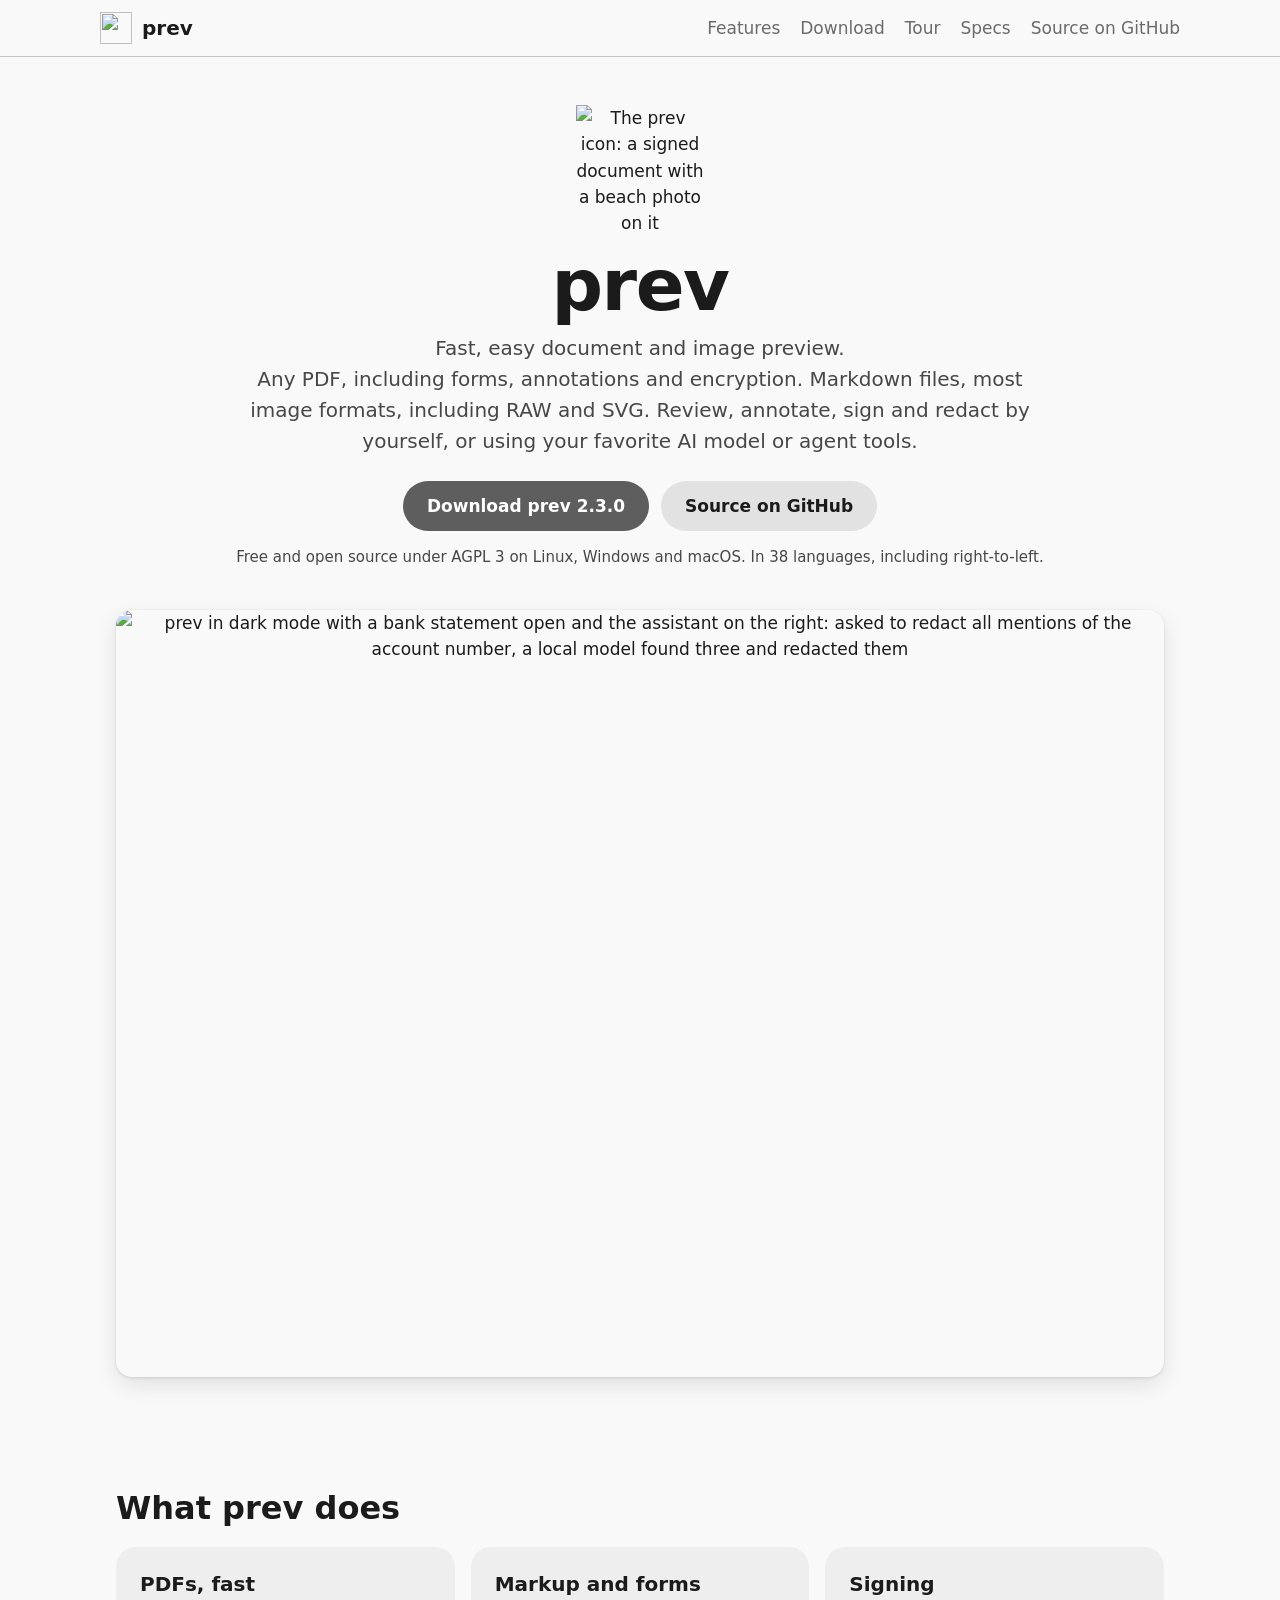
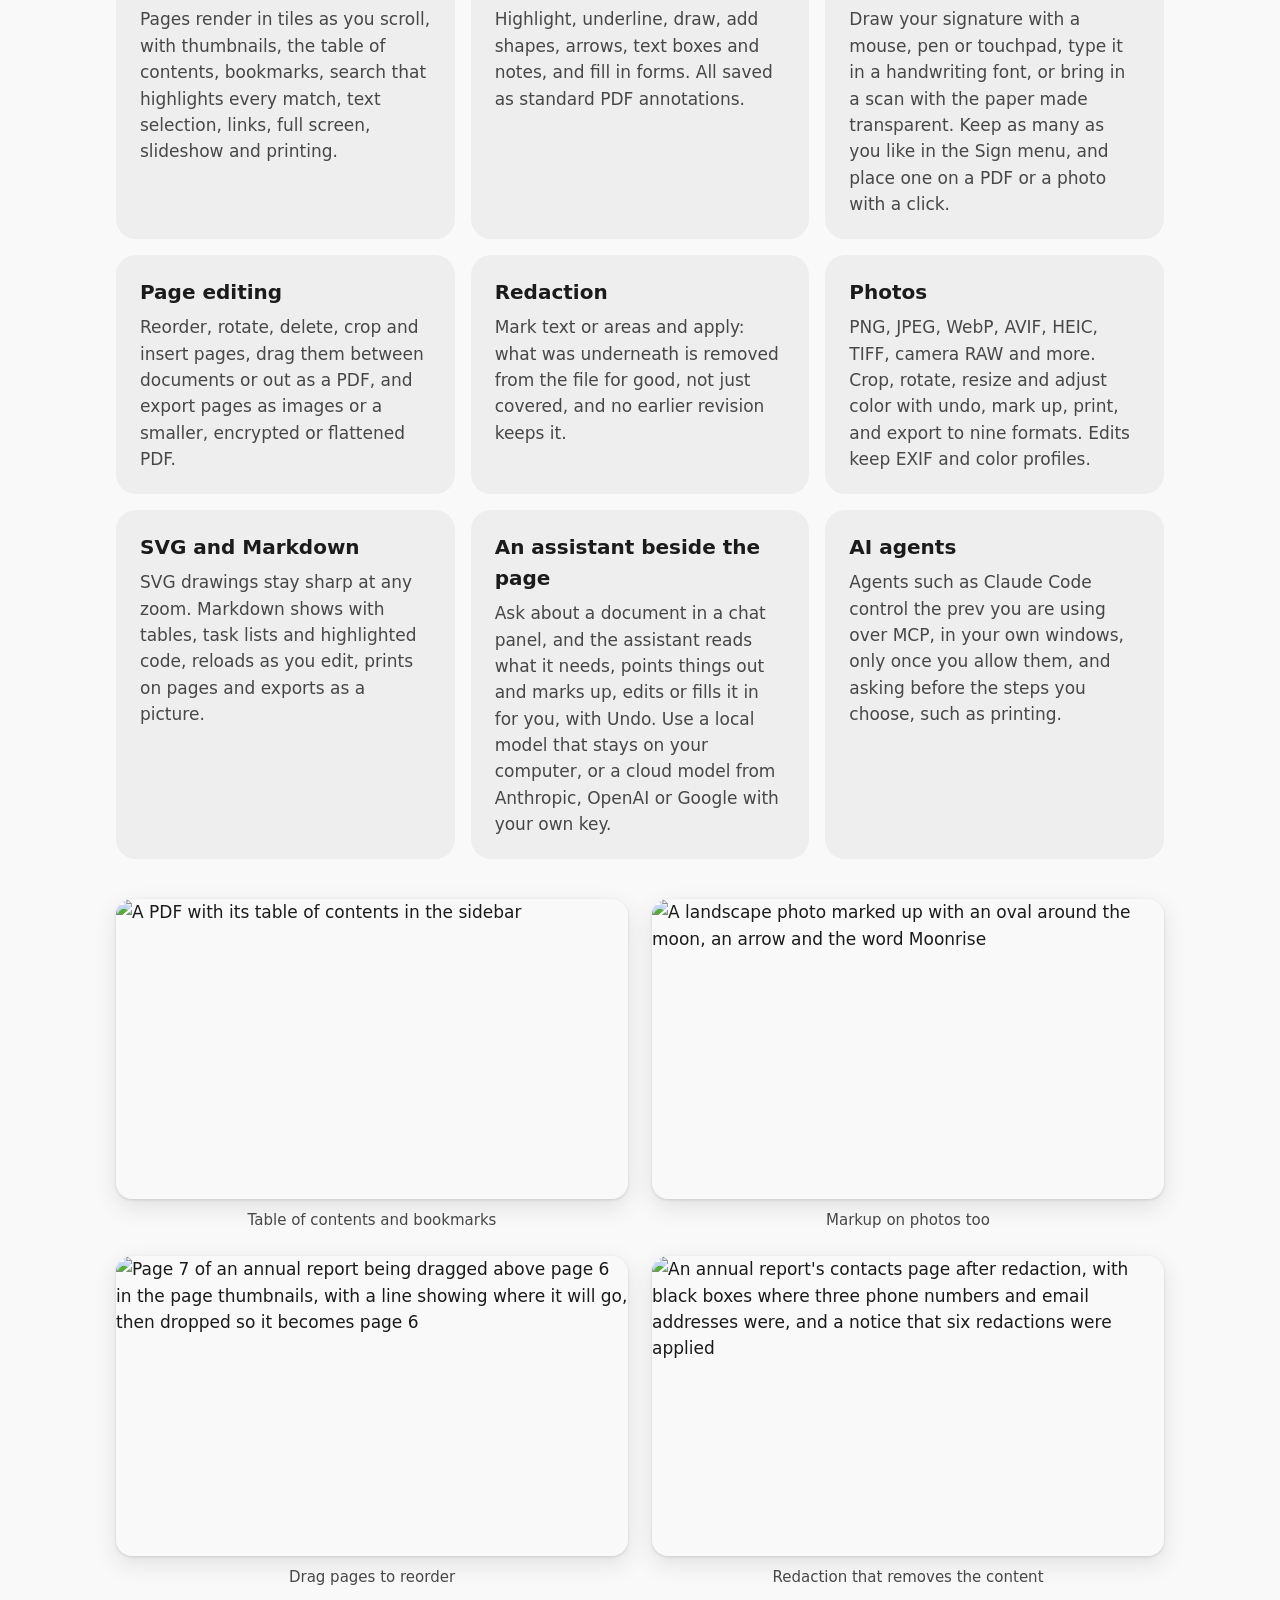
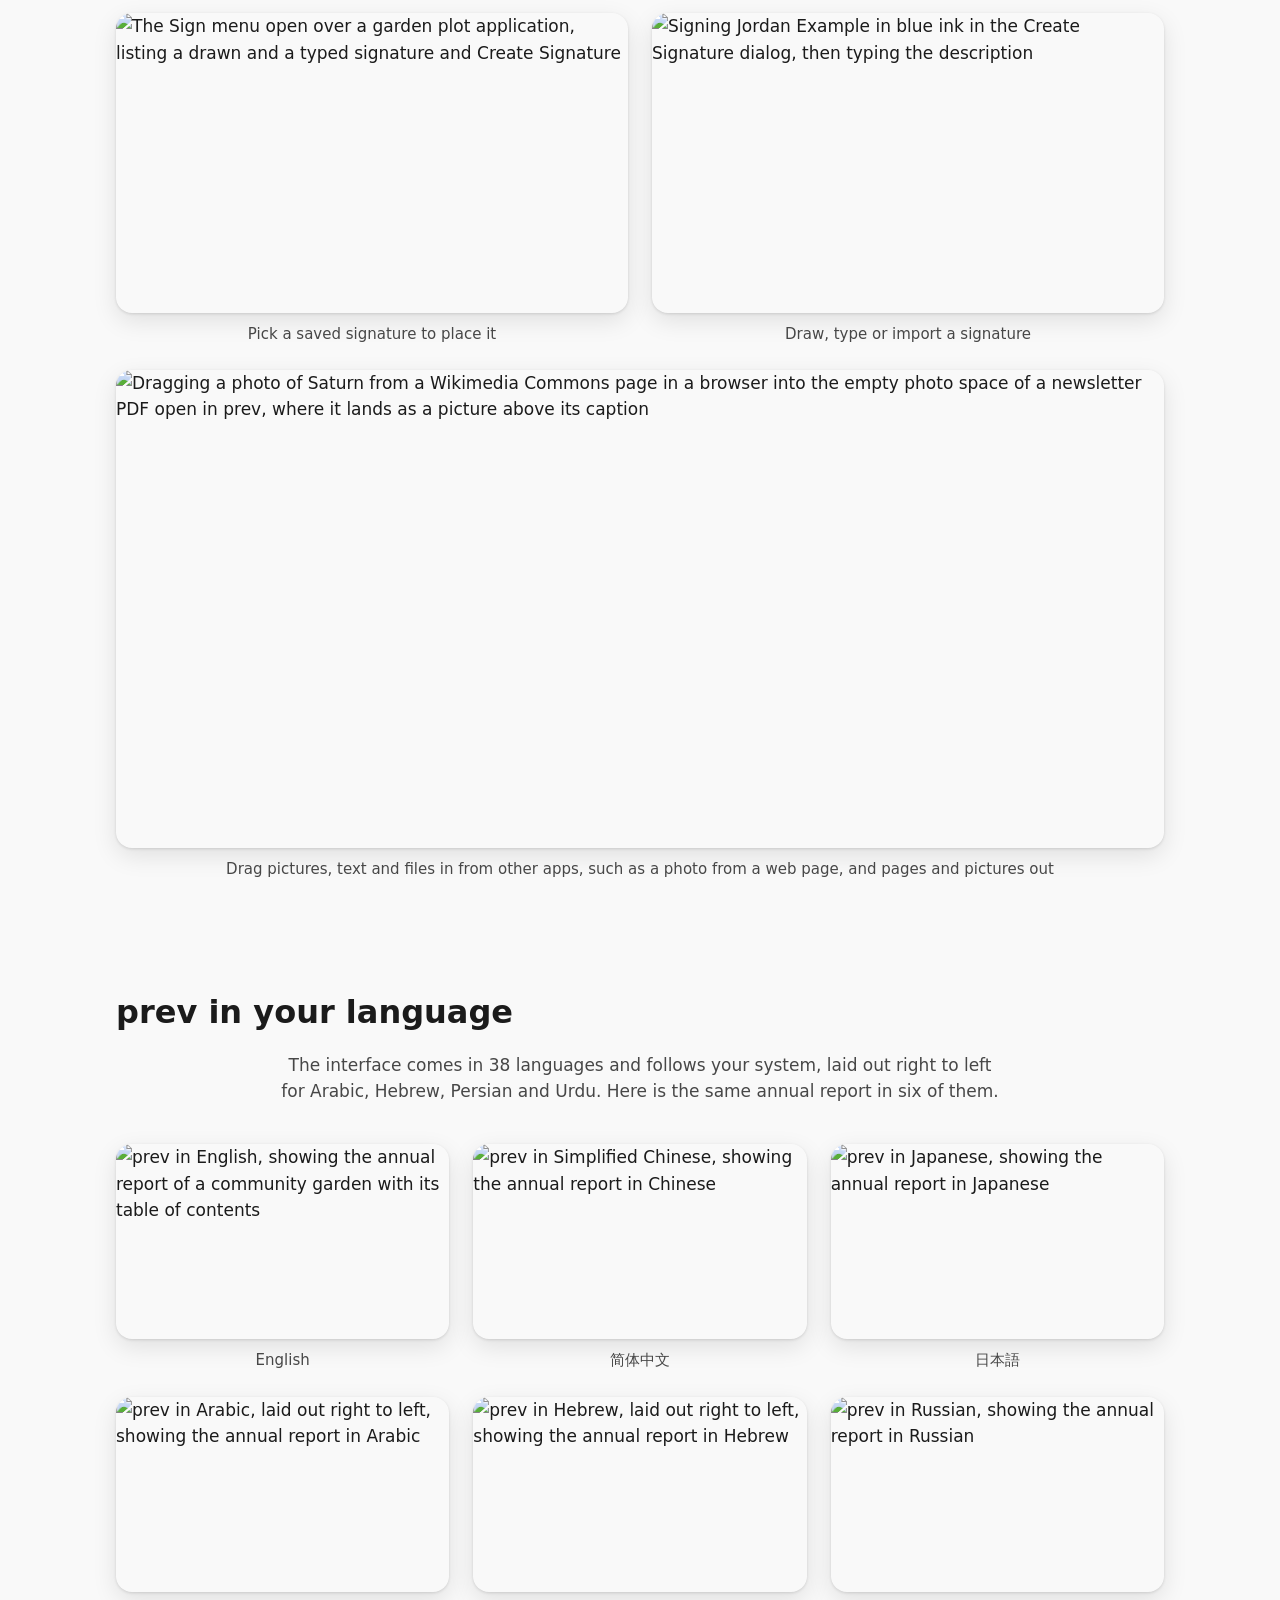
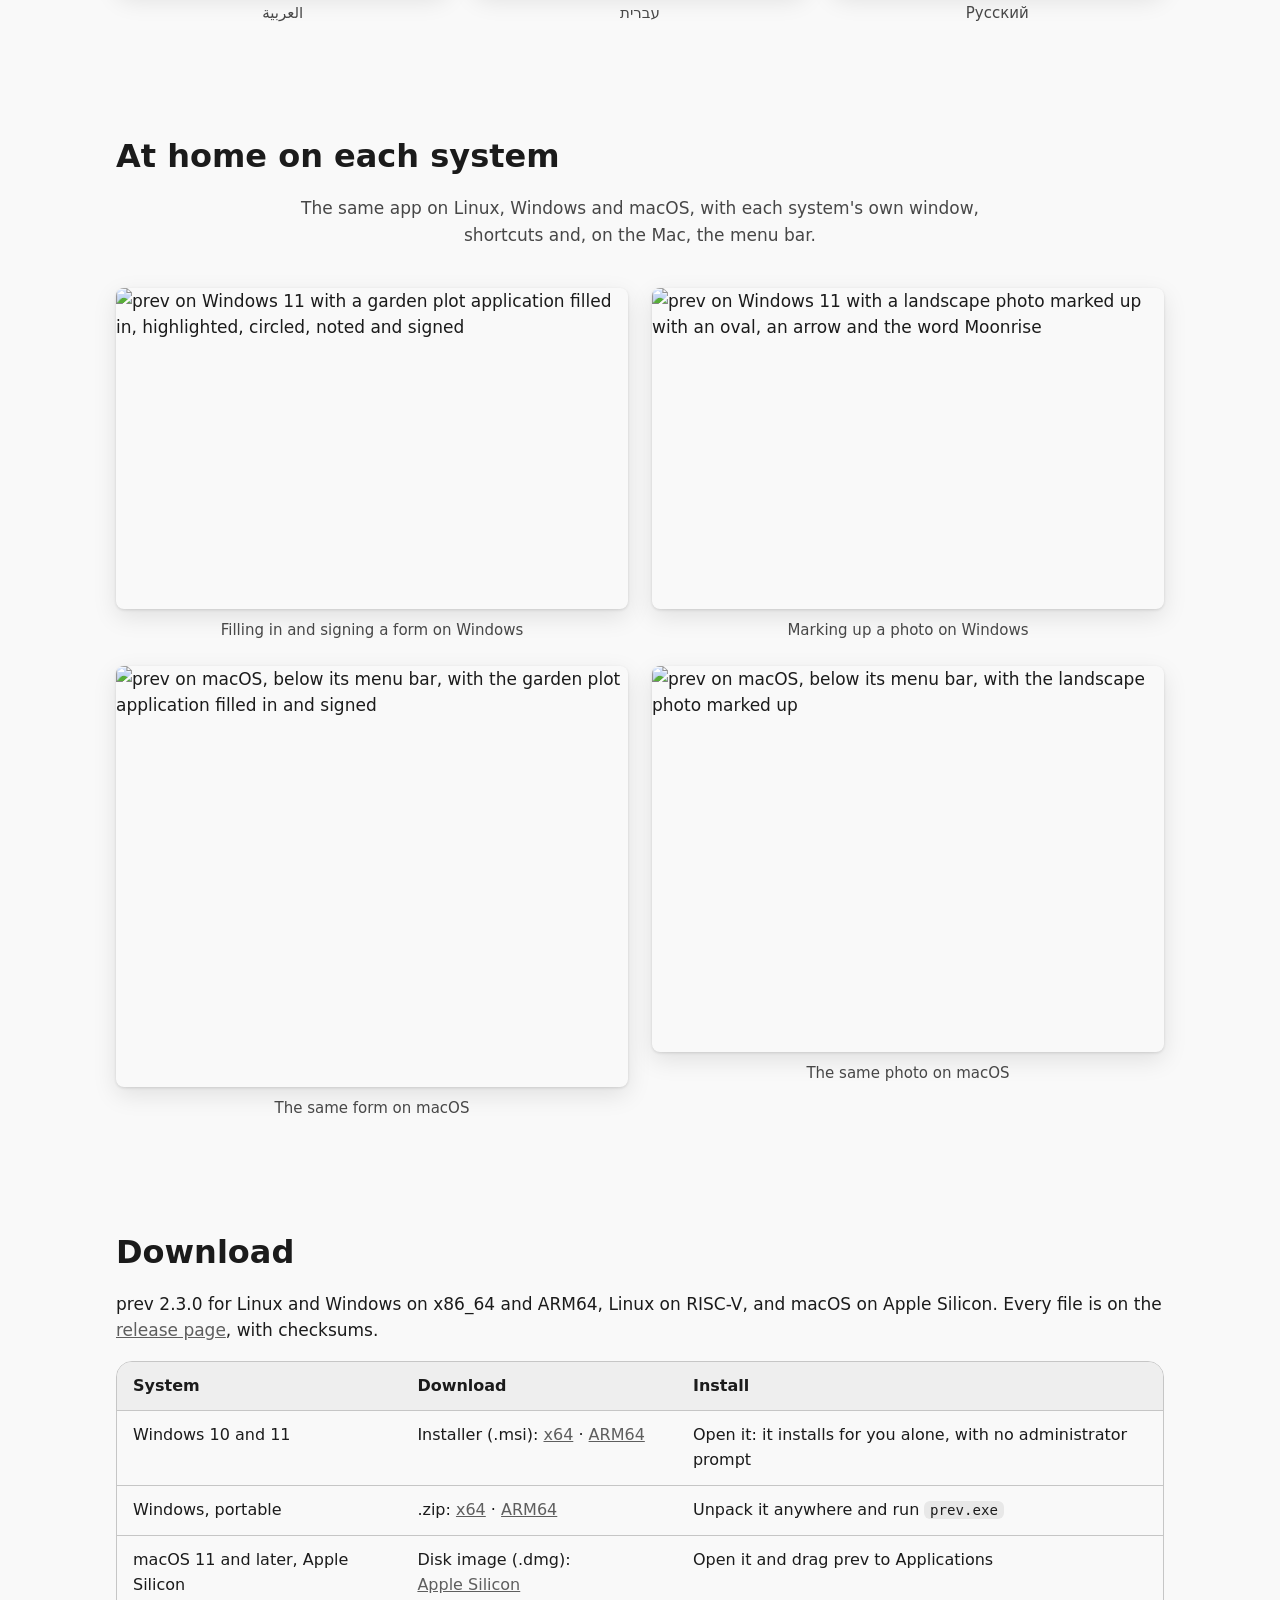
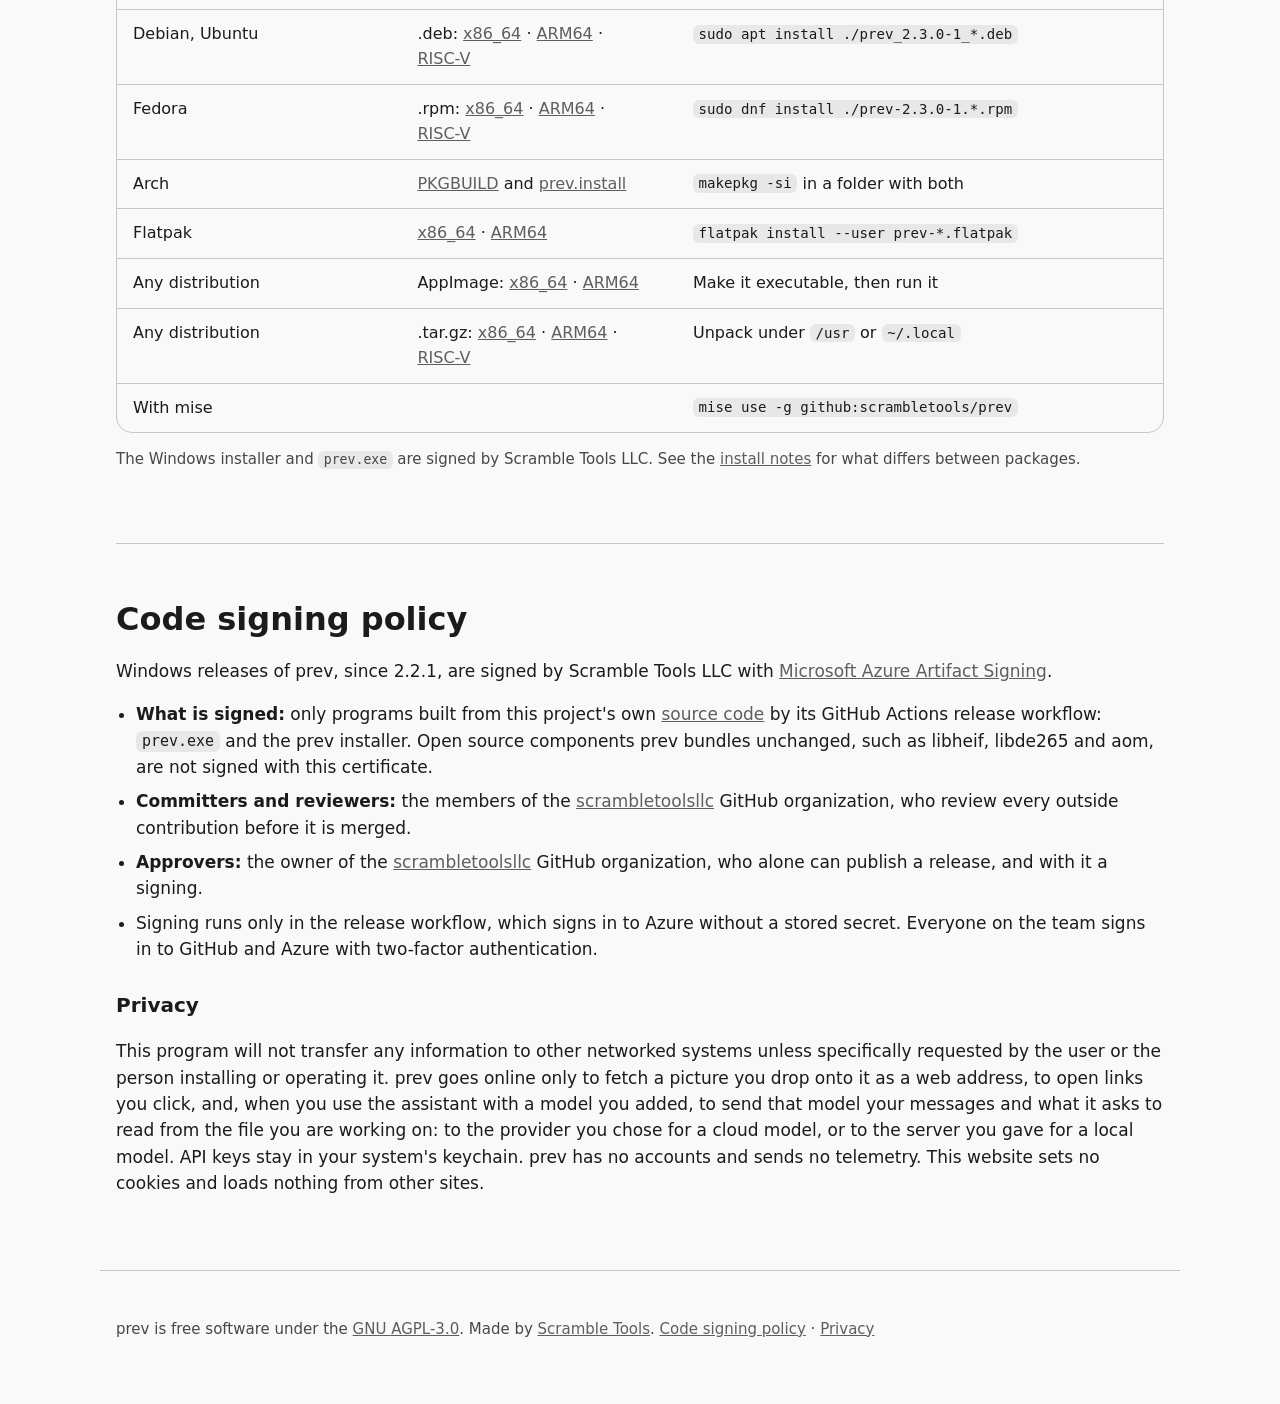
==== site/index.html @ 0a272d53 "docs: printing in the tour and on the site - The tour has a Printing section, with the Export menu's" ====
<!doctype html>
<html lang="en">
<head>
<meta charset="utf-8">
<meta name="viewport" content="width=device-width, initial-scale=1">
<title>prev: a fast PDF and image viewer for Linux, Windows and macOS</title>
<meta name="description" content="prev is a free, open source viewer and editor for PDFs, images, SVG drawings and Markdown, similar to macOS Preview, with a built-in AI assistant and an MCP server for agents such as Claude Code.">
<link rel="icon" href="icon.svg" type="image/svg+xml">
<link rel="stylesheet" href="style.css">
</head>
<body>

<header class="top">
  <a class="brand" href="#"><img src="icon.svg" alt="" width="32" height="32">prev</a>
  <nav>
    <a href="#features">Features</a>
    <a href="#download">Download</a>
    <a href="guide.html">Tour</a>
    <a href="specs.html">Specs</a>
    <a href="https://github.com/scrambletools/prev">Source on GitHub</a>
  </nav>
</header>

<main>
  <section class="hero">
    <img class="hero-icon" src="icon.svg" alt="The prev icon: a signed document with a beach photo on it" width="128" height="128">
    <h1>prev</h1>
    <p class="lede"><span class="lede-first">Fast, easy document and image preview.</span>
      <span class="lede-rest">Any PDF, including forms, annotations and encryption. Markdown files, most image formats, including RAW and SVG.
      Review, annotate, sign and redact by yourself, or using your favorite AI model or agent&nbsp;tools.</span></p>
    <p class="actions">
      <a class="button filled" href="#download">Download prev 2.3.0</a>
      <a class="button tonal" href="https://github.com/scrambletools/prev">Source on GitHub</a>
    </p>
    <p class="small">Free and open source under AGPL 3 on Linux, Windows and macOS. In 38 languages, including right-to-left.</p>
    <img class="shot hero-shot" src="screenshots/hero-assistant.gif" alt="prev in dark mode with a bank statement open and the assistant on the right: asked to redact all mentions of the account number, a local model found three and redacted them" width="1360" height="996">
  </section>

  <section id="features" class="features">
    <h2>What prev does</h2>
    <div class="grid">
      <article>
        <h3>PDFs, fast</h3>
        <p>Pages render in tiles as you scroll, with thumbnails, the table of contents, bookmarks, search that highlights every match, text selection, links, full screen, slideshow and printing.</p>
      </article>
      <article>
        <h3>Markup and forms</h3>
        <p>Highlight, underline, draw, add shapes, arrows, text boxes and notes, and fill in forms. All saved as standard PDF annotations.</p>
      </article>
      <article>
        <h3>Signing</h3>
        <p>Draw your signature with a mouse, pen or touchpad, type it in a handwriting font, or bring in a scan with the paper made transparent. Keep as many as you like in the Sign menu, and place one on a PDF or a photo with a click.</p>
      </article>
      <article>
        <h3>Page editing</h3>
        <p>Reorder, rotate, delete, crop and insert pages, drag them between documents or out as a PDF, and export pages as images or a smaller, encrypted or flattened PDF.</p>
      </article>
      <article>
        <h3>Redaction</h3>
        <p>Mark text or areas and apply: what was underneath is removed from the file for good, not just covered, and no earlier revision keeps it.</p>
      </article>
      <article>
        <h3>Photos</h3>
        <p>PNG, JPEG, WebP, AVIF, HEIC, TIFF, camera RAW and more. Crop, rotate, resize and adjust color with undo, mark up, print, and export to nine formats. Edits keep EXIF and color profiles.</p>
      </article>
      <article>
        <h3>SVG and Markdown</h3>
        <p>SVG drawings stay sharp at any zoom. Markdown shows with tables, task lists and highlighted code, reloads as you edit, prints on pages and exports as a picture.</p>
      </article>
      <article>
        <h3>An assistant beside the page</h3>
        <p>Ask about a document in a chat panel, and the assistant reads what it needs, points things out and marks up, edits or fills it in for you, with Undo. Use a local model that stays on your computer, or a cloud model from Anthropic, OpenAI or Google with your own key.</p>
      </article>
      <article>
        <h3>AI agents</h3>
        <p>Agents such as Claude Code control the prev you are using over MCP, in your own windows, only once you allow them, and asking before the steps you choose, such as printing.</p>
      </article>
    </div>
    <div class="gallery">
      <figure><img class="shot" src="screenshots/table-of-contents.png" alt="A PDF with its table of contents in the sidebar" width="1360" height="796" loading="lazy"><figcaption>Table of contents and bookmarks</figcaption></figure>
      <figure><img class="shot" src="screenshots/image-markup.png" alt="A landscape photo marked up with an oval around the moon, an arrow and the word Moonrise" width="1360" height="796" loading="lazy"><figcaption>Markup on photos too</figcaption></figure>
      <figure><img class="shot" src="screenshots/pages.gif" alt="Page 7 of an annual report being dragged above page 6 in the page thumbnails, with a line showing where it will go, then dropped so it becomes page 6" width="1360" height="796" loading="lazy"><figcaption>Drag pages to reorder</figcaption></figure>
      <figure><img class="shot" src="screenshots/redaction-applied.png" alt="An annual report's contacts page after redaction, with black boxes where three phone numbers and email addresses were, and a notice that six redactions were applied" width="1360" height="796" loading="lazy"><figcaption>Redaction that removes the content</figcaption></figure>
      <figure><img class="shot" src="screenshots/signatures.png" alt="The Sign menu open over a garden plot application, listing a drawn and a typed signature and Create Signature" width="1360" height="796" loading="lazy"><figcaption>Pick a saved signature to place it</figcaption></figure>
      <figure><img class="shot" src="screenshots/signature-draw.gif" alt="Signing Jordan Example in blue ink in the Create Signature dialog, then typing the description" width="1360" height="796" loading="lazy"><figcaption>Draw, type or import a signature</figcaption></figure>
    </div>
    <figure class="wide">
      <img class="shot" src="screenshots/drag-from-browser.gif" alt="Dragging a photo of Saturn from a Wikimedia Commons page in a browser into the empty photo space of a newsletter PDF open in prev, where it lands as a picture above its caption" width="1360" height="620" loading="lazy">
      <figcaption>Drag pictures, text and files in from other apps, such as a photo from a web page, and pages and pictures out</figcaption>
    </figure>
  </section>

  <section id="languages" class="features">
    <h2>prev in your language</h2>
    <p class="section-lede">The interface comes in 38 languages and follows your system, laid out right to left for Arabic, Hebrew, Persian and Urdu. Here is the same annual report in six of them.</p>
    <div class="gallery three">
      <figure><img class="shot" src="screenshots/languages/en.png" alt="prev in English, showing the annual report of a community garden with its table of contents" width="1360" height="796" loading="lazy"><figcaption>English</figcaption></figure>
      <figure><img class="shot" src="screenshots/languages/zh-CN.png" alt="prev in Simplified Chinese, showing the annual report in Chinese" width="1360" height="796" loading="lazy"><figcaption>简体中文</figcaption></figure>
      <figure><img class="shot" src="screenshots/languages/ja.png" alt="prev in Japanese, showing the annual report in Japanese" width="1360" height="796" loading="lazy"><figcaption>日本語</figcaption></figure>
      <figure><img class="shot" src="screenshots/languages/ar.png" alt="prev in Arabic, laid out right to left, showing the annual report in Arabic" width="1360" height="796" loading="lazy"><figcaption>العربية</figcaption></figure>
      <figure><img class="shot" src="screenshots/languages/he.png" alt="prev in Hebrew, laid out right to left, showing the annual report in Hebrew" width="1360" height="796" loading="lazy"><figcaption>עברית</figcaption></figure>
      <figure><img class="shot" src="screenshots/languages/ru.png" alt="prev in Russian, showing the annual report in Russian" width="1360" height="796" loading="lazy"><figcaption>Русский</figcaption></figure>
    </div>
  </section>

  <section id="platforms" class="features">
    <h2>At home on each system</h2>
    <p class="section-lede">The same app on Linux, Windows and macOS, with each system's own window, shortcuts and, on the Mac, the menu bar.</p>
    <div class="gallery">
      <figure><img class="shot plain" src="screenshots/platforms/windows-markup.png" alt="prev on Windows 11 with a garden plot application filled in, highlighted, circled, noted and signed" width="1346" height="843" loading="lazy"><figcaption>Filling in and signing a form on Windows</figcaption></figure>
      <figure><img class="shot plain" src="screenshots/platforms/windows-image-markup.png" alt="prev on Windows 11 with a landscape photo marked up with an oval, an arrow and the word Moonrise" width="1346" height="843" loading="lazy"><figcaption>Marking up a photo on Windows</figcaption></figure>
      <figure><img class="shot plain" src="screenshots/platforms/macos-markup.png" alt="prev on macOS, below its menu bar, with the garden plot application filled in and signed" width="1210" height="996" loading="lazy"><figcaption>The same form on macOS</figcaption></figure>
      <figure><img class="shot plain" src="screenshots/platforms/macos-image-markup.png" alt="prev on macOS, below its menu bar, with the landscape photo marked up" width="1212" height="913" loading="lazy"><figcaption>The same photo on macOS</figcaption></figure>
    </div>
  </section>

  <section id="download" class="download">
    <h2>Download</h2>
    <p>prev 2.3.0 for Linux and Windows on x86_64 and ARM64, Linux on RISC-V, and macOS on Apple Silicon. Every file is on the <a href="https://github.com/scrambletools/prev/releases/latest">release page</a>, with checksums.</p>
    <div class="table">
      <table>
        <thead><tr><th>System</th><th>Download</th><th>Install</th></tr></thead>
        <tbody>
          <tr><td>Windows 10 and 11</td><td>Installer (.msi): <a href="https://github.com/scrambletools/prev/releases/download/v2.3.0/prev-2.3.0-x64.msi">x64</a> · <a href="https://github.com/scrambletools/prev/releases/download/v2.3.0/prev-2.3.0-arm64.msi">ARM64</a></td><td>Open it: it installs for you alone, with no administrator prompt</td></tr>
          <tr><td>Windows, portable</td><td>.zip: <a href="https://github.com/scrambletools/prev/releases/download/v2.3.0/prev-2.3.0-x64-windows.zip">x64</a> · <a href="https://github.com/scrambletools/prev/releases/download/v2.3.0/prev-2.3.0-arm64-windows.zip">ARM64</a></td><td>Unpack it anywhere and run <code>prev.exe</code></td></tr>
          <tr><td>macOS 11 and later, Apple Silicon</td><td>Disk image (.dmg): <a href="https://github.com/scrambletools/prev/releases/download/v2.3.0/prev-2.3.0-arm64.dmg">Apple Silicon</a></td><td>Open it and drag prev to Applications</td></tr>
          <tr><td>Debian, Ubuntu</td><td>.deb: <a href="https://github.com/scrambletools/prev/releases/download/v2.3.0/prev_2.3.0-1_amd64.deb">x86_64</a> · <a href="https://github.com/scrambletools/prev/releases/download/v2.3.0/prev_2.3.0-1_arm64.deb">ARM64</a> · <a href="https://github.com/scrambletools/prev/releases/download/v2.3.0/prev_2.3.0-1_riscv64.deb">RISC-V</a></td><td><code>sudo apt install ./prev_2.3.0-1_*.deb</code></td></tr>
          <tr><td>Fedora</td><td>.rpm: <a href="https://github.com/scrambletools/prev/releases/download/v2.3.0/prev-2.3.0-1.x86_64.rpm">x86_64</a> · <a href="https://github.com/scrambletools/prev/releases/download/v2.3.0/prev-2.3.0-1.aarch64.rpm">ARM64</a> · <a href="https://github.com/scrambletools/prev/releases/download/v2.3.0/prev-2.3.0-1.riscv64.rpm">RISC-V</a></td><td><code>sudo dnf install ./prev-2.3.0-1.*.rpm</code></td></tr>
          <tr><td>Arch</td><td><a href="https://github.com/scrambletools/prev/releases/download/v2.3.0/PKGBUILD">PKGBUILD</a> and <a href="https://github.com/scrambletools/prev/releases/download/v2.3.0/prev.install">prev.install</a></td><td><code>makepkg -si</code> in a folder with both</td></tr>
          <tr><td>Flatpak</td><td><a href="https://github.com/scrambletools/prev/releases/download/v2.3.0/prev-x86_64.flatpak">x86_64</a> · <a href="https://github.com/scrambletools/prev/releases/download/v2.3.0/prev-aarch64.flatpak">ARM64</a></td><td><code>flatpak install --user prev-*.flatpak</code></td></tr>
          <tr><td>Any distribution</td><td>AppImage: <a href="https://github.com/scrambletools/prev/releases/download/v2.3.0/prev-2.3.0-x86_64.AppImage">x86_64</a> · <a href="https://github.com/scrambletools/prev/releases/download/v2.3.0/prev-2.3.0-aarch64.AppImage">ARM64</a></td><td>Make it executable, then run it</td></tr>
          <tr><td>Any distribution</td><td>.tar.gz: <a href="https://github.com/scrambletools/prev/releases/download/v2.3.0/prev-2.3.0-x86_64-linux.tar.gz">x86_64</a> · <a href="https://github.com/scrambletools/prev/releases/download/v2.3.0/prev-2.3.0-aarch64-linux.tar.gz">ARM64</a> · <a href="https://github.com/scrambletools/prev/releases/download/v2.3.0/prev-2.3.0-riscv64-linux.tar.gz">RISC-V</a></td><td>Unpack under <code>/usr</code> or <code>~/.local</code></td></tr>
          <tr><td>With mise</td><td></td><td><code>mise use -g github:scrambletools/prev</code></td></tr>
        </tbody>
      </table>
    </div>
    <p class="small">The Windows installer and <code>prev.exe</code> are signed by Scramble Tools LLC. See the <a href="https://github.com/scrambletools/prev#install">install notes</a> for what differs between packages.</p>
  </section>

  <section id="code-signing" class="policy">
    <h2>Code signing policy</h2>
    <p>Windows releases of prev, since 2.2.1, are signed by Scramble Tools LLC with
      <a href="https://learn.microsoft.com/azure/artifact-signing/">Microsoft Azure Artifact Signing</a>.</p>
    <ul>
      <li><strong>What is signed:</strong> only programs built from this project's own
        <a href="https://github.com/scrambletools/prev">source code</a> by its GitHub Actions release
        workflow: <code>prev.exe</code> and the prev installer. Open source components prev bundles
        unchanged, such as libheif, libde265 and aom, are not signed with this certificate.</li>
      <li><strong>Committers and reviewers:</strong> the members of the
        <a href="https://github.com/scrambletoolsllc">scrambletoolsllc</a> GitHub organization, who review
        every outside contribution before it is merged.</li>
      <li><strong>Approvers:</strong> the owner of the
        <a href="https://github.com/scrambletoolsllc">scrambletoolsllc</a> GitHub organization, who alone can
        publish a release, and with it a signing.</li>
      <li>Signing runs only in the release workflow, which signs in to Azure without a stored secret.
        Everyone on the team signs in to GitHub and Azure with two-factor authentication.</li>
    </ul>
    <h3 id="privacy">Privacy</h3>
    <p>This program will not transfer any information to other networked systems unless specifically
      requested by the user or the person installing or operating it. prev goes online only to fetch a
      picture you drop onto it as a web address, to open links you click, and, when you use the
      assistant with a model you added, to send that model your messages and what it asks to read
      from the file you are working on: to the provider you chose for a cloud model, or to the
      server you gave for a local model. API keys stay in your system's keychain. prev has no
      accounts and sends no telemetry. This website sets no cookies and loads nothing from other
      sites.</p>
  </section>
</main>

<footer>
  <p>prev is free software under the <a href="https://github.com/scrambletools/prev/blob/main/LICENSE">GNU AGPL-3.0</a>.
    Made by <a href="https://github.com/scrambletools">Scramble Tools</a>.
    <a href="#code-signing">Code signing policy</a> · <a href="#privacy">Privacy</a></p>
</footer>

</body>
</html>
---- site/style.css ----
/* prev's website, in Material 3 colors from a grey seed: the accent is
   grey, and the surfaces are the app's own for a grey accent. */

@font-face {
  font-family: "Roboto Flex";
  src: url("RobotoFlex.ttf") format("truetype");
  font-weight: 100 1000;
  font-display: swap;
}

:root {
  --primary: #5e5e5e;
  --on-primary: #ffffff;
  --primary-container: #e2e2e2;
  --on-primary-container: #1b1b1b;
  --surface: #f9f9f9;
  --surface-container: #eeeeee;
  --surface-container-high: #e8e8e8;
  --on-surface: #1b1b1b;
  --on-surface-variant: #474747;
  --nav-link: #6b6b6b;
  --outline-variant: #c6c6c6;
  --shadow: 0 1px 3px rgb(0 0 0 / 0.12), 0 8px 24px rgb(0 0 0 / 0.10);
  --hero-shadow: var(--shadow);
  color-scheme: light;
}

@media (prefers-color-scheme: dark) {
  :root {
    --primary: #c6c6c6;
    --on-primary: #303030;
    --primary-container: #474747;
    --on-primary-container: #e2e2e2;
    --surface: #131313;
    --surface-container: #1f1f1f;
    --surface-container-high: #2a2a2a;
    --on-surface: #e2e2e2;
    --on-surface-variant: #c6c6c6;
    --nav-link: #9a9a9a;
    --outline-variant: #474747;
    --shadow: 0 1px 3px rgb(0 0 0 / 0.4), 0 8px 24px rgb(0 0 0 / 0.35);
    /* A hairline and a soft glow in the accent color, so the dark hero
       screenshot stands off the dark page. */
    --hero-shadow:
      0 0 0 1px rgb(198 198 198 / 0.20),
      0 0 48px 0 rgb(198 198 198 / 0.18),
      0 0 140px 16px rgb(120 120 120 / 0.20),
      0 24px 64px rgb(0 0 0 / 0.5);
    color-scheme: dark;
  }
}

* { box-sizing: border-box; }

body {
  margin: 0;
  background: var(--surface);
  color: var(--on-surface);
  font-family: "Roboto Flex", system-ui, sans-serif;
  font-size: 17px;
  line-height: 1.55;
}

a { color: var(--primary); }

code {
  font-family: ui-monospace, "DejaVu Sans Mono", monospace;
  font-size: 0.88em;
  background: var(--surface-container-high);
  padding: 0.1em 0.4em;
  border-radius: 6px;
  overflow-wrap: anywhere;
}

.top {
  position: sticky;
  top: 0;
  z-index: 1;
  display: flex;
  align-items: center;
  justify-content: space-between;
  gap: 16px;
  flex-wrap: wrap;
  padding: 12px max(16px, calc((100% - 1080px) / 2));
  background: color-mix(in srgb, var(--surface) 88%, transparent);
  backdrop-filter: blur(12px);
  border-bottom: 1px solid var(--outline-variant);
}

.brand {
  display: flex;
  align-items: center;
  gap: 10px;
  color: var(--on-surface);
  font-weight: 650;
  font-size: 20px;
  text-decoration: none;
}

.top nav { display: flex; gap: 20px; flex-wrap: wrap; }
/* The links a tone below the text, so the page shown, or on the front
   page the section last gone to, stands out in the text's own color: the
   grey accent is the links' color in dark mode. */
.top nav a { color: var(--nav-link); text-decoration: none; font-weight: 500; }
.top nav a:hover,
.top nav a[aria-current="page"],
body:has(#features:target) .top nav a[href$="#features"],
body:has(#download:target) .top nav a[href$="#download"] { color: var(--on-surface); }

/* The language menu: a list of links, which opens without script. */
.top nav { align-items: center; }
.languages { position: relative; }
.languages summary {
  display: flex;
  align-items: center;
  gap: 6px;
  cursor: pointer;
  list-style: none;
  color: var(--nav-link);
  font-weight: 500;
}
.languages summary::-webkit-details-marker { display: none; }
.languages summary:hover { color: var(--on-surface); }
.languages ul {
  position: absolute;
  inset-inline-end: 0;
  top: calc(100% + 8px);
  margin: 0;
  padding: 8px;
  list-style: none;
  columns: 3;
  column-gap: 8px;
  width: max-content;
  max-width: min(640px, calc(100vw - 32px));
  max-height: min(70vh, 560px);
  overflow-y: auto;
  background: var(--surface-container-high);
  border-radius: 16px;
  box-shadow: var(--shadow);
}
.languages li { break-inside: avoid; }
@media (max-width: 640px) {
  /* Across the screen, under the button, as the header wraps. */
  .languages ul {
    position: fixed;
    inset-inline: 16px;
    top: auto;
    margin-top: 8px;
    width: auto;
    max-width: none;
    columns: 2;
  }
}
.languages ul a {
  display: block;
  padding: 6px 12px;
  border-radius: 8px;
  color: var(--on-surface);
}
.languages ul a:hover { background: var(--surface-container); color: var(--on-surface); }
.languages ul a[aria-current] { color: var(--primary); font-weight: 650; }

main, footer { max-width: 1080px; margin: 0 auto; padding: 0 16px; }

section { padding: 56px 0; }
h1 { font-size: clamp(48px, 9vw, 72px); line-height: 1; margin: 16px 0 12px; font-weight: 700; letter-spacing: -0.02em; }
h2 { font-size: 32px; line-height: 1.2; margin: 0 0 20px; font-weight: 650; }
h3 { font-size: 20px; margin: 0 0 6px; font-weight: 650; }

.hero { text-align: center; padding-top: 48px; }
.hero-icon { display: block; margin: 0 auto; }
.lede { font-size: 20px; max-width: 680px; margin: 0 auto 24px; color: var(--on-surface-variant); }
/* The rest of the hero's lede wraps at twice the width of its first
   line, centred under it; narrower windows wrap it at their own width. */
.hero .lede { width: fit-content; max-width: none; }
.lede-first { display: block; white-space: nowrap; }
.lede-rest { display: block; width: 0; min-width: 200%; margin-inline-start: -50%; }
@media (max-width: 1000px) {
  .hero .lede { max-width: 680px; }
  .lede-rest { width: auto; min-width: 0; margin-inline-start: 0; }
}
/* The two widths are the English lede's; a translation wraps as any
   other text does. */
html:not([lang="en"]) .hero .lede { max-width: 680px; }
html:not([lang="en"]) .lede-first { white-space: normal; }
html:not([lang="en"]) .lede-rest { width: auto; min-width: 0; margin-inline-start: 0; }
@media (max-width: 640px) {
  .lede-first { white-space: normal; }
}
.small { font-size: 15px; color: var(--on-surface-variant); }

.actions { display: flex; gap: 12px; justify-content: center; flex-wrap: wrap; margin: 0 0 12px; }
.button {
  display: inline-block;
  padding: 12px 24px;
  border-radius: 999px;
  font-weight: 600;
  text-decoration: none;
}
.button.filled { background: var(--primary); color: var(--on-primary); }
.button.tonal { background: var(--primary-container); color: var(--on-primary-container); }
.button:hover { filter: brightness(1.08); }

.shot { display: block; width: 100%; height: auto; border-radius: 16px; box-shadow: var(--shadow); }
.hero-shot { margin-top: 40px; box-shadow: var(--hero-shadow); }

.grid { display: grid; grid-template-columns: repeat(auto-fit, minmax(280px, 1fr)); gap: 16px; }
.grid article { background: var(--surface-container); border-radius: 20px; padding: 22px 24px; }
.grid p { margin: 0; color: var(--on-surface-variant); }

.gallery { display: grid; grid-template-columns: repeat(2, 1fr); gap: 24px; margin-top: 40px; }
.gallery.three { grid-template-columns: repeat(3, 1fr); }
.shot.plain { border-radius: 8px; }
.section-lede { max-width: 720px; margin: 0 auto; text-align: center; color: var(--on-surface-variant); }
figure { margin: 0; }
figure.wide { margin-top: 24px; }
figcaption { margin-top: 10px; text-align: center; color: var(--on-surface-variant); font-size: 15px; }

.table { overflow-x: auto; border-radius: 16px; border: 1px solid var(--outline-variant); }
table { width: 100%; border-collapse: collapse; font-size: 16px; }
th, td { text-align: start; padding: 12px 16px; border-bottom: 1px solid var(--outline-variant); vertical-align: top; }
tr:last-child td { border-bottom: none; }
th { background: var(--surface-container); font-weight: 600; }
td a { white-space: nowrap; }

.policy { border-top: 1px solid var(--outline-variant); }
.policy ul { padding-inline-start: 20px; }
.policy li { margin-bottom: 8px; }
.policy h3 { margin-top: 28px; }

/* The specifications: label and value rows. */
.spec { width: 100%; border-collapse: collapse; margin: 8px 0 16px; font-size: 16px; }
.spec th, .spec td { text-align: start; vertical-align: top; padding: 10px 0; border-bottom: 1px solid var(--outline-variant); }
.spec th { width: 190px; padding-inline-end: 20px; background: none; color: var(--on-surface-variant); font-weight: 600; }
.spec tr:last-child th, .spec tr:last-child td { border-bottom: none; }
.lede-left { color: var(--on-surface-variant); font-size: 18px; }
@media (max-width: 640px) {
  .spec, .spec tbody, .spec tr, .spec th, .spec td { display: block; width: auto; }
  .spec tr { padding: 0; border-bottom: 1px solid var(--outline-variant); }
  .spec tr:last-child { border-bottom: none; }
  .spec th { padding: 10px 0 0; border: none; }
  .spec td { padding: 2px 0 10px; border: none; }
}

/* The guide: one column of text, its screenshots a little wider. */
.guide { max-width: 860px; padding-top: 32px; padding-bottom: 56px; }
.guide h1 { font-size: clamp(40px, 7vw, 56px); margin-bottom: 24px; }
.guide h2 { margin-top: 56px; scroll-margin-top: 80px; }
.guide h3 { margin-top: 32px; scroll-margin-top: 80px; }
.guide figure { margin: 24px 0; }
.guide .table { margin: 16px 0; }
.guide pre { background: var(--surface-container-high); border-radius: 12px; padding: 14px 16px; overflow-x: auto; }
.guide pre code { background: none; padding: 0; overflow-wrap: normal; }
.guide li { margin-bottom: 6px; }
.guide .gallery { margin: 16px 0; gap: 16px; }
.guide figure.states { max-width: 520px; margin-left: auto; margin-right: auto; }
.guide figure.portrait { max-width: 460px; margin-left: auto; margin-right: auto; }
.contents ul { display: flex; flex-wrap: wrap; gap: 8px; padding: 0; margin: 0 0 24px; list-style: none; }
.contents li { margin: 0; }
.contents a { display: inline-block; padding: 6px 14px; border-radius: 999px; background: var(--surface-container); color: var(--on-surface); text-decoration: none; font-size: 15px; }
.contents a:hover { background: var(--primary-container); color: var(--on-primary-container); }

footer { padding: 32px 16px 48px; border-top: 1px solid var(--outline-variant); color: var(--on-surface-variant); font-size: 15px; }

@media (max-width: 640px) {
  section { padding: 40px 0; }
  .gallery, .gallery.three { grid-template-columns: 1fr; }
  /* Each download as a small card: the system, the file, then how. */
  thead { display: none; }
  table, tbody, tr, td { display: block; }
  tr { padding: 12px 16px; border-bottom: 1px solid var(--outline-variant); }
  tr:last-child { border-bottom: none; }
  td { padding: 2px 0; border: none; }
  td:first-child { font-weight: 600; }
  td:empty { display: none; }
  td code { white-space: normal; word-break: break-all; }
  .lede { font-size: 18px; }
  .top nav { gap: 14px; font-size: 15px; }
}
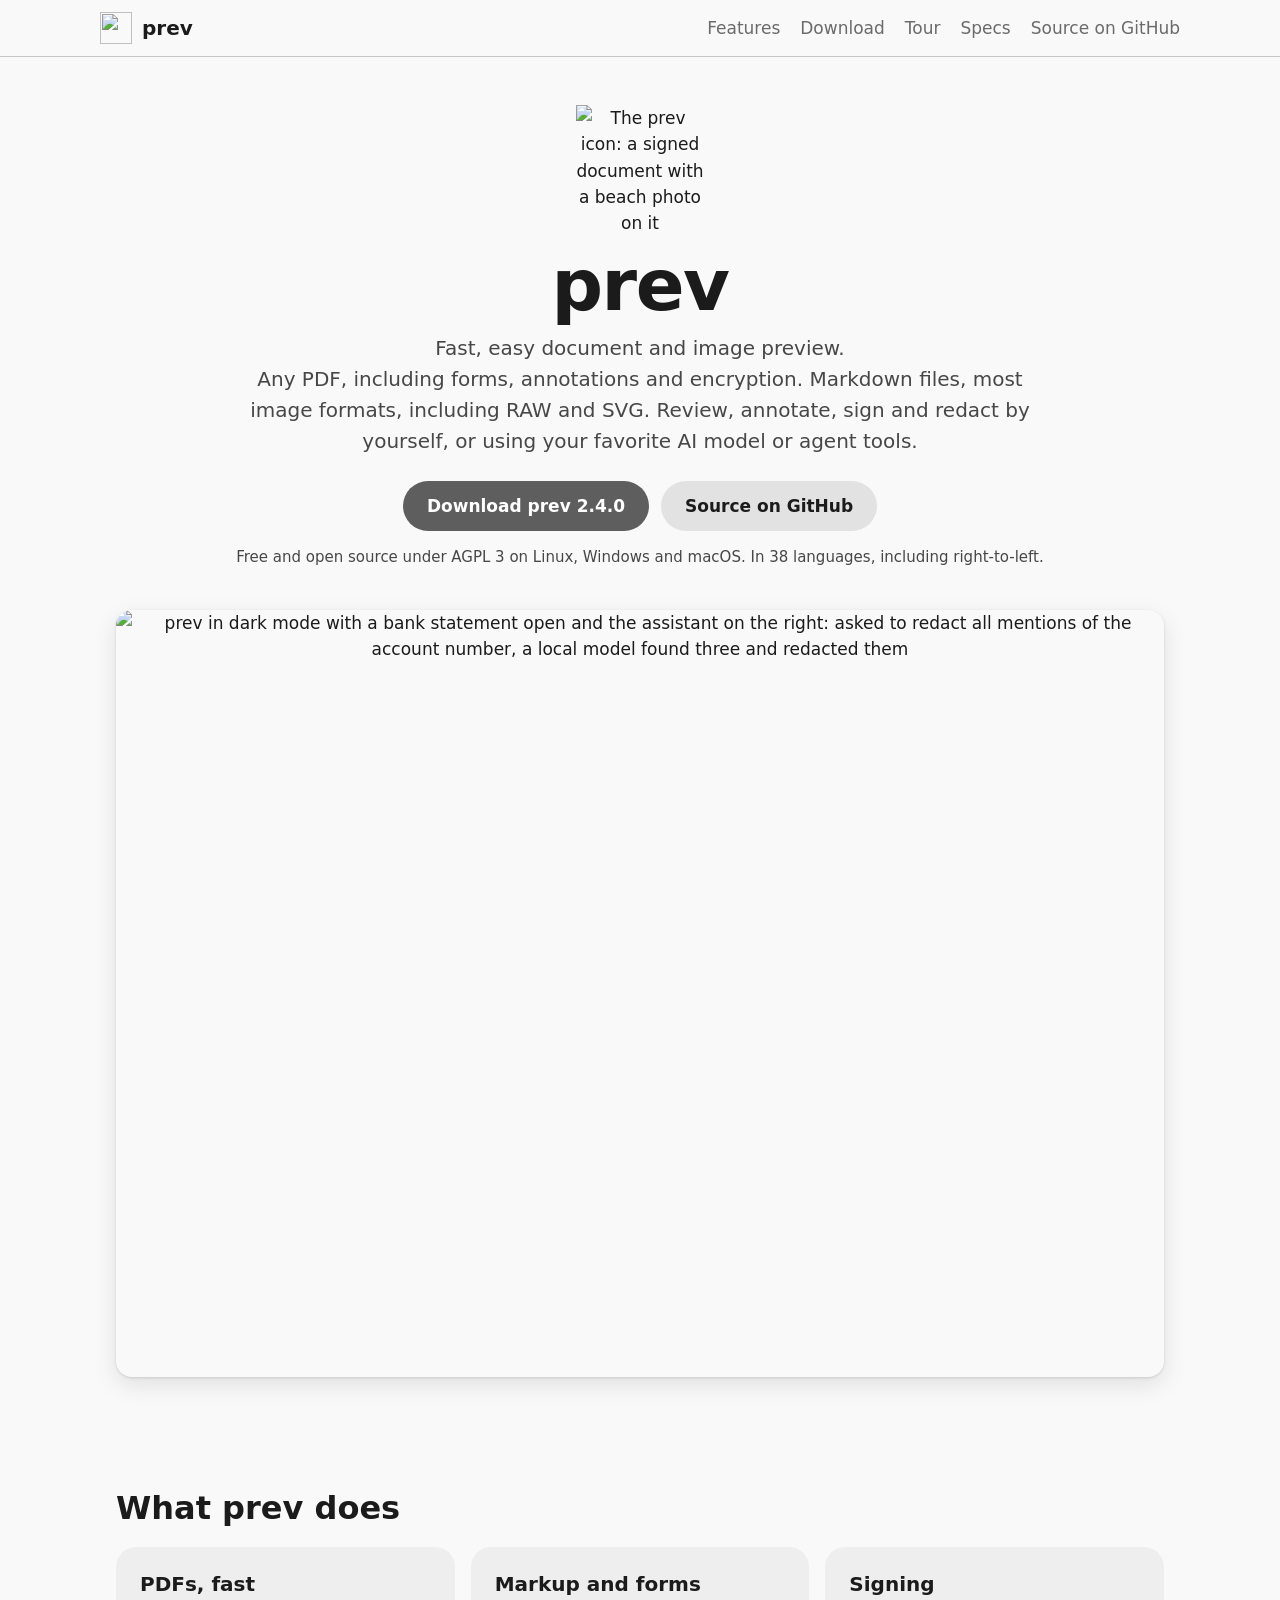
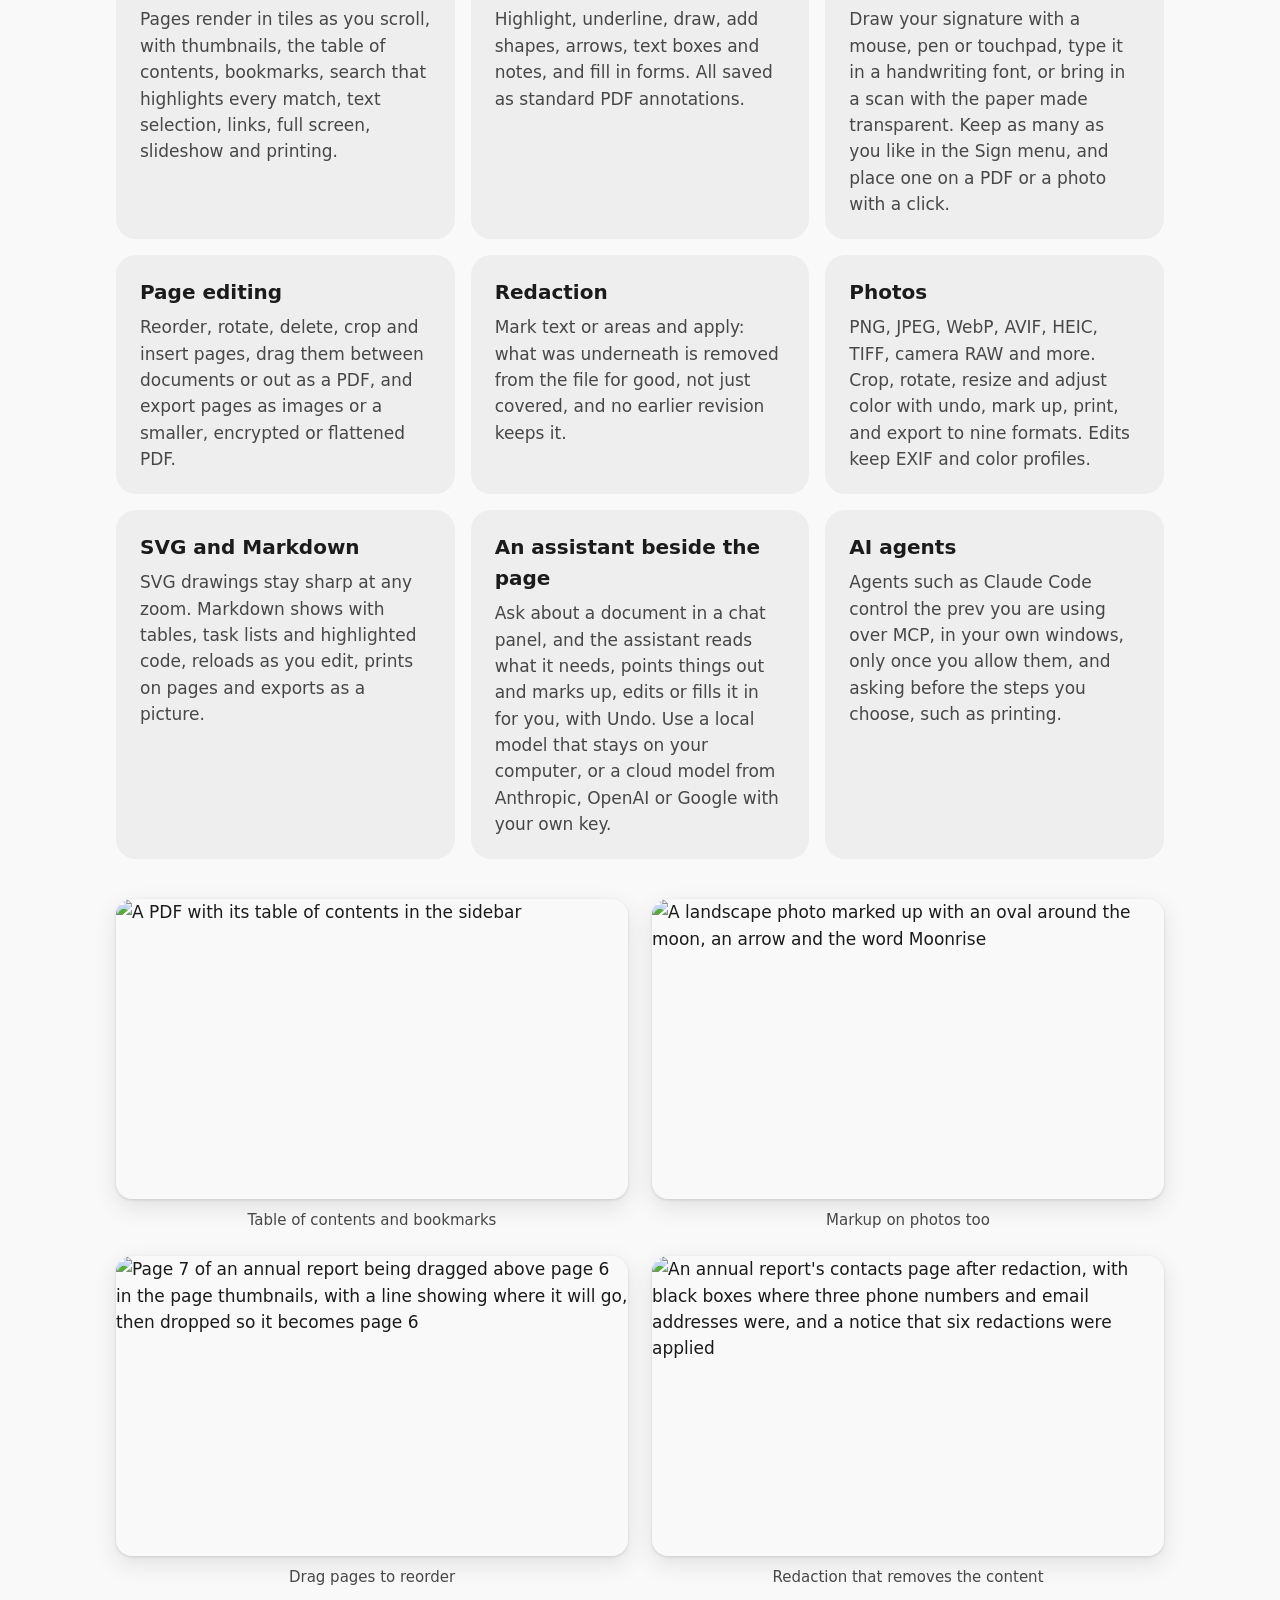
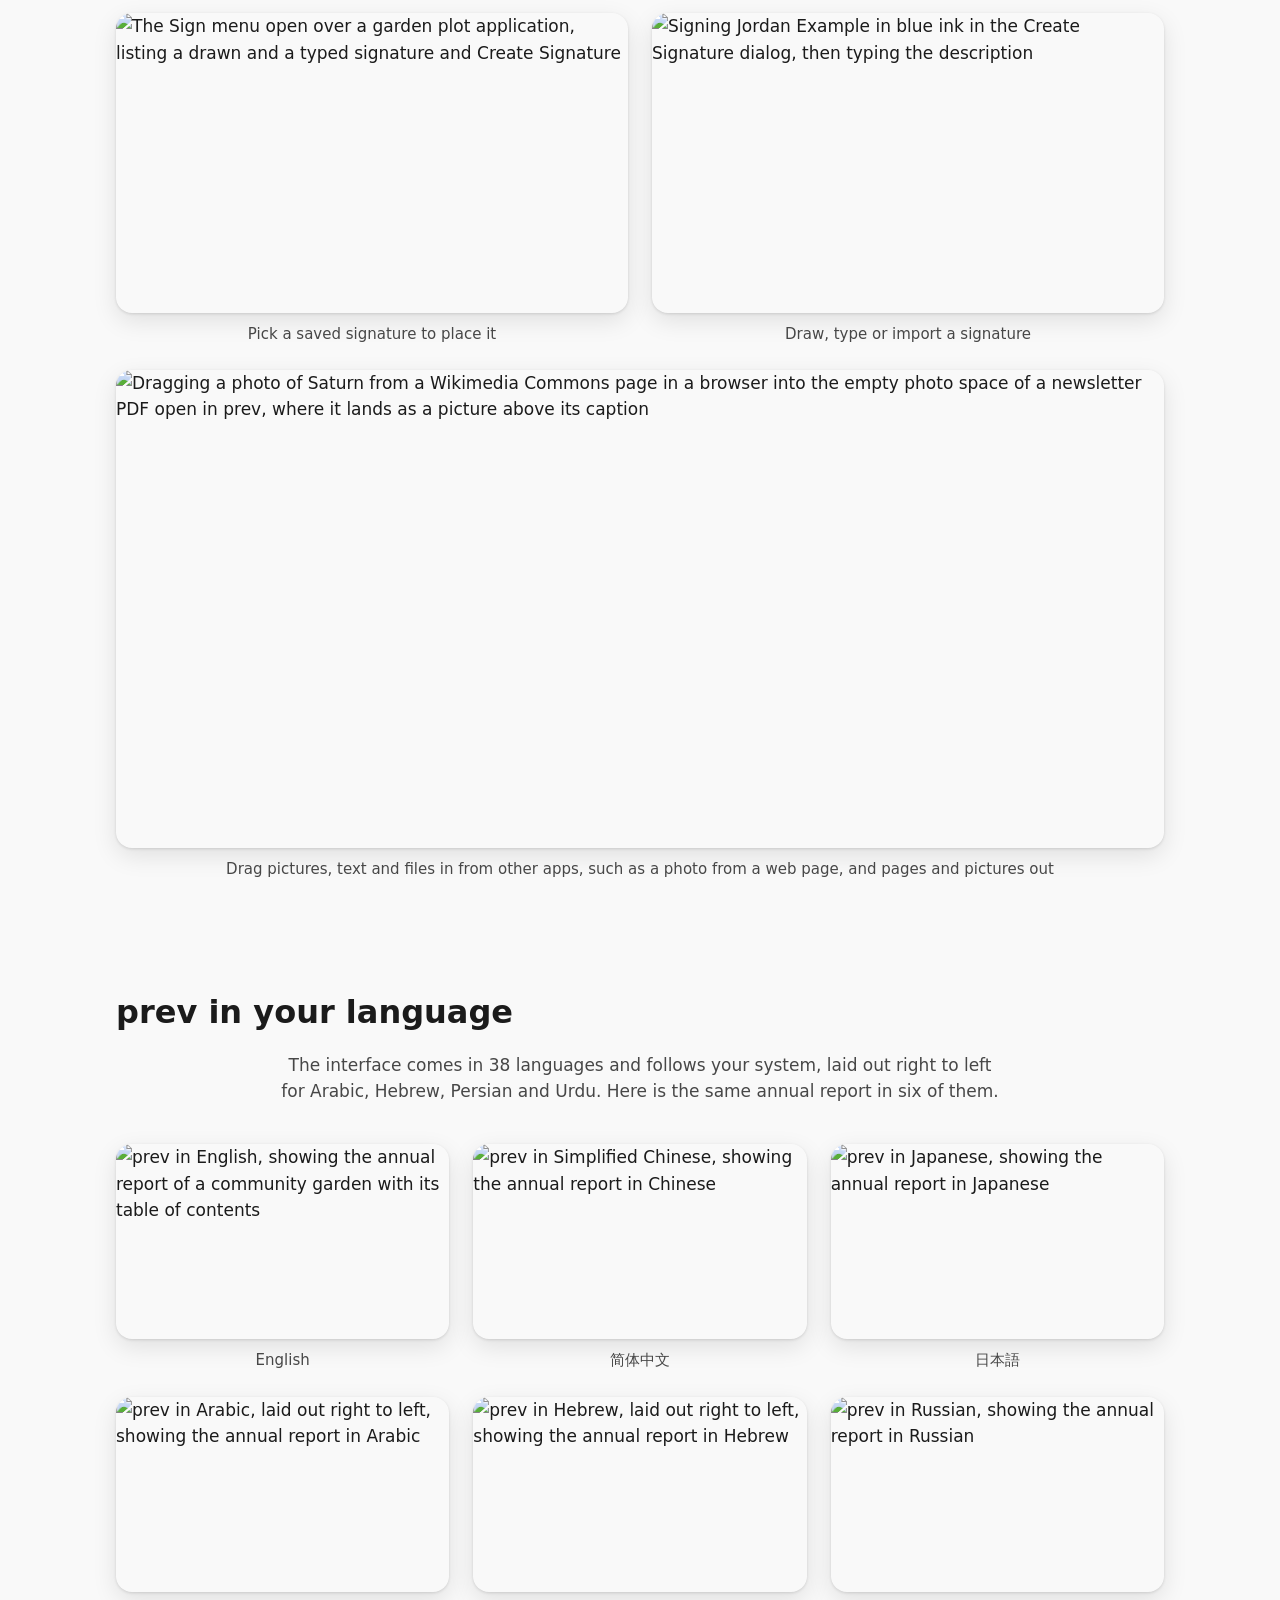
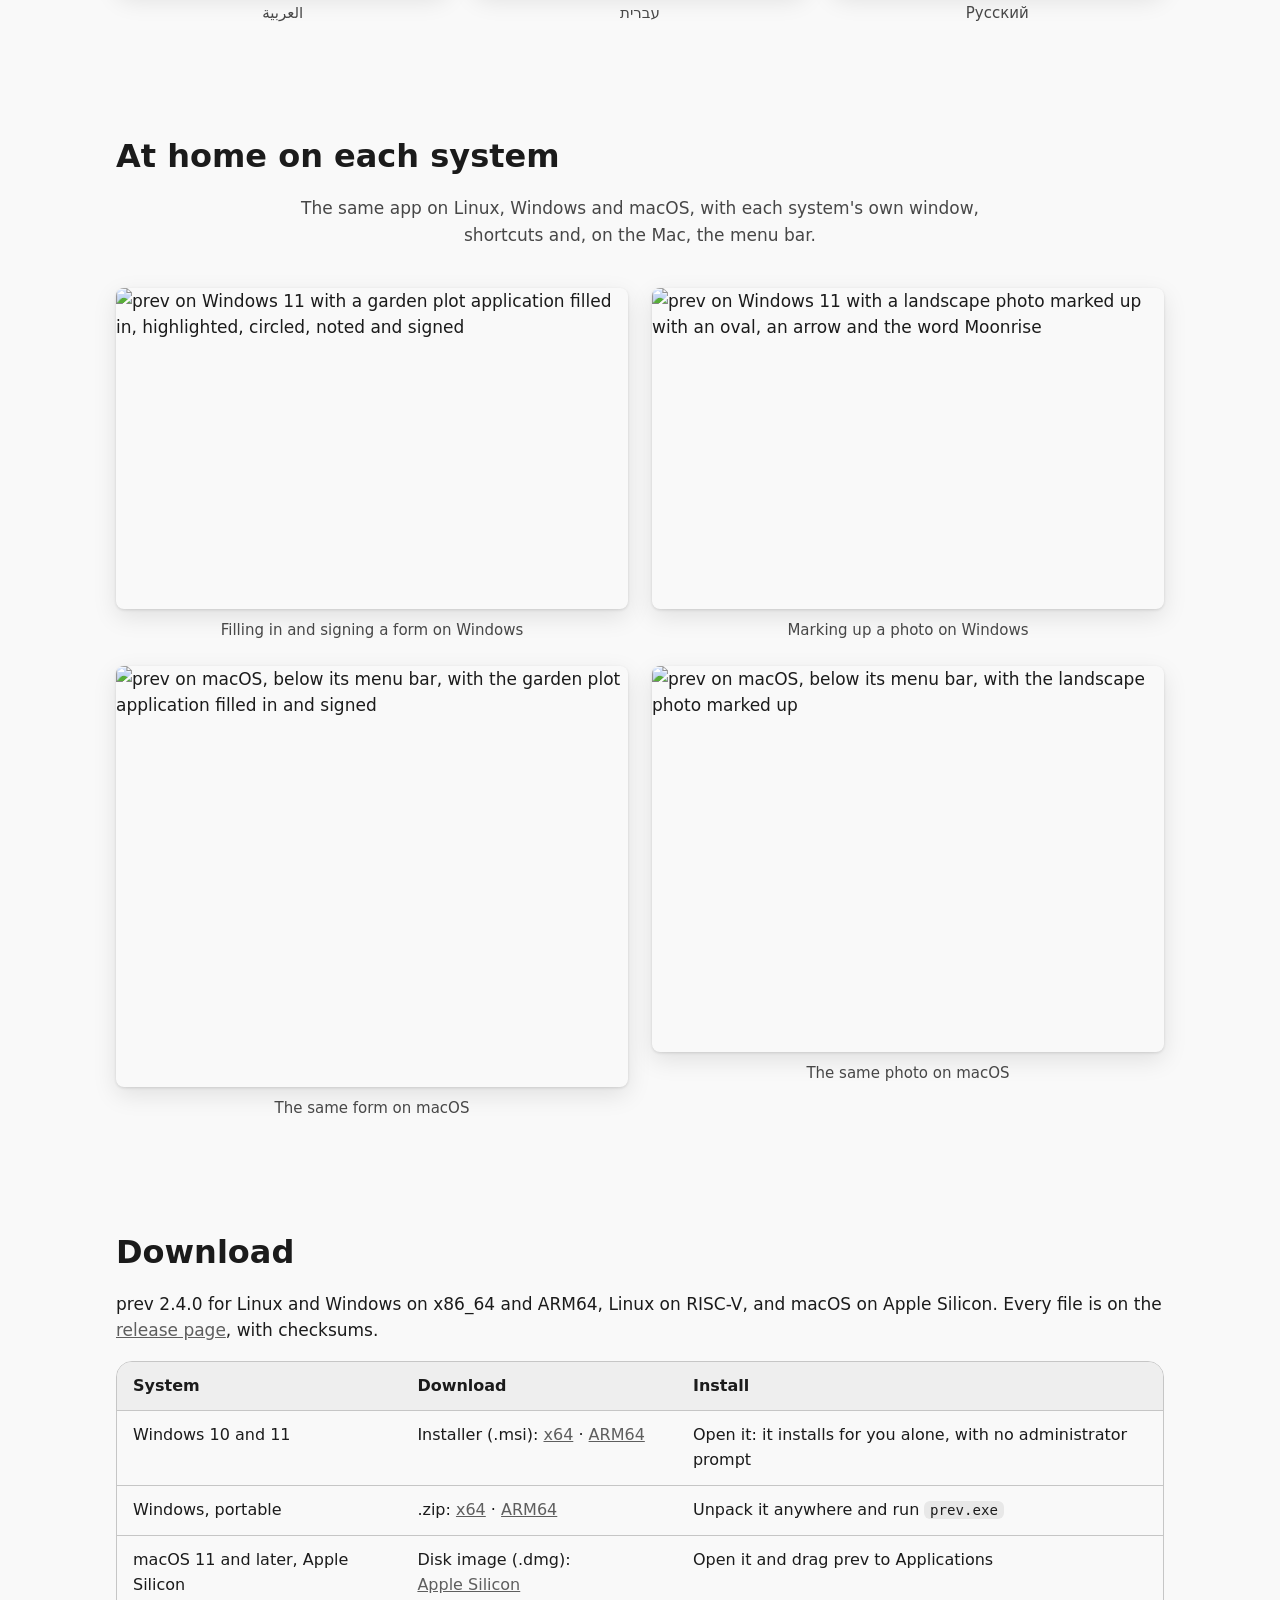
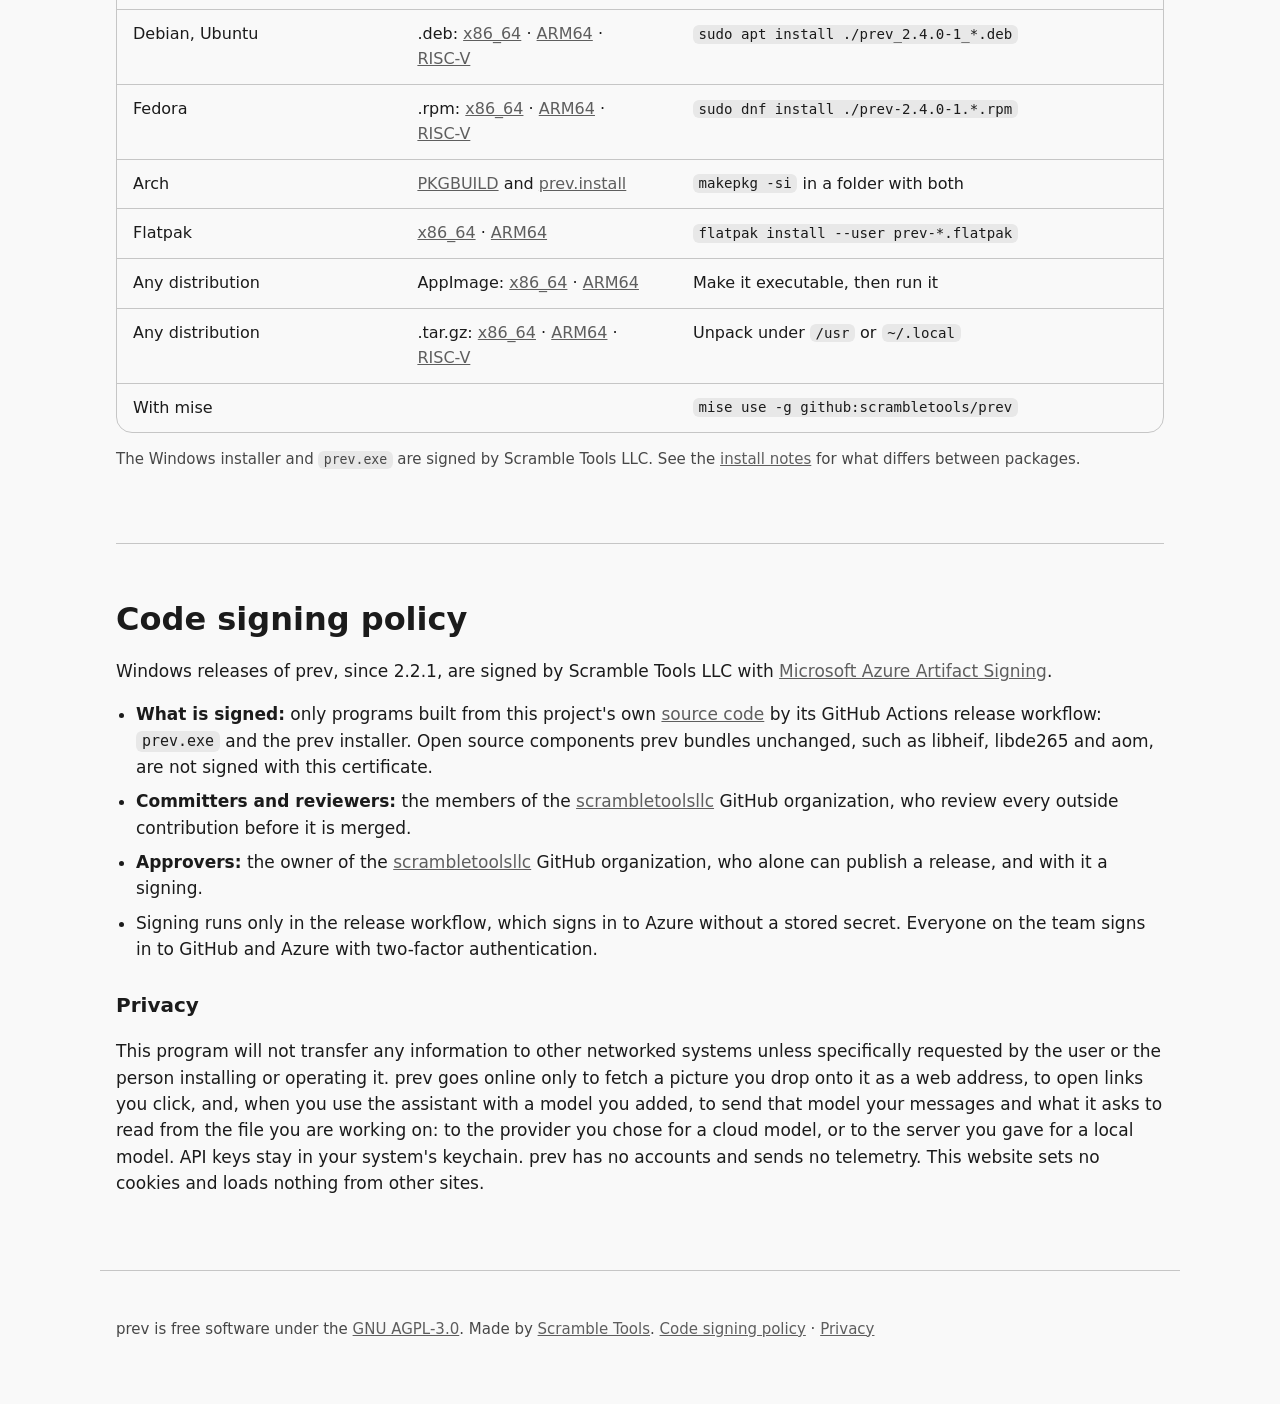
==== commit 4e053660: "docs: point the downloads at 2.4.0 - The site, the specs and the README's install table name 2.4.0 -" ====
--- a/site/index.html
+++ b/site/index.html
@@ -29,7 +29,7 @@
       <span class="lede-rest">Any PDF, including forms, annotations and encryption. Markdown files, most image formats, including RAW and SVG.
       Review, annotate, sign and redact by yourself, or using your favorite AI model or agent&nbsp;tools.</span></p>
     <p class="actions">
-      <a class="button filled" href="#download">Download prev 2.3.0</a>
+      <a class="button filled" href="#download">Download prev 2.4.0</a>
       <a class="button tonal" href="https://github.com/scrambletools/prev">Source on GitHub</a>
     </p>
     <p class="small">Free and open source under AGPL 3 on Linux, Windows and macOS. In 38 languages, including right-to-left.</p>
@@ -116,20 +116,20 @@
 
   <section id="download" class="download">
     <h2>Download</h2>
-    <p>prev 2.3.0 for Linux and Windows on x86_64 and ARM64, Linux on RISC-V, and macOS on Apple Silicon. Every file is on the <a href="https://github.com/scrambletools/prev/releases/latest">release page</a>, with checksums.</p>
+    <p>prev 2.4.0 for Linux and Windows on x86_64 and ARM64, Linux on RISC-V, and macOS on Apple Silicon. Every file is on the <a href="https://github.com/scrambletools/prev/releases/latest">release page</a>, with checksums.</p>
     <div class="table">
       <table>
         <thead><tr><th>System</th><th>Download</th><th>Install</th></tr></thead>
         <tbody>
-          <tr><td>Windows 10 and 11</td><td>Installer (.msi): <a href="https://github.com/scrambletools/prev/releases/download/v2.3.0/prev-2.3.0-x64.msi">x64</a> · <a href="https://github.com/scrambletools/prev/releases/download/v2.3.0/prev-2.3.0-arm64.msi">ARM64</a></td><td>Open it: it installs for you alone, with no administrator prompt</td></tr>
-          <tr><td>Windows, portable</td><td>.zip: <a href="https://github.com/scrambletools/prev/releases/download/v2.3.0/prev-2.3.0-x64-windows.zip">x64</a> · <a href="https://github.com/scrambletools/prev/releases/download/v2.3.0/prev-2.3.0-arm64-windows.zip">ARM64</a></td><td>Unpack it anywhere and run <code>prev.exe</code></td></tr>
-          <tr><td>macOS 11 and later, Apple Silicon</td><td>Disk image (.dmg): <a href="https://github.com/scrambletools/prev/releases/download/v2.3.0/prev-2.3.0-arm64.dmg">Apple Silicon</a></td><td>Open it and drag prev to Applications</td></tr>
-          <tr><td>Debian, Ubuntu</td><td>.deb: <a href="https://github.com/scrambletools/prev/releases/download/v2.3.0/prev_2.3.0-1_amd64.deb">x86_64</a> · <a href="https://github.com/scrambletools/prev/releases/download/v2.3.0/prev_2.3.0-1_arm64.deb">ARM64</a> · <a href="https://github.com/scrambletools/prev/releases/download/v2.3.0/prev_2.3.0-1_riscv64.deb">RISC-V</a></td><td><code>sudo apt install ./prev_2.3.0-1_*.deb</code></td></tr>
-          <tr><td>Fedora</td><td>.rpm: <a href="https://github.com/scrambletools/prev/releases/download/v2.3.0/prev-2.3.0-1.x86_64.rpm">x86_64</a> · <a href="https://github.com/scrambletools/prev/releases/download/v2.3.0/prev-2.3.0-1.aarch64.rpm">ARM64</a> · <a href="https://github.com/scrambletools/prev/releases/download/v2.3.0/prev-2.3.0-1.riscv64.rpm">RISC-V</a></td><td><code>sudo dnf install ./prev-2.3.0-1.*.rpm</code></td></tr>
-          <tr><td>Arch</td><td><a href="https://github.com/scrambletools/prev/releases/download/v2.3.0/PKGBUILD">PKGBUILD</a> and <a href="https://github.com/scrambletools/prev/releases/download/v2.3.0/prev.install">prev.install</a></td><td><code>makepkg -si</code> in a folder with both</td></tr>
-          <tr><td>Flatpak</td><td><a href="https://github.com/scrambletools/prev/releases/download/v2.3.0/prev-x86_64.flatpak">x86_64</a> · <a href="https://github.com/scrambletools/prev/releases/download/v2.3.0/prev-aarch64.flatpak">ARM64</a></td><td><code>flatpak install --user prev-*.flatpak</code></td></tr>
-          <tr><td>Any distribution</td><td>AppImage: <a href="https://github.com/scrambletools/prev/releases/download/v2.3.0/prev-2.3.0-x86_64.AppImage">x86_64</a> · <a href="https://github.com/scrambletools/prev/releases/download/v2.3.0/prev-2.3.0-aarch64.AppImage">ARM64</a></td><td>Make it executable, then run it</td></tr>
-          <tr><td>Any distribution</td><td>.tar.gz: <a href="https://github.com/scrambletools/prev/releases/download/v2.3.0/prev-2.3.0-x86_64-linux.tar.gz">x86_64</a> · <a href="https://github.com/scrambletools/prev/releases/download/v2.3.0/prev-2.3.0-aarch64-linux.tar.gz">ARM64</a> · <a href="https://github.com/scrambletools/prev/releases/download/v2.3.0/prev-2.3.0-riscv64-linux.tar.gz">RISC-V</a></td><td>Unpack under <code>/usr</code> or <code>~/.local</code></td></tr>
+          <tr><td>Windows 10 and 11</td><td>Installer (.msi): <a href="https://github.com/scrambletools/prev/releases/download/v2.4.0/prev-2.4.0-x64.msi">x64</a> · <a href="https://github.com/scrambletools/prev/releases/download/v2.4.0/prev-2.4.0-arm64.msi">ARM64</a></td><td>Open it: it installs for you alone, with no administrator prompt</td></tr>
+          <tr><td>Windows, portable</td><td>.zip: <a href="https://github.com/scrambletools/prev/releases/download/v2.4.0/prev-2.4.0-x64-windows.zip">x64</a> · <a href="https://github.com/scrambletools/prev/releases/download/v2.4.0/prev-2.4.0-arm64-windows.zip">ARM64</a></td><td>Unpack it anywhere and run <code>prev.exe</code></td></tr>
+          <tr><td>macOS 11 and later, Apple Silicon</td><td>Disk image (.dmg): <a href="https://github.com/scrambletools/prev/releases/download/v2.4.0/prev-2.4.0-arm64.dmg">Apple Silicon</a></td><td>Open it and drag prev to Applications</td></tr>
+          <tr><td>Debian, Ubuntu</td><td>.deb: <a href="https://github.com/scrambletools/prev/releases/download/v2.4.0/prev_2.4.0-1_amd64.deb">x86_64</a> · <a href="https://github.com/scrambletools/prev/releases/download/v2.4.0/prev_2.4.0-1_arm64.deb">ARM64</a> · <a href="https://github.com/scrambletools/prev/releases/download/v2.4.0/prev_2.4.0-1_riscv64.deb">RISC-V</a></td><td><code>sudo apt install ./prev_2.4.0-1_*.deb</code></td></tr>
+          <tr><td>Fedora</td><td>.rpm: <a href="https://github.com/scrambletools/prev/releases/download/v2.4.0/prev-2.4.0-1.x86_64.rpm">x86_64</a> · <a href="https://github.com/scrambletools/prev/releases/download/v2.4.0/prev-2.4.0-1.aarch64.rpm">ARM64</a> · <a href="https://github.com/scrambletools/prev/releases/download/v2.4.0/prev-2.4.0-1.riscv64.rpm">RISC-V</a></td><td><code>sudo dnf install ./prev-2.4.0-1.*.rpm</code></td></tr>
+          <tr><td>Arch</td><td><a href="https://github.com/scrambletools/prev/releases/download/v2.4.0/PKGBUILD">PKGBUILD</a> and <a href="https://github.com/scrambletools/prev/releases/download/v2.4.0/prev.install">prev.install</a></td><td><code>makepkg -si</code> in a folder with both</td></tr>
+          <tr><td>Flatpak</td><td><a href="https://github.com/scrambletools/prev/releases/download/v2.4.0/prev-x86_64.flatpak">x86_64</a> · <a href="https://github.com/scrambletools/prev/releases/download/v2.4.0/prev-aarch64.flatpak">ARM64</a></td><td><code>flatpak install --user prev-*.flatpak</code></td></tr>
+          <tr><td>Any distribution</td><td>AppImage: <a href="https://github.com/scrambletools/prev/releases/download/v2.4.0/prev-2.4.0-x86_64.AppImage">x86_64</a> · <a href="https://github.com/scrambletools/prev/releases/download/v2.4.0/prev-2.4.0-aarch64.AppImage">ARM64</a></td><td>Make it executable, then run it</td></tr>
+          <tr><td>Any distribution</td><td>.tar.gz: <a href="https://github.com/scrambletools/prev/releases/download/v2.4.0/prev-2.4.0-x86_64-linux.tar.gz">x86_64</a> · <a href="https://github.com/scrambletools/prev/releases/download/v2.4.0/prev-2.4.0-aarch64-linux.tar.gz">ARM64</a> · <a href="https://github.com/scrambletools/prev/releases/download/v2.4.0/prev-2.4.0-riscv64-linux.tar.gz">RISC-V</a></td><td>Unpack under <code>/usr</code> or <code>~/.local</code></td></tr>
           <tr><td>With mise</td><td></td><td><code>mise use -g github:scrambletools/prev</code></td></tr>
         </tbody>
       </table>
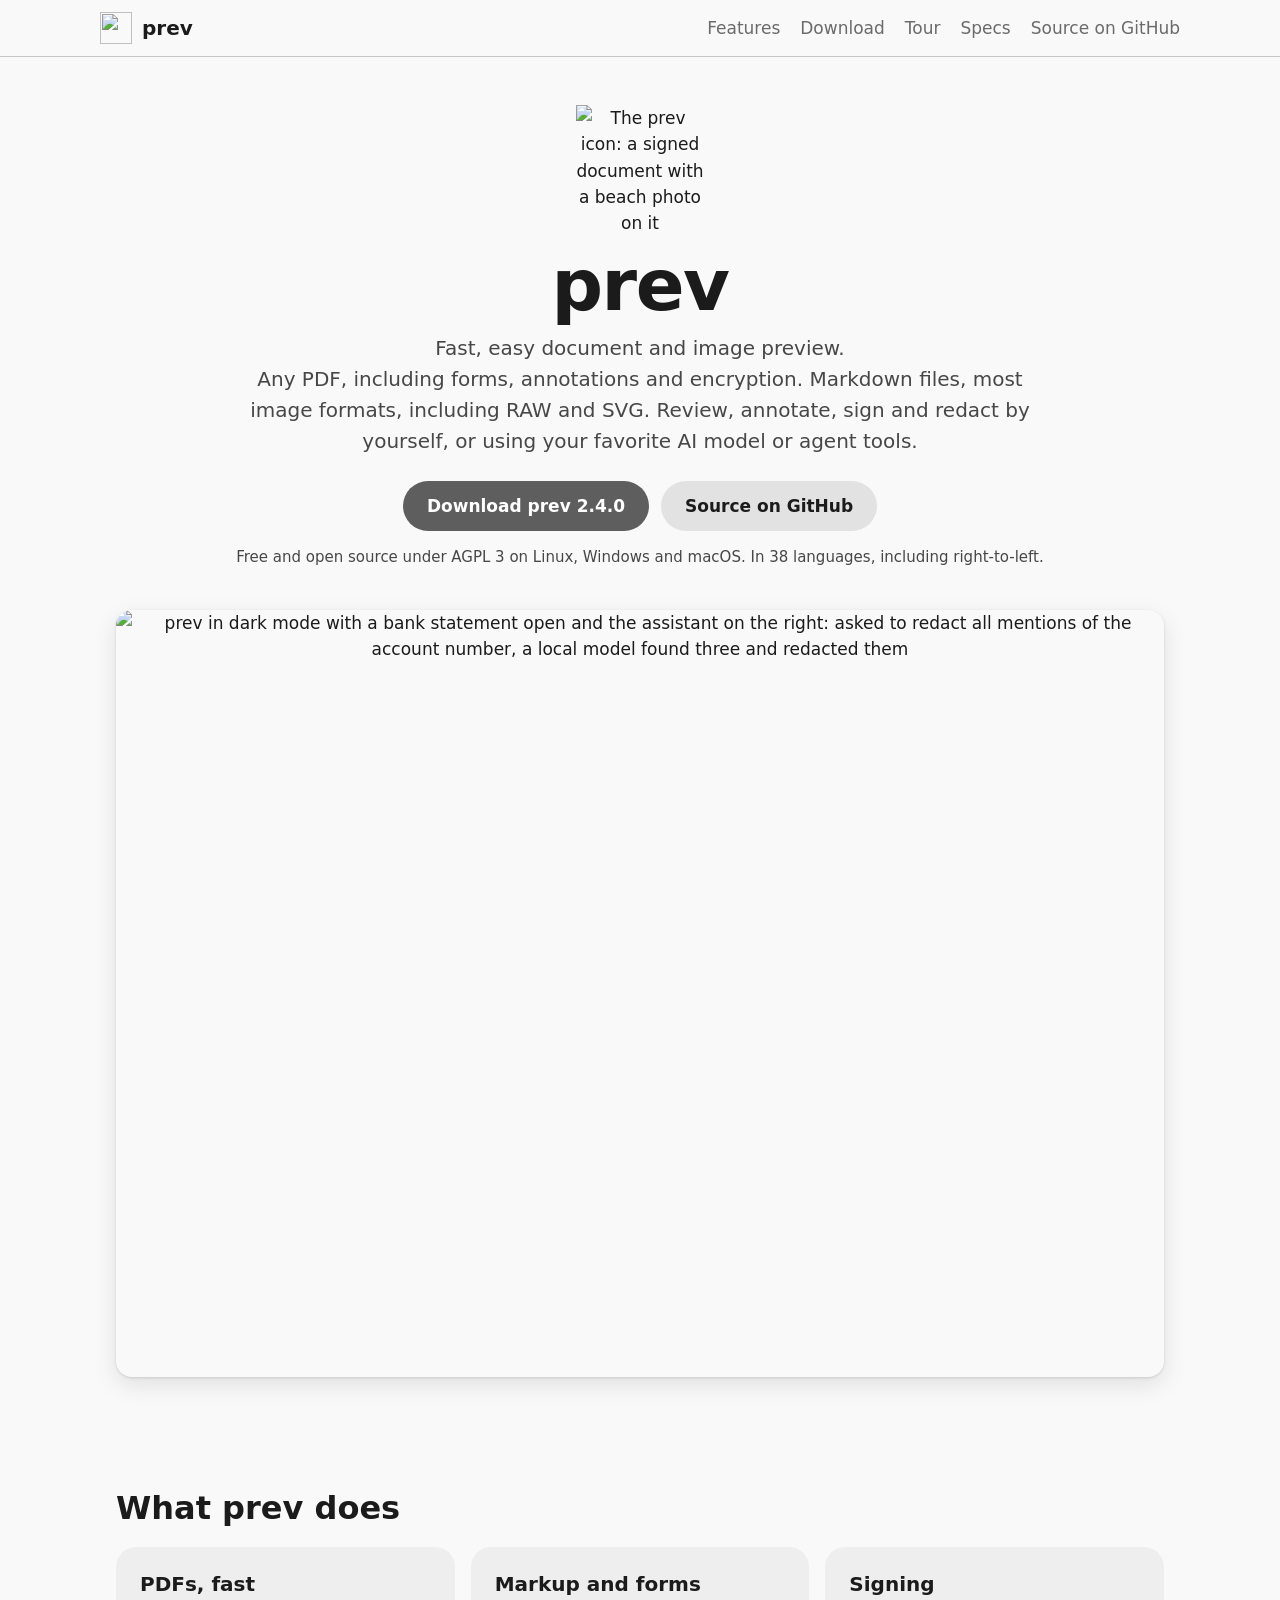
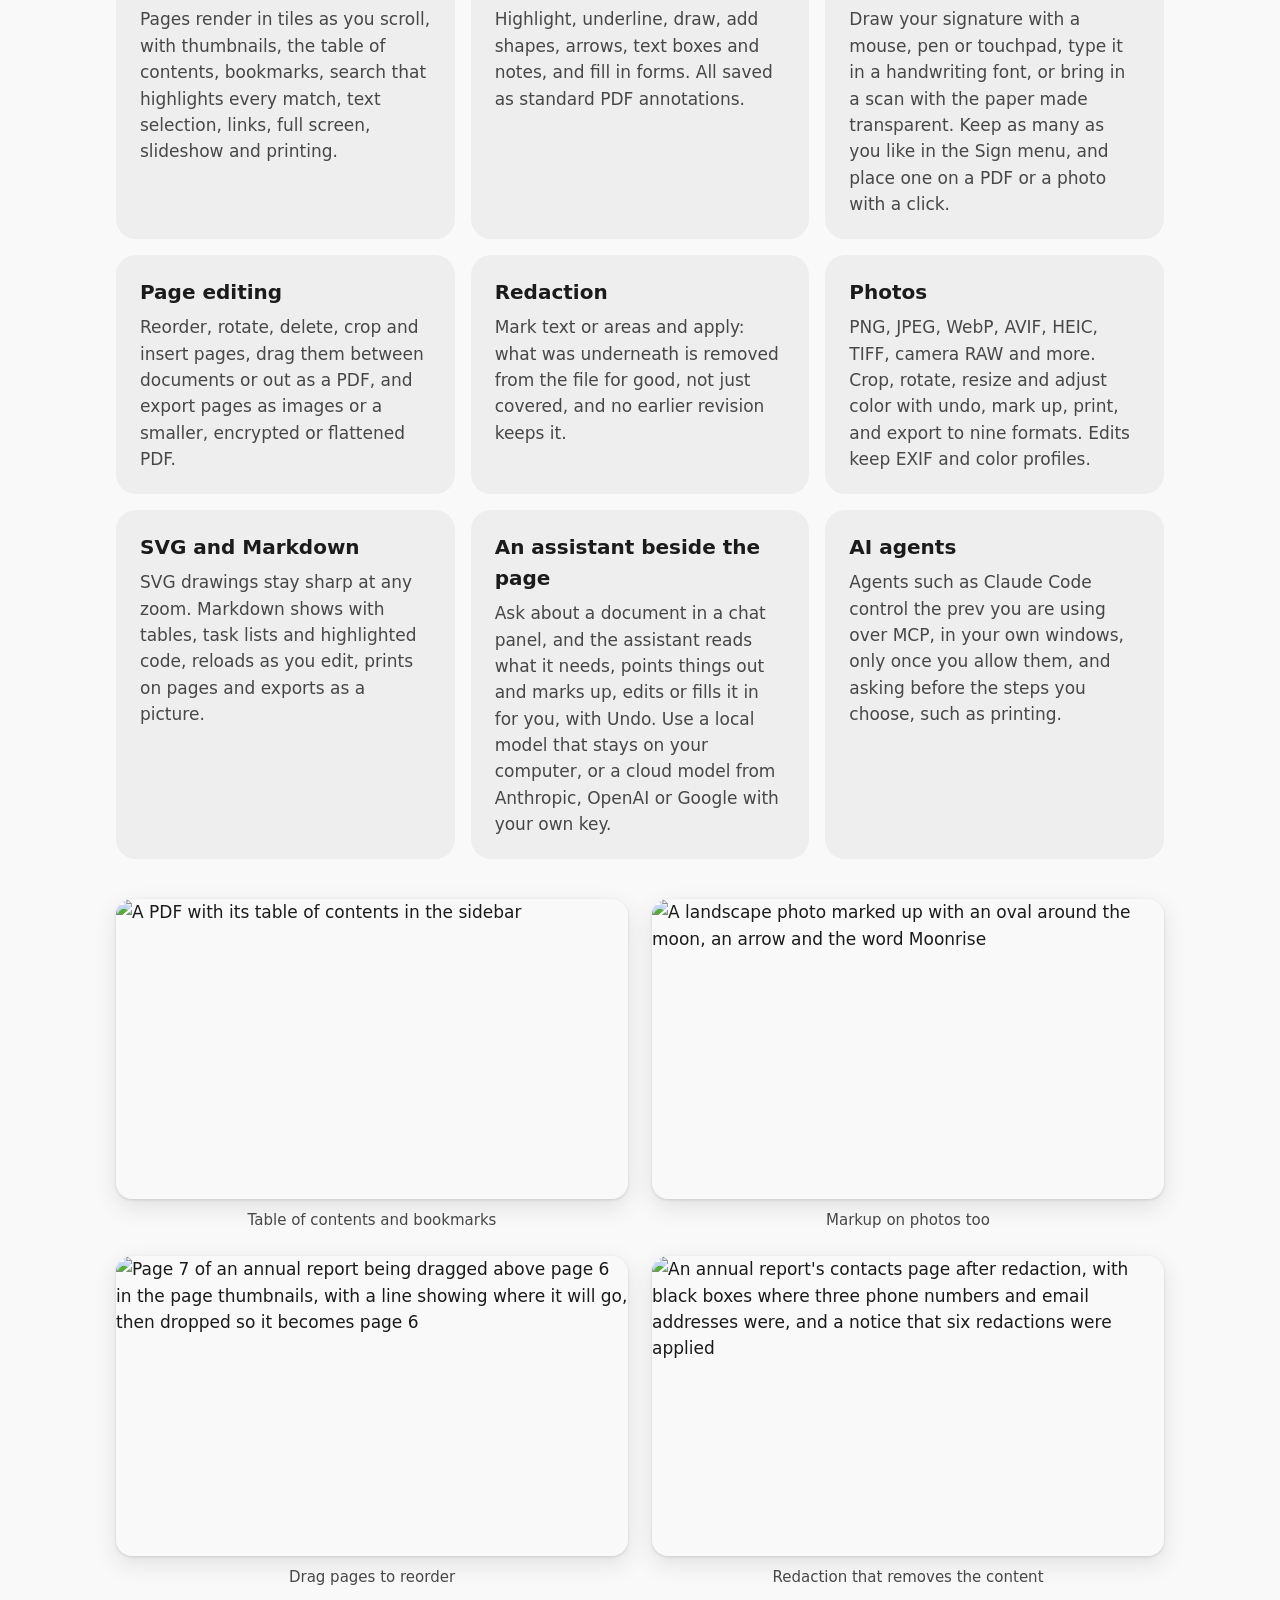
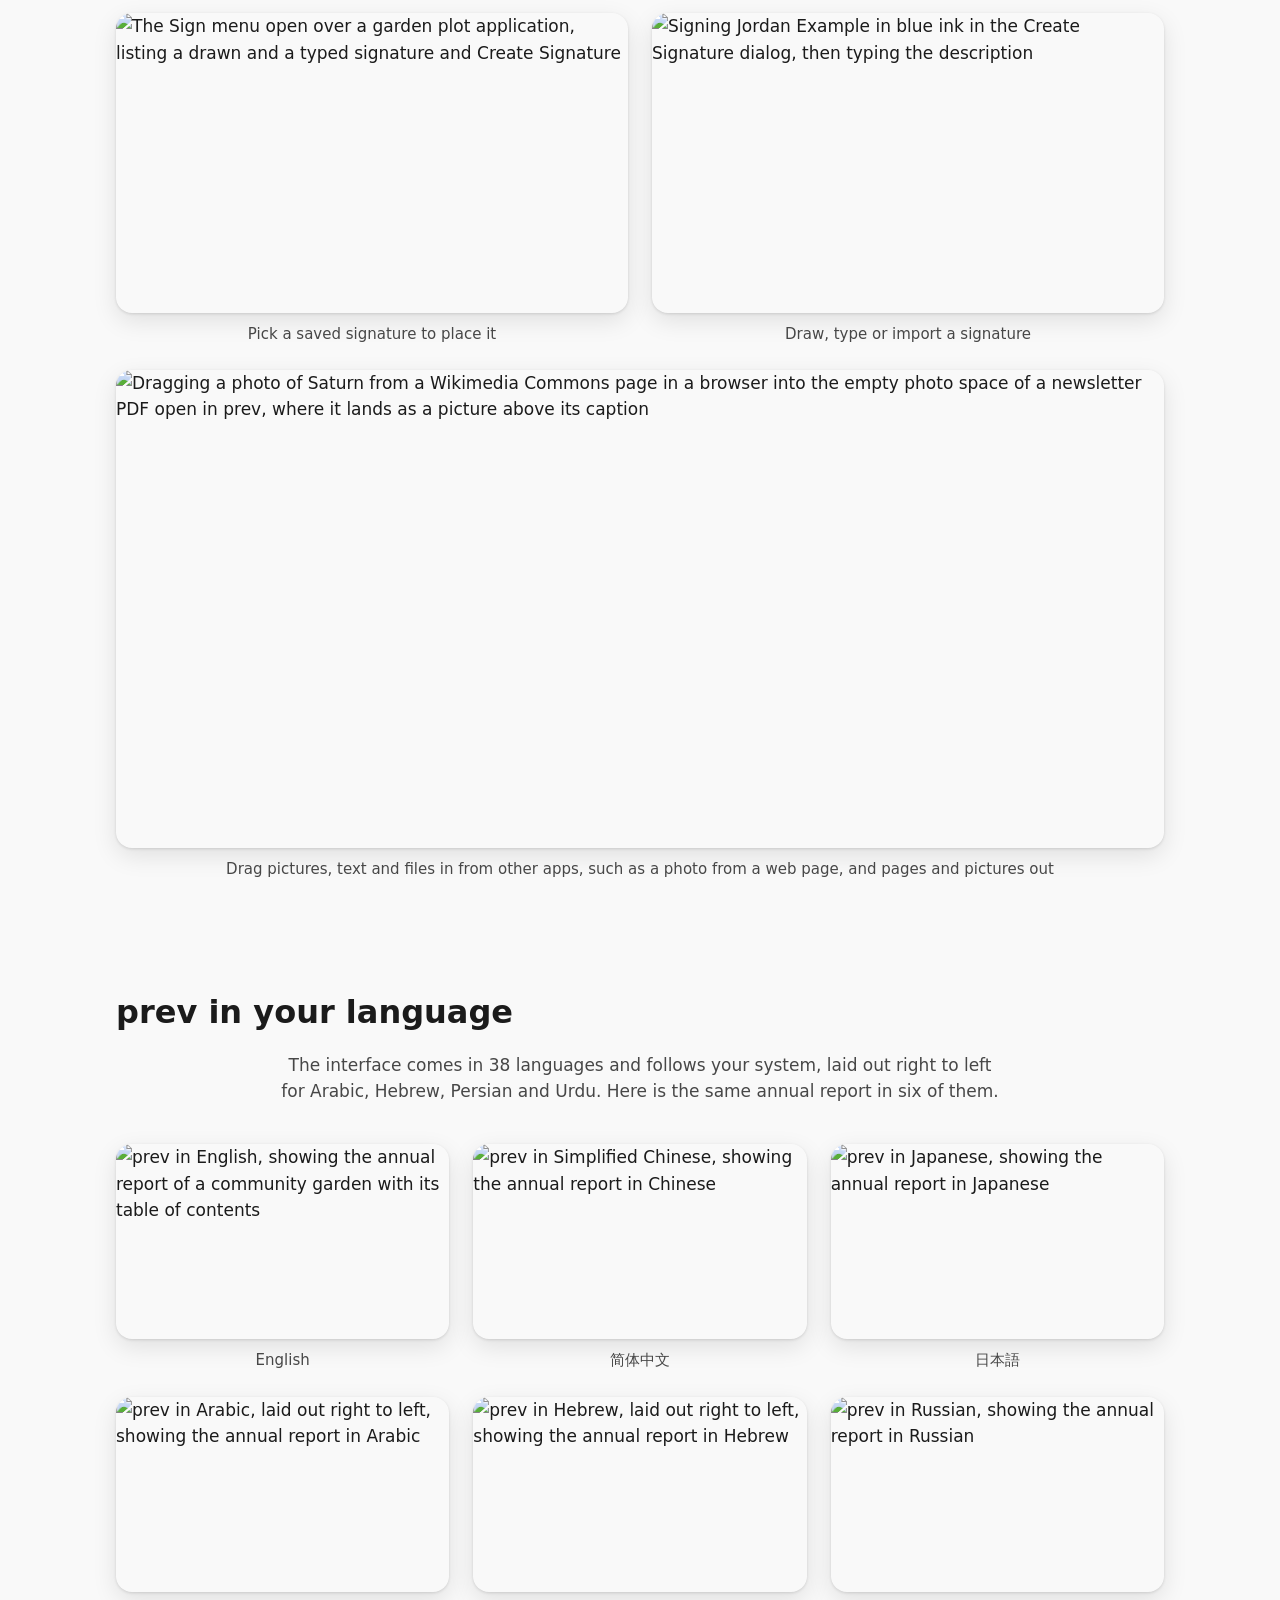
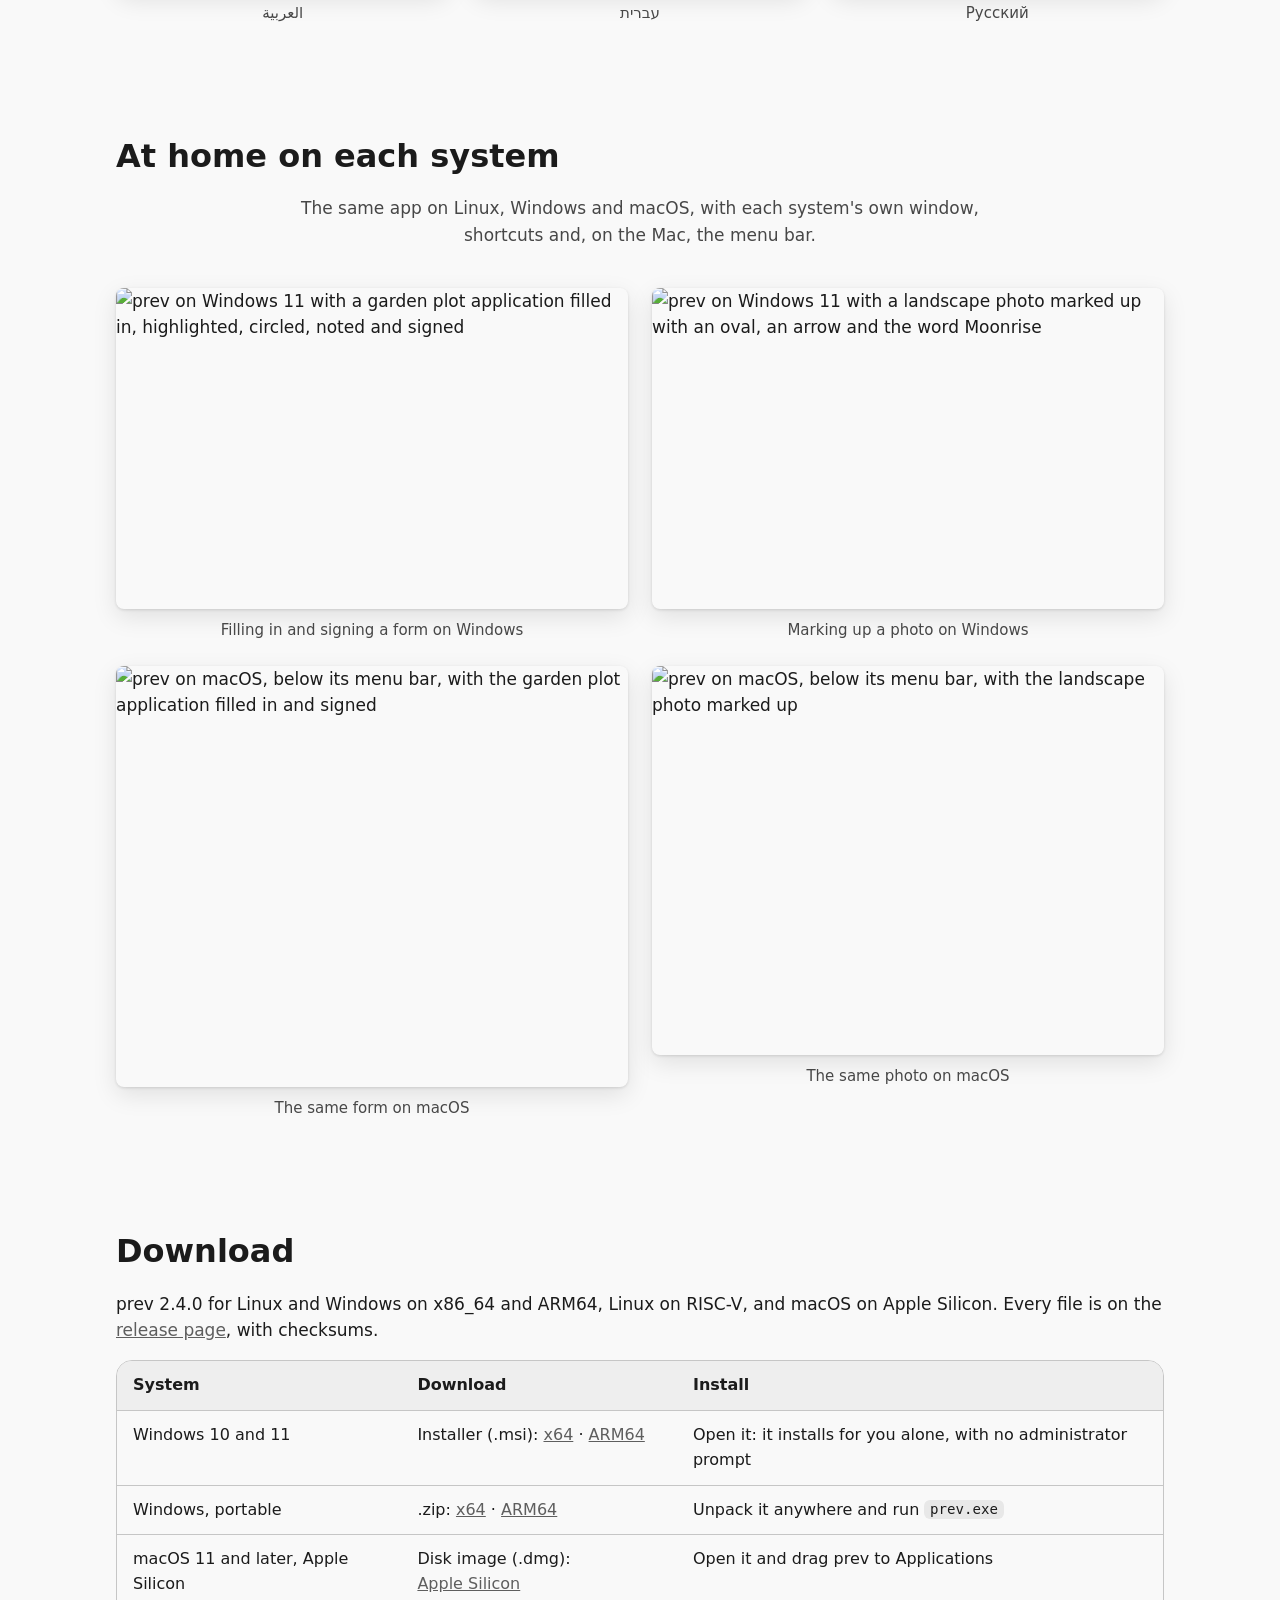
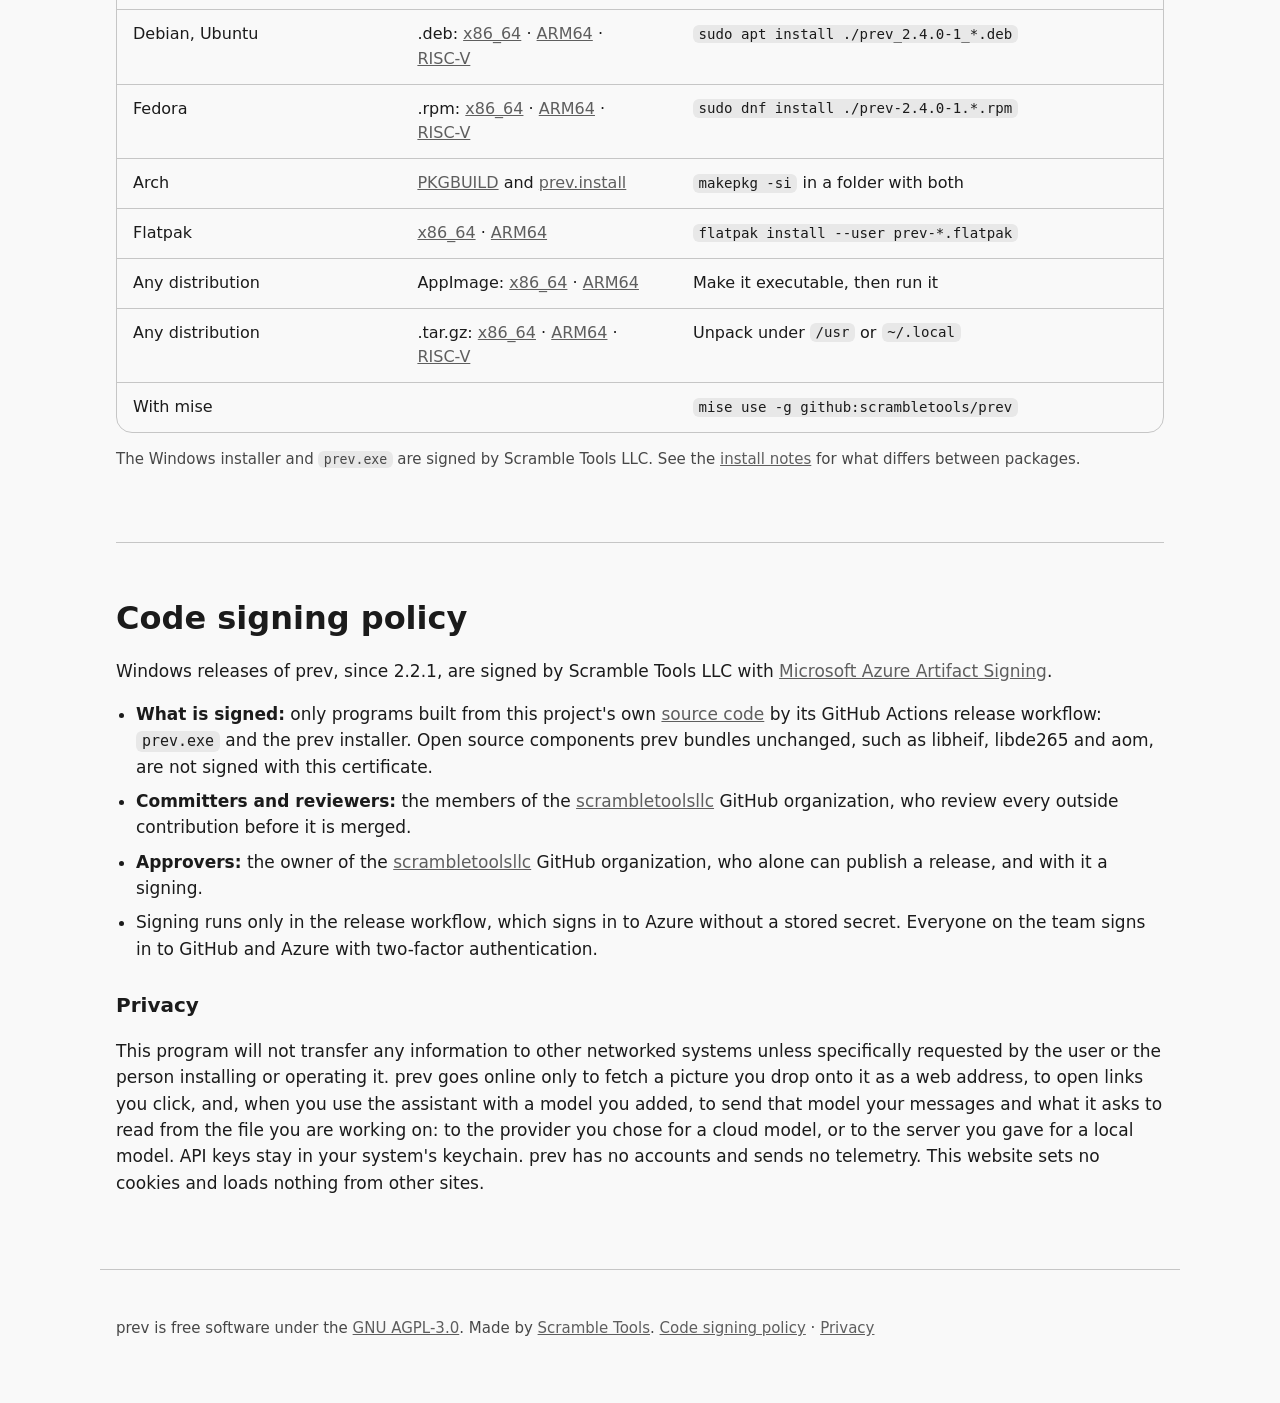
==== commit c144bc1f: "docs: retake every tour screenshot for 2.4.0 - Each shot and GIF shows 2.4.0's toolbar with its Open" ====
--- a/site/index.html
+++ b/site/index.html
@@ -109,8 +109,8 @@
     <div class="gallery">
       <figure><img class="shot plain" src="screenshots/platforms/windows-markup.png" alt="prev on Windows 11 with a garden plot application filled in, highlighted, circled, noted and signed" width="1346" height="843" loading="lazy"><figcaption>Filling in and signing a form on Windows</figcaption></figure>
       <figure><img class="shot plain" src="screenshots/platforms/windows-image-markup.png" alt="prev on Windows 11 with a landscape photo marked up with an oval, an arrow and the word Moonrise" width="1346" height="843" loading="lazy"><figcaption>Marking up a photo on Windows</figcaption></figure>
-      <figure><img class="shot plain" src="screenshots/platforms/macos-markup.png" alt="prev on macOS, below its menu bar, with the garden plot application filled in and signed" width="1210" height="996" loading="lazy"><figcaption>The same form on macOS</figcaption></figure>
-      <figure><img class="shot plain" src="screenshots/platforms/macos-image-markup.png" alt="prev on macOS, below its menu bar, with the landscape photo marked up" width="1212" height="913" loading="lazy"><figcaption>The same photo on macOS</figcaption></figure>
+      <figure><img class="shot plain" src="screenshots/platforms/macos-markup.png" alt="prev on macOS, below its menu bar, with the garden plot application filled in and signed" width="1210" height="995" loading="lazy"><figcaption>The same form on macOS</figcaption></figure>
+      <figure><img class="shot plain" src="screenshots/platforms/macos-image-markup.png" alt="prev on macOS, below its menu bar, with the landscape photo marked up" width="1212" height="921" loading="lazy"><figcaption>The same photo on macOS</figcaption></figure>
     </div>
   </section>
 
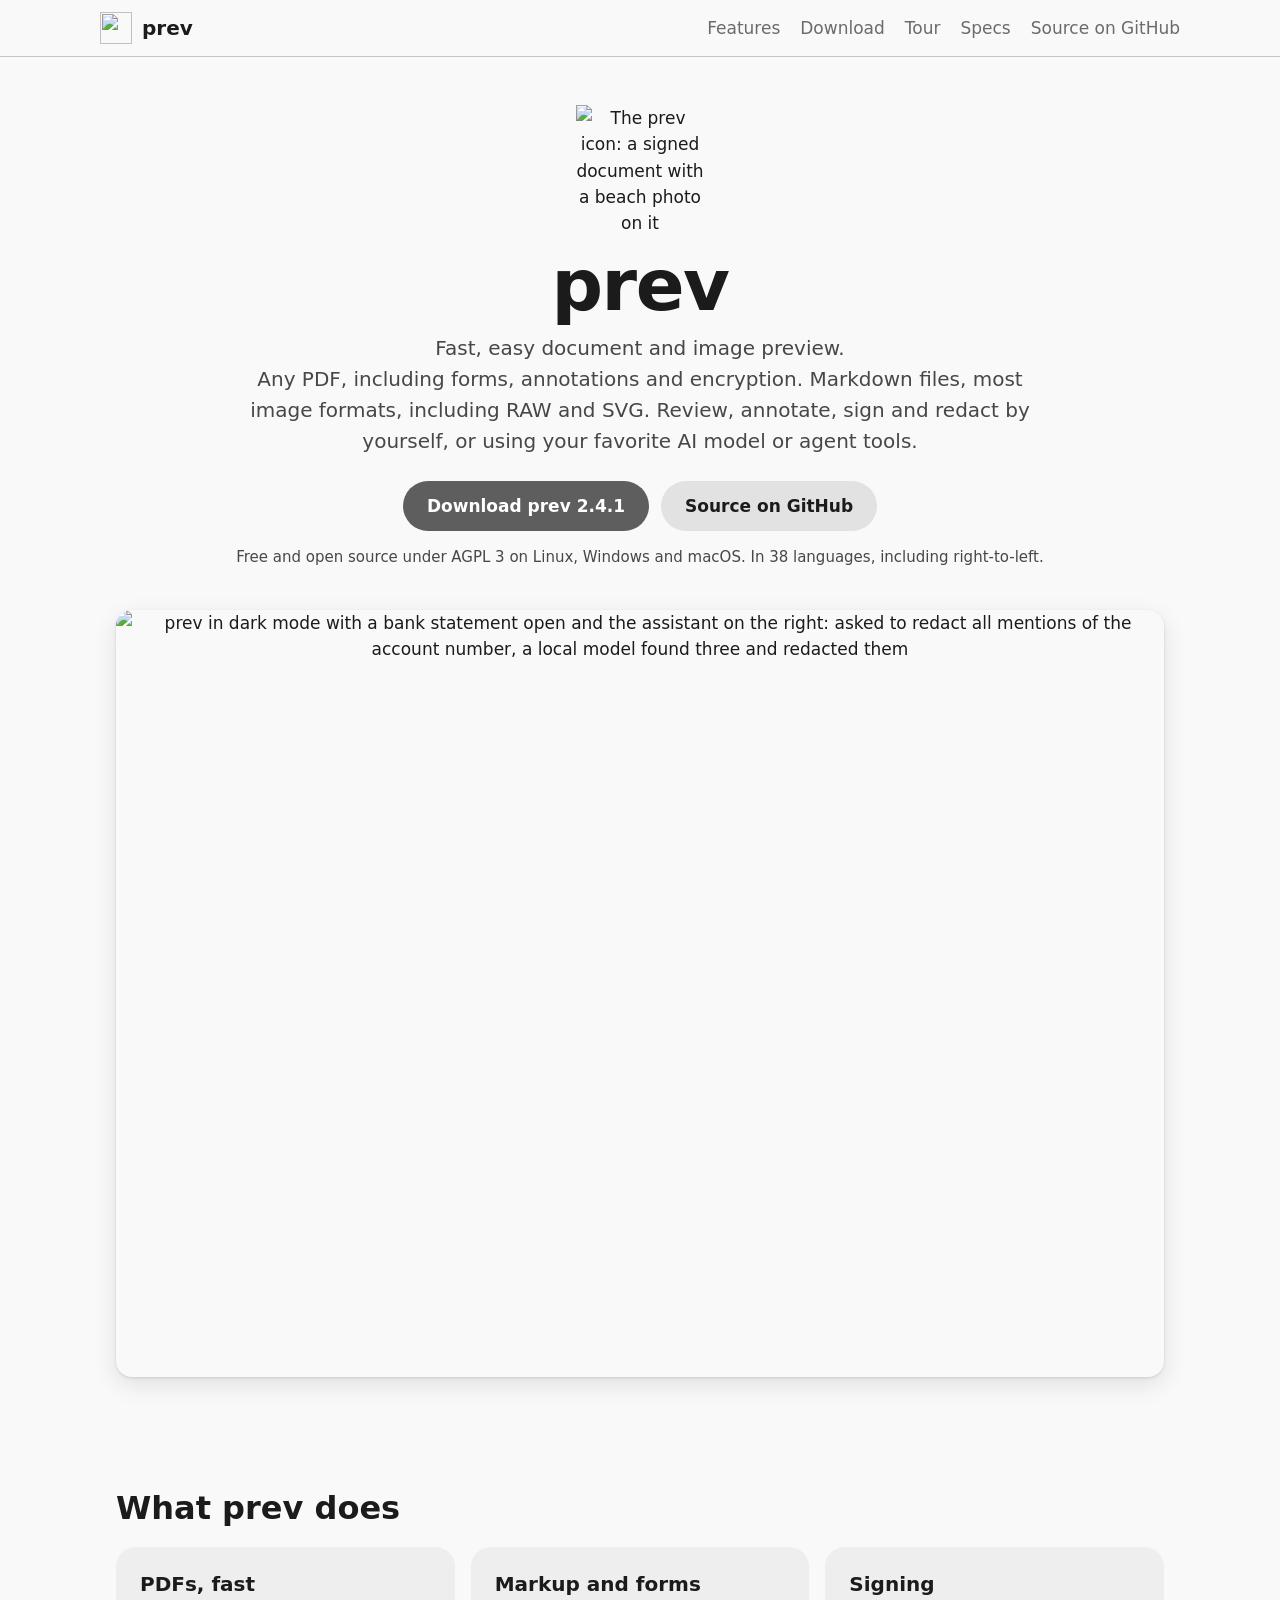
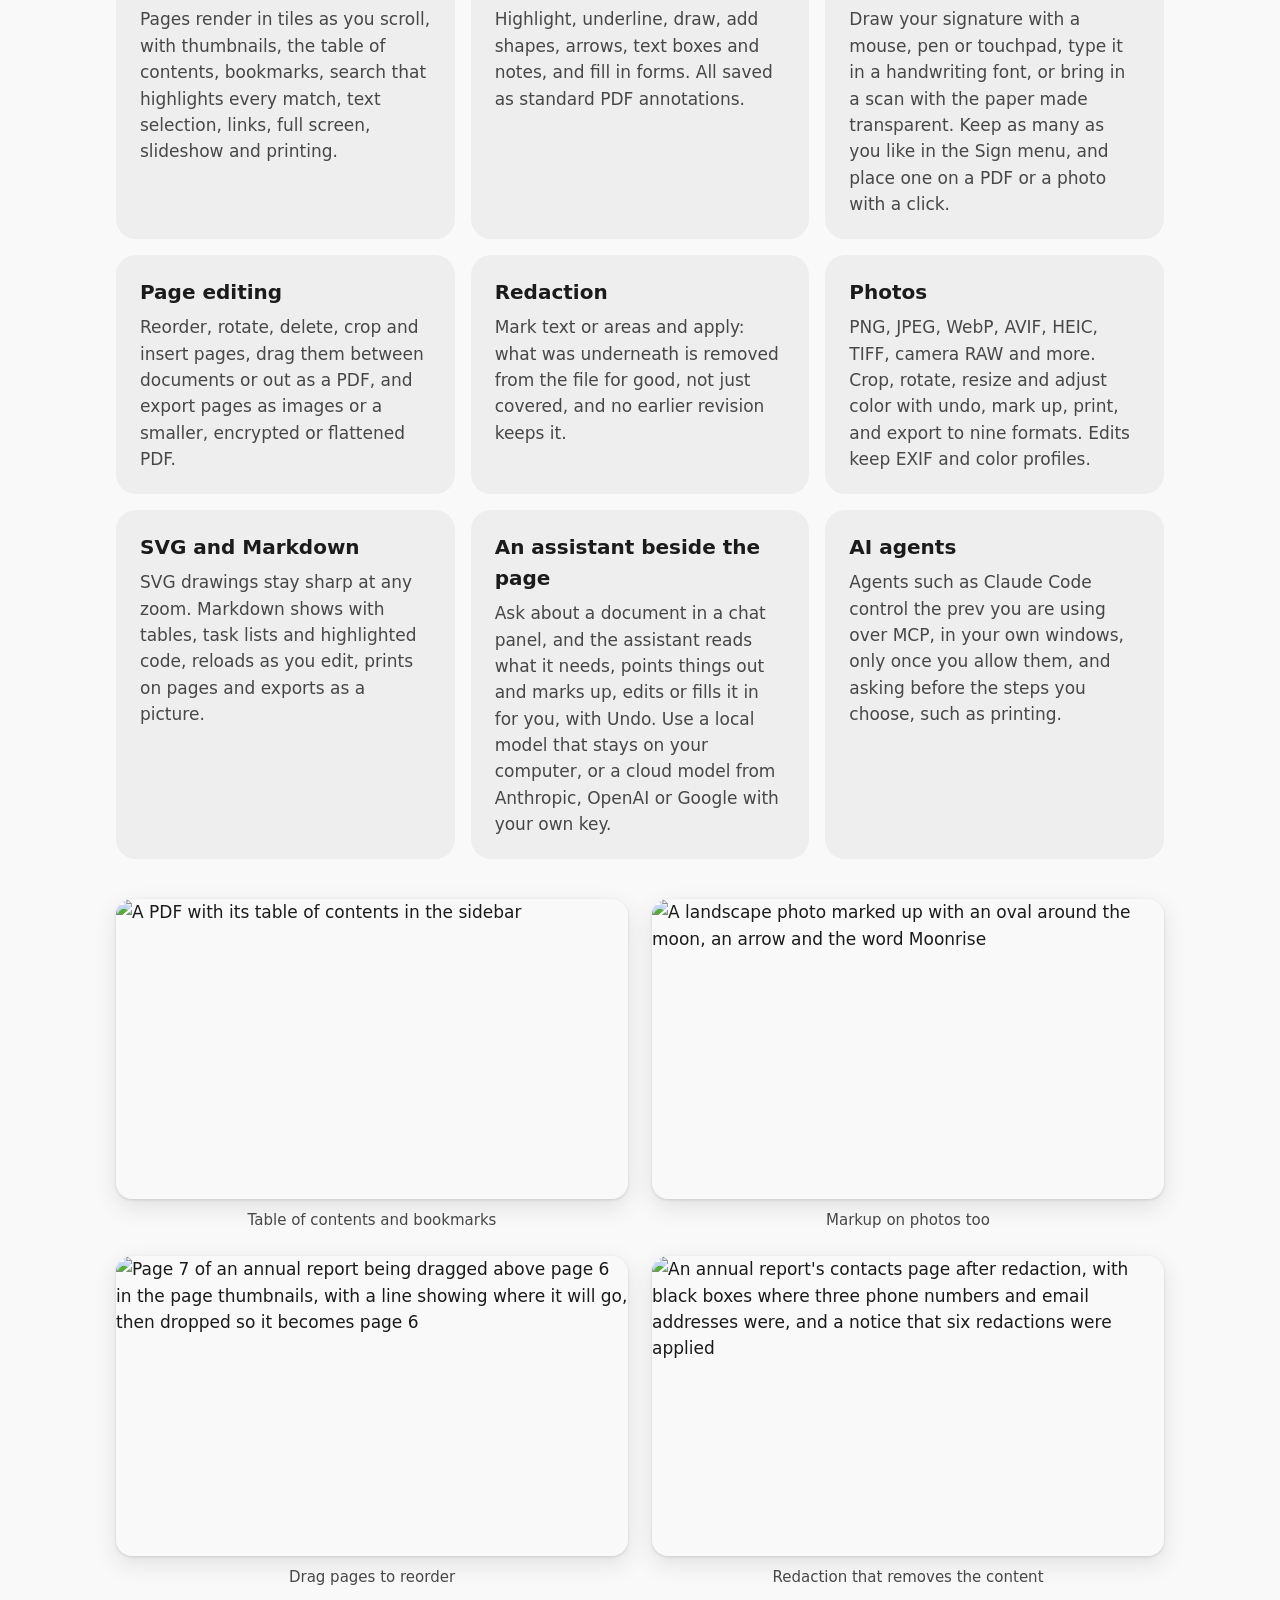
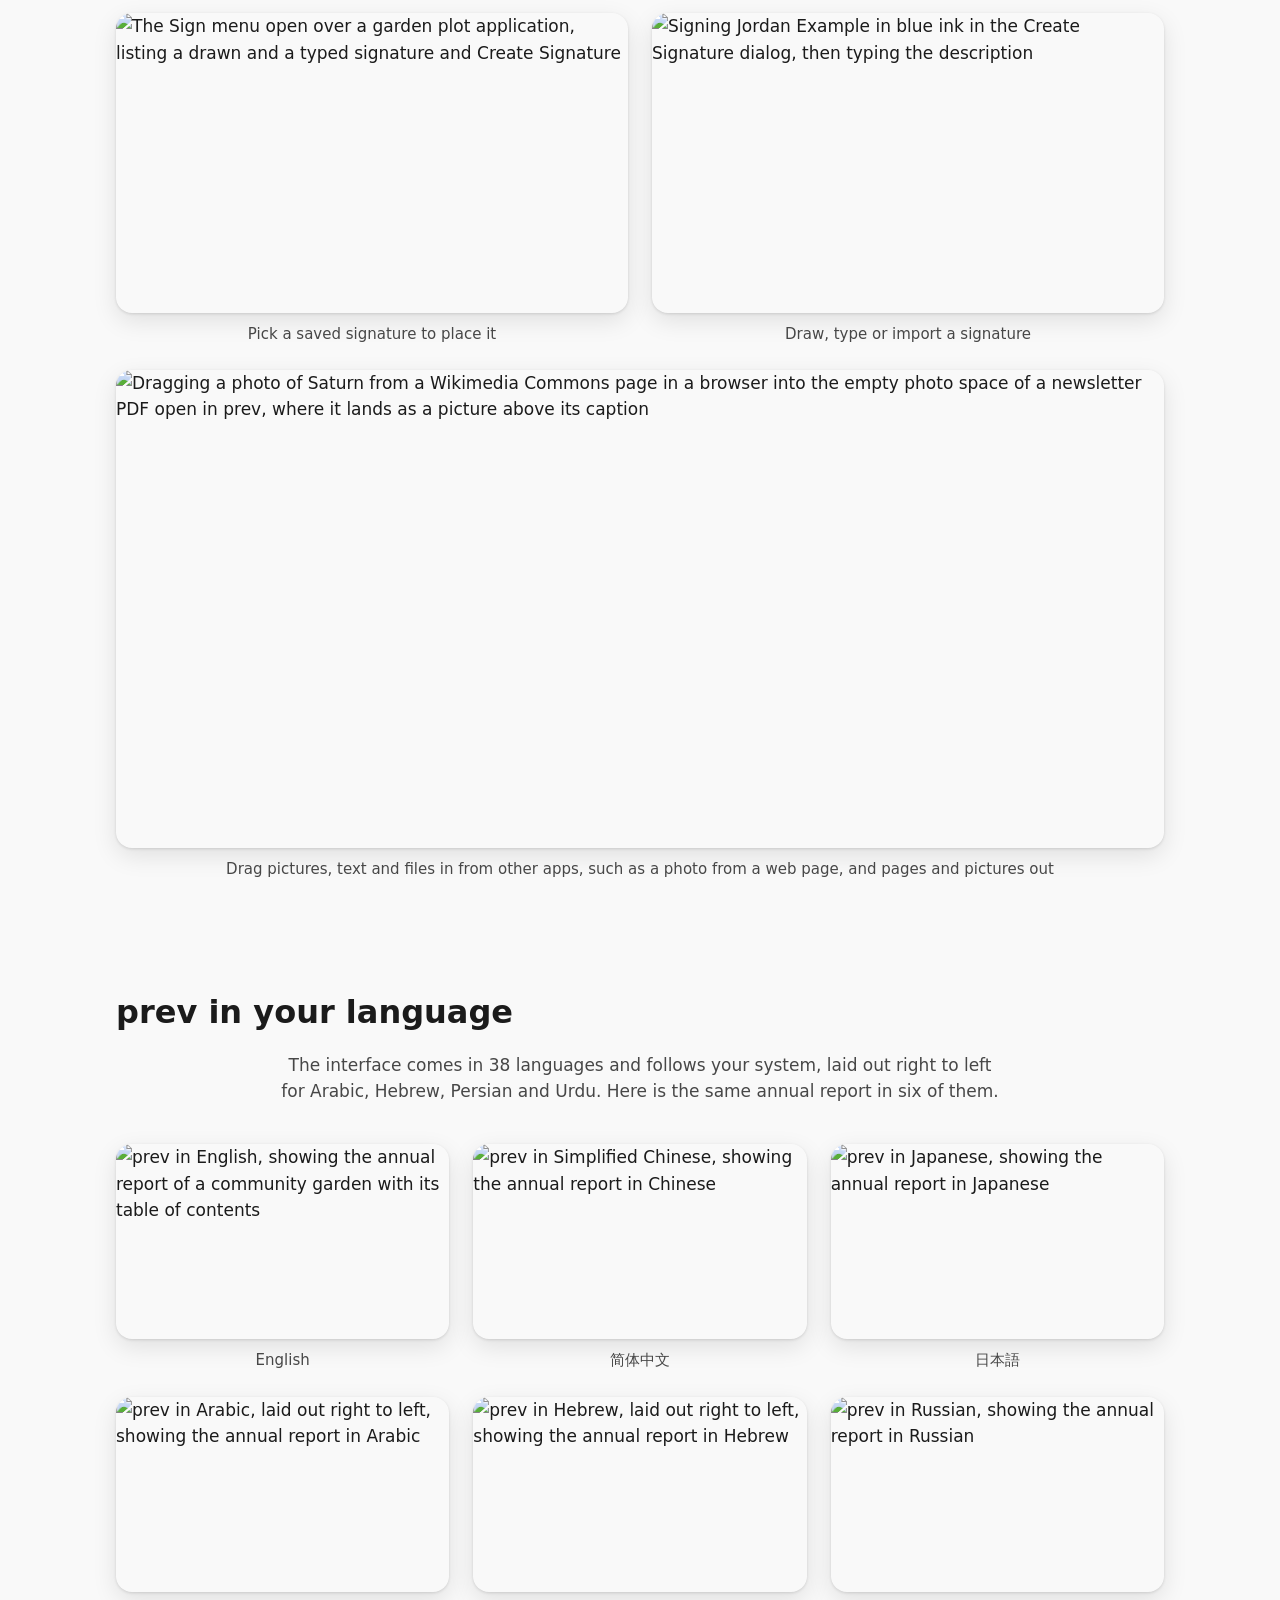
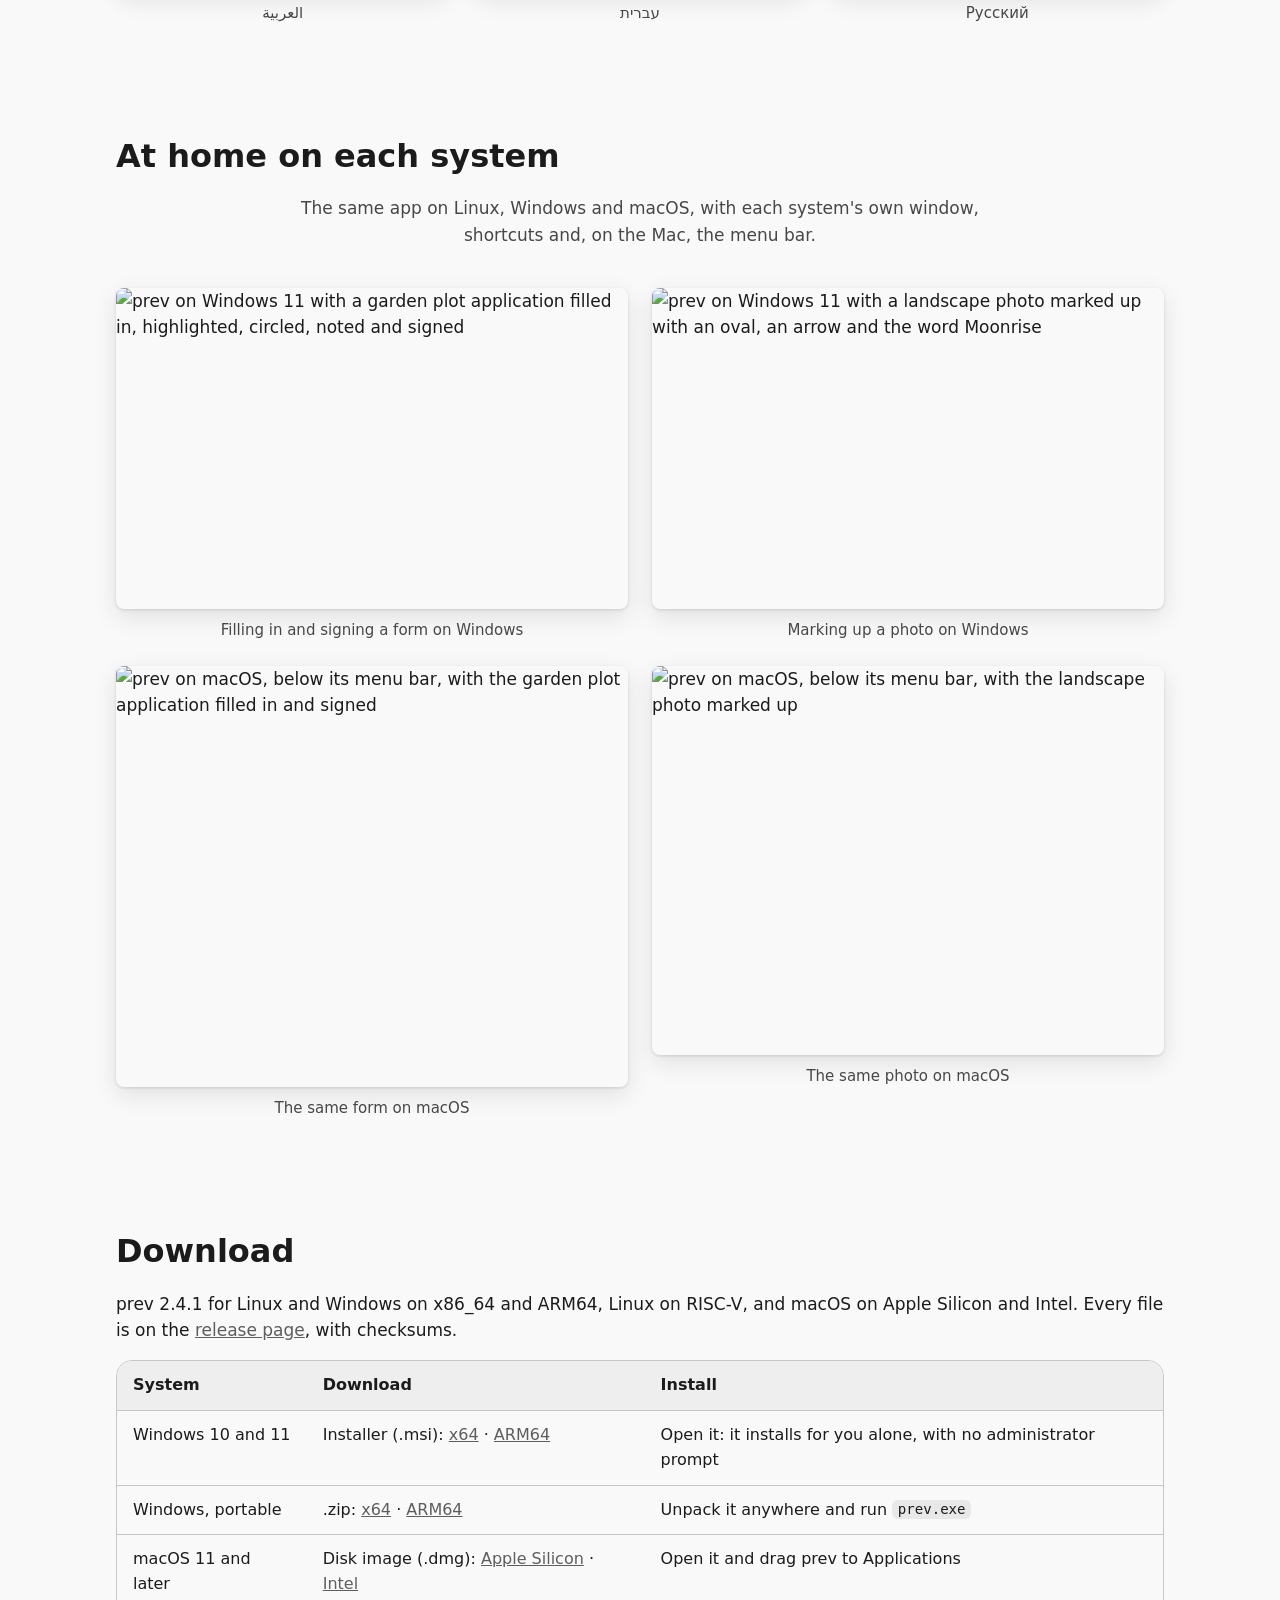
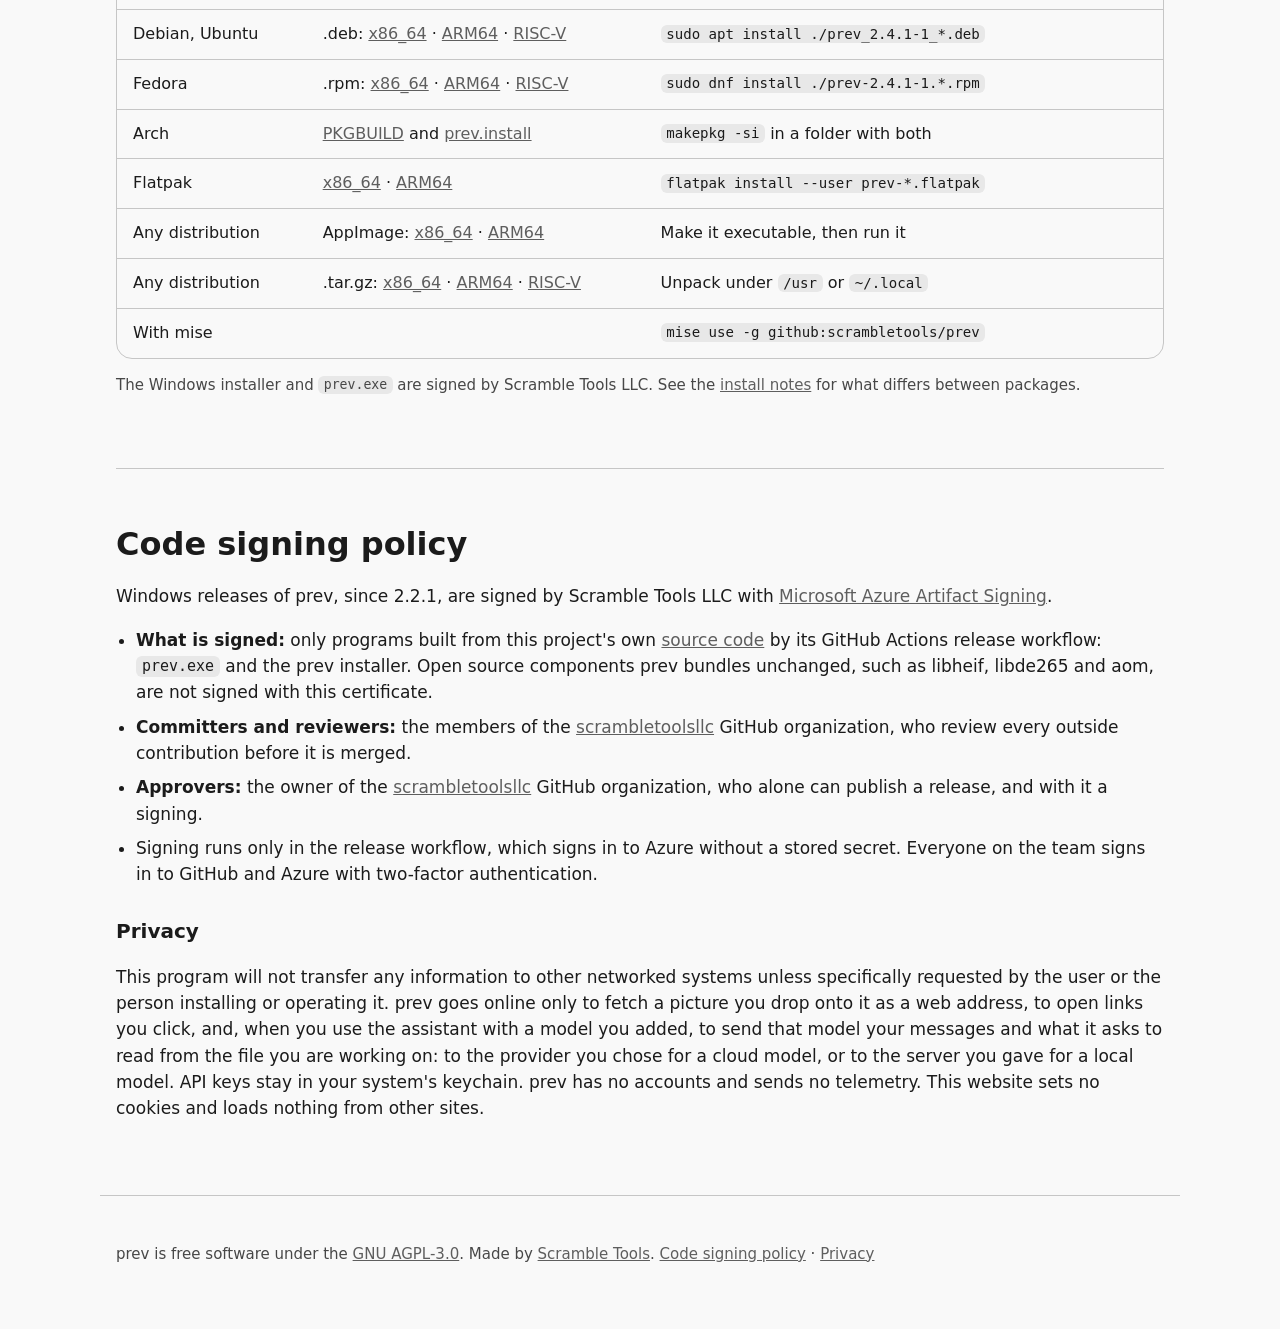
==== commit fccaf262: "docs: point the downloads at 2.4.1 - The site, the specs and the README name 2.4.1 and offer the dis" ====
--- a/site/index.html
+++ b/site/index.html
@@ -29,7 +29,7 @@
       <span class="lede-rest">Any PDF, including forms, annotations and encryption. Markdown files, most image formats, including RAW and SVG.
       Review, annotate, sign and redact by yourself, or using your favorite AI model or agent&nbsp;tools.</span></p>
     <p class="actions">
-      <a class="button filled" href="#download">Download prev 2.4.0</a>
+      <a class="button filled" href="#download">Download prev 2.4.1</a>
       <a class="button tonal" href="https://github.com/scrambletools/prev">Source on GitHub</a>
     </p>
     <p class="small">Free and open source under AGPL 3 on Linux, Windows and macOS. In 38 languages, including right-to-left.</p>
@@ -116,20 +116,20 @@
 
   <section id="download" class="download">
     <h2>Download</h2>
-    <p>prev 2.4.0 for Linux and Windows on x86_64 and ARM64, Linux on RISC-V, and macOS on Apple Silicon. Every file is on the <a href="https://github.com/scrambletools/prev/releases/latest">release page</a>, with checksums.</p>
+    <p>prev 2.4.1 for Linux and Windows on x86_64 and ARM64, Linux on RISC-V, and macOS on Apple Silicon and Intel. Every file is on the <a href="https://github.com/scrambletools/prev/releases/latest">release page</a>, with checksums.</p>
     <div class="table">
       <table>
         <thead><tr><th>System</th><th>Download</th><th>Install</th></tr></thead>
         <tbody>
-          <tr><td>Windows 10 and 11</td><td>Installer (.msi): <a href="https://github.com/scrambletools/prev/releases/download/v2.4.0/prev-2.4.0-x64.msi">x64</a> · <a href="https://github.com/scrambletools/prev/releases/download/v2.4.0/prev-2.4.0-arm64.msi">ARM64</a></td><td>Open it: it installs for you alone, with no administrator prompt</td></tr>
-          <tr><td>Windows, portable</td><td>.zip: <a href="https://github.com/scrambletools/prev/releases/download/v2.4.0/prev-2.4.0-x64-windows.zip">x64</a> · <a href="https://github.com/scrambletools/prev/releases/download/v2.4.0/prev-2.4.0-arm64-windows.zip">ARM64</a></td><td>Unpack it anywhere and run <code>prev.exe</code></td></tr>
-          <tr><td>macOS 11 and later, Apple Silicon</td><td>Disk image (.dmg): <a href="https://github.com/scrambletools/prev/releases/download/v2.4.0/prev-2.4.0-arm64.dmg">Apple Silicon</a></td><td>Open it and drag prev to Applications</td></tr>
-          <tr><td>Debian, Ubuntu</td><td>.deb: <a href="https://github.com/scrambletools/prev/releases/download/v2.4.0/prev_2.4.0-1_amd64.deb">x86_64</a> · <a href="https://github.com/scrambletools/prev/releases/download/v2.4.0/prev_2.4.0-1_arm64.deb">ARM64</a> · <a href="https://github.com/scrambletools/prev/releases/download/v2.4.0/prev_2.4.0-1_riscv64.deb">RISC-V</a></td><td><code>sudo apt install ./prev_2.4.0-1_*.deb</code></td></tr>
-          <tr><td>Fedora</td><td>.rpm: <a href="https://github.com/scrambletools/prev/releases/download/v2.4.0/prev-2.4.0-1.x86_64.rpm">x86_64</a> · <a href="https://github.com/scrambletools/prev/releases/download/v2.4.0/prev-2.4.0-1.aarch64.rpm">ARM64</a> · <a href="https://github.com/scrambletools/prev/releases/download/v2.4.0/prev-2.4.0-1.riscv64.rpm">RISC-V</a></td><td><code>sudo dnf install ./prev-2.4.0-1.*.rpm</code></td></tr>
-          <tr><td>Arch</td><td><a href="https://github.com/scrambletools/prev/releases/download/v2.4.0/PKGBUILD">PKGBUILD</a> and <a href="https://github.com/scrambletools/prev/releases/download/v2.4.0/prev.install">prev.install</a></td><td><code>makepkg -si</code> in a folder with both</td></tr>
-          <tr><td>Flatpak</td><td><a href="https://github.com/scrambletools/prev/releases/download/v2.4.0/prev-x86_64.flatpak">x86_64</a> · <a href="https://github.com/scrambletools/prev/releases/download/v2.4.0/prev-aarch64.flatpak">ARM64</a></td><td><code>flatpak install --user prev-*.flatpak</code></td></tr>
-          <tr><td>Any distribution</td><td>AppImage: <a href="https://github.com/scrambletools/prev/releases/download/v2.4.0/prev-2.4.0-x86_64.AppImage">x86_64</a> · <a href="https://github.com/scrambletools/prev/releases/download/v2.4.0/prev-2.4.0-aarch64.AppImage">ARM64</a></td><td>Make it executable, then run it</td></tr>
-          <tr><td>Any distribution</td><td>.tar.gz: <a href="https://github.com/scrambletools/prev/releases/download/v2.4.0/prev-2.4.0-x86_64-linux.tar.gz">x86_64</a> · <a href="https://github.com/scrambletools/prev/releases/download/v2.4.0/prev-2.4.0-aarch64-linux.tar.gz">ARM64</a> · <a href="https://github.com/scrambletools/prev/releases/download/v2.4.0/prev-2.4.0-riscv64-linux.tar.gz">RISC-V</a></td><td>Unpack under <code>/usr</code> or <code>~/.local</code></td></tr>
+          <tr><td>Windows 10 and 11</td><td>Installer (.msi): <a href="https://github.com/scrambletools/prev/releases/download/v2.4.1/prev-2.4.1-x64.msi">x64</a> · <a href="https://github.com/scrambletools/prev/releases/download/v2.4.1/prev-2.4.1-arm64.msi">ARM64</a></td><td>Open it: it installs for you alone, with no administrator prompt</td></tr>
+          <tr><td>Windows, portable</td><td>.zip: <a href="https://github.com/scrambletools/prev/releases/download/v2.4.1/prev-2.4.1-x64-windows.zip">x64</a> · <a href="https://github.com/scrambletools/prev/releases/download/v2.4.1/prev-2.4.1-arm64-windows.zip">ARM64</a></td><td>Unpack it anywhere and run <code>prev.exe</code></td></tr>
+          <tr><td>macOS 11 and later</td><td>Disk image (.dmg): <a href="https://github.com/scrambletools/prev/releases/download/v2.4.1/prev-2.4.1-arm64.dmg">Apple Silicon</a> · <a href="https://github.com/scrambletools/prev/releases/download/v2.4.1/prev-2.4.1-x86_64.dmg">Intel</a></td><td>Open it and drag prev to Applications</td></tr>
+          <tr><td>Debian, Ubuntu</td><td>.deb: <a href="https://github.com/scrambletools/prev/releases/download/v2.4.1/prev_2.4.1-1_amd64.deb">x86_64</a> · <a href="https://github.com/scrambletools/prev/releases/download/v2.4.1/prev_2.4.1-1_arm64.deb">ARM64</a> · <a href="https://github.com/scrambletools/prev/releases/download/v2.4.1/prev_2.4.1-1_riscv64.deb">RISC-V</a></td><td><code>sudo apt install ./prev_2.4.1-1_*.deb</code></td></tr>
+          <tr><td>Fedora</td><td>.rpm: <a href="https://github.com/scrambletools/prev/releases/download/v2.4.1/prev-2.4.1-1.x86_64.rpm">x86_64</a> · <a href="https://github.com/scrambletools/prev/releases/download/v2.4.1/prev-2.4.1-1.aarch64.rpm">ARM64</a> · <a href="https://github.com/scrambletools/prev/releases/download/v2.4.1/prev-2.4.1-1.riscv64.rpm">RISC-V</a></td><td><code>sudo dnf install ./prev-2.4.1-1.*.rpm</code></td></tr>
+          <tr><td>Arch</td><td><a href="https://github.com/scrambletools/prev/releases/download/v2.4.1/PKGBUILD">PKGBUILD</a> and <a href="https://github.com/scrambletools/prev/releases/download/v2.4.1/prev.install">prev.install</a></td><td><code>makepkg -si</code> in a folder with both</td></tr>
+          <tr><td>Flatpak</td><td><a href="https://github.com/scrambletools/prev/releases/download/v2.4.1/prev-x86_64.flatpak">x86_64</a> · <a href="https://github.com/scrambletools/prev/releases/download/v2.4.1/prev-aarch64.flatpak">ARM64</a></td><td><code>flatpak install --user prev-*.flatpak</code></td></tr>
+          <tr><td>Any distribution</td><td>AppImage: <a href="https://github.com/scrambletools/prev/releases/download/v2.4.1/prev-2.4.1-x86_64.AppImage">x86_64</a> · <a href="https://github.com/scrambletools/prev/releases/download/v2.4.1/prev-2.4.1-aarch64.AppImage">ARM64</a></td><td>Make it executable, then run it</td></tr>
+          <tr><td>Any distribution</td><td>.tar.gz: <a href="https://github.com/scrambletools/prev/releases/download/v2.4.1/prev-2.4.1-x86_64-linux.tar.gz">x86_64</a> · <a href="https://github.com/scrambletools/prev/releases/download/v2.4.1/prev-2.4.1-aarch64-linux.tar.gz">ARM64</a> · <a href="https://github.com/scrambletools/prev/releases/download/v2.4.1/prev-2.4.1-riscv64-linux.tar.gz">RISC-V</a></td><td>Unpack under <code>/usr</code> or <code>~/.local</code></td></tr>
           <tr><td>With mise</td><td></td><td><code>mise use -g github:scrambletools/prev</code></td></tr>
         </tbody>
       </table>
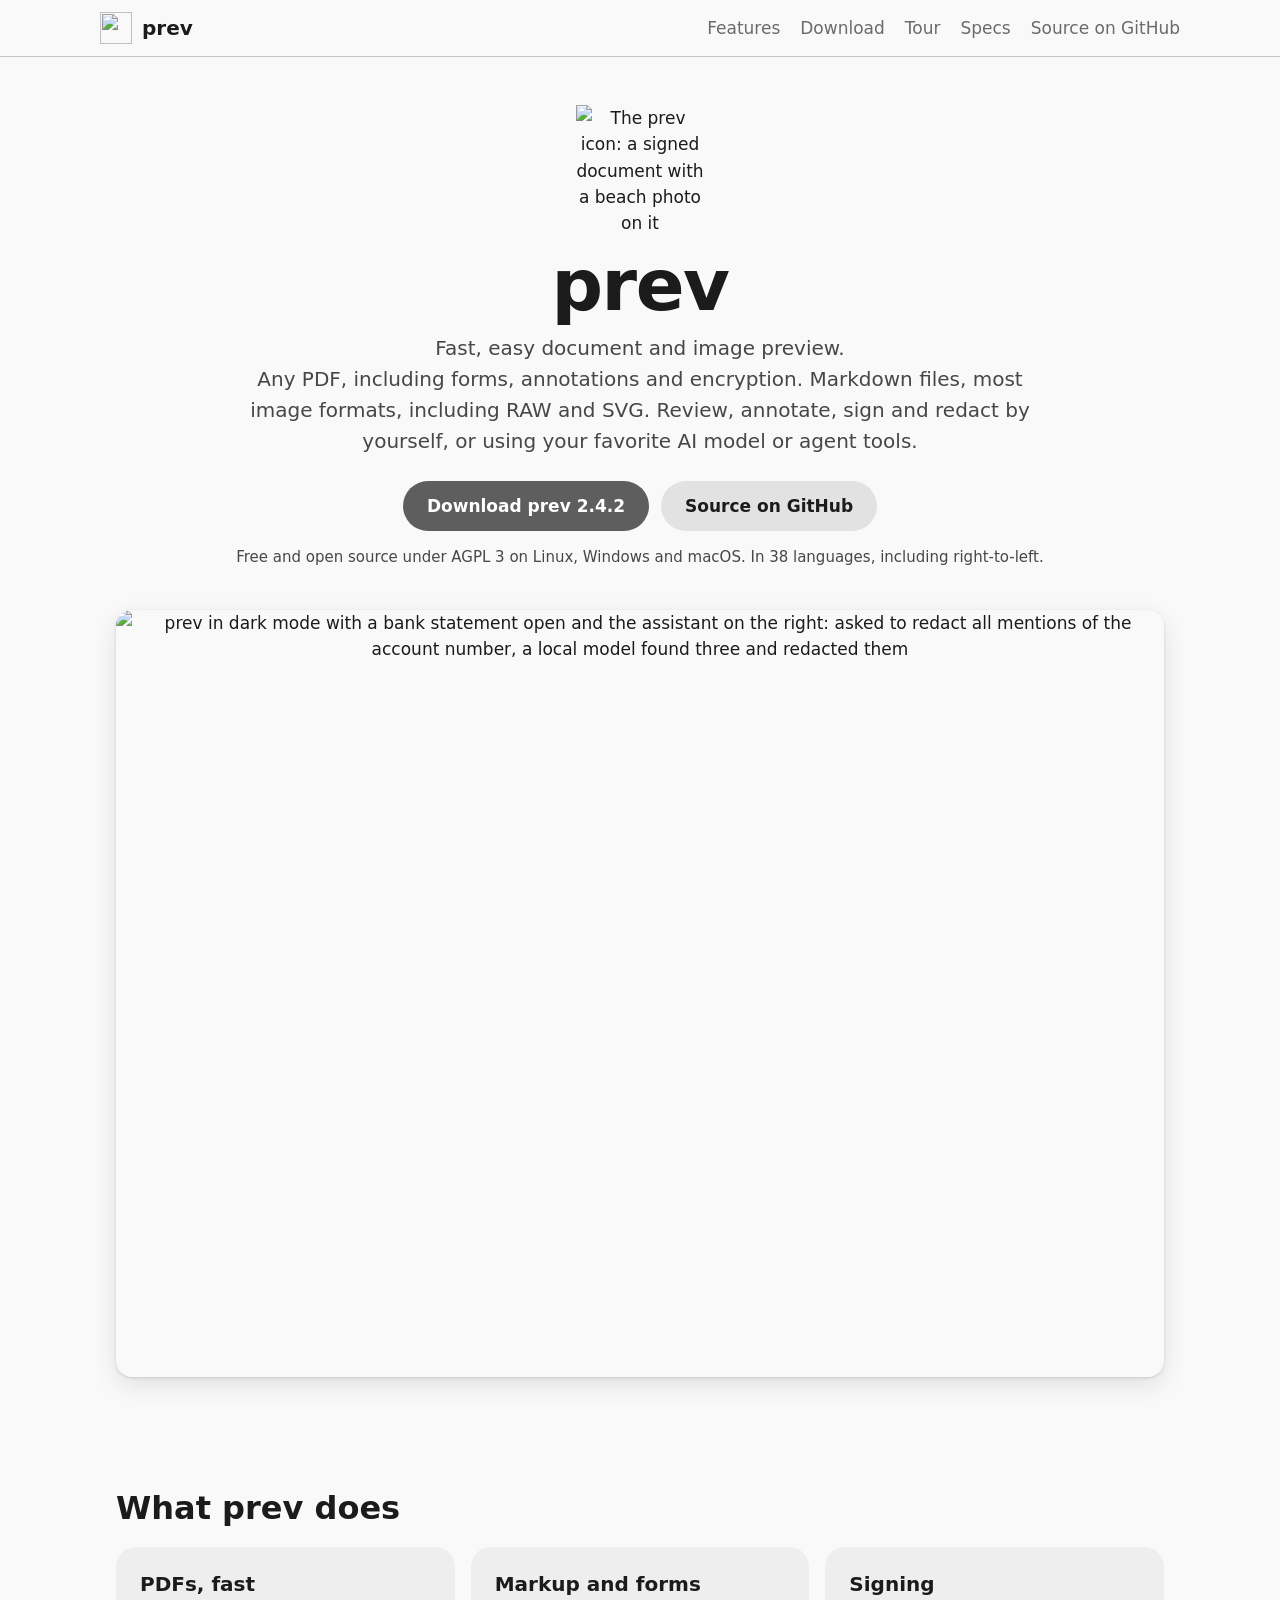
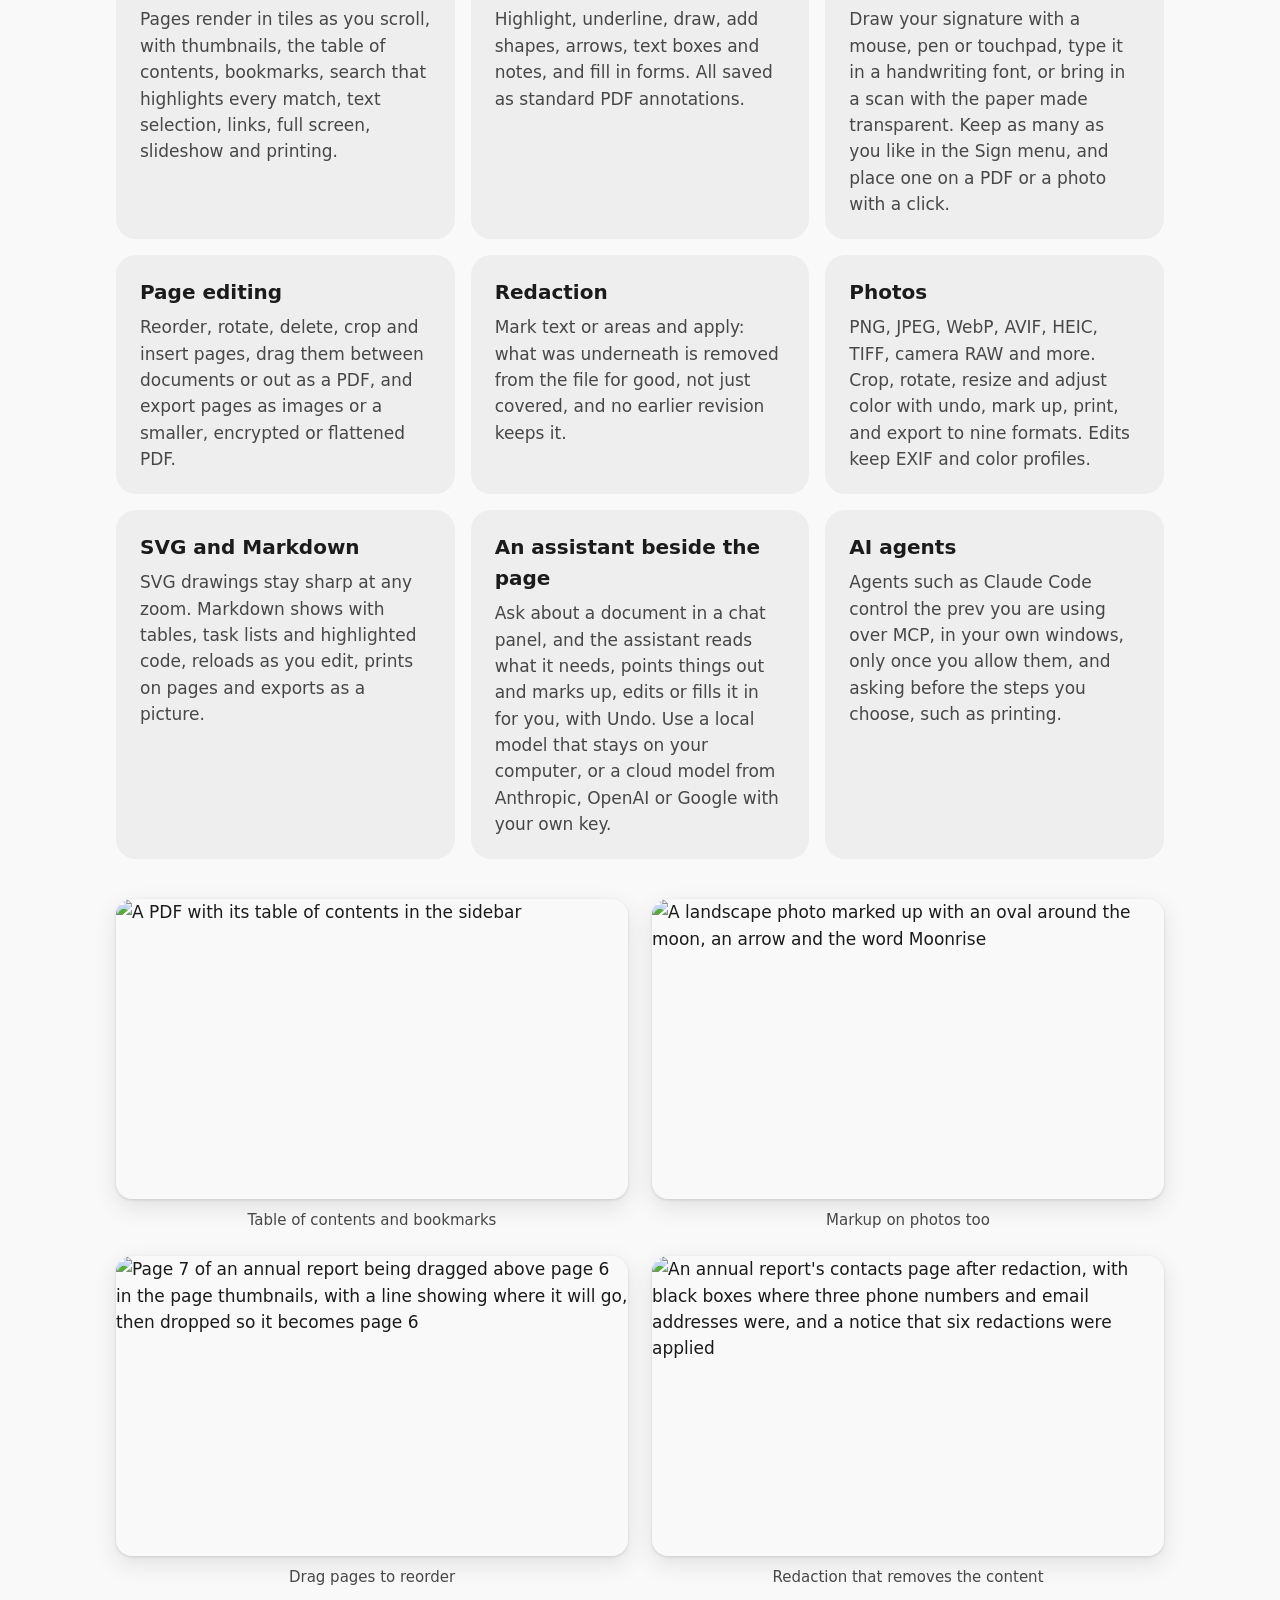
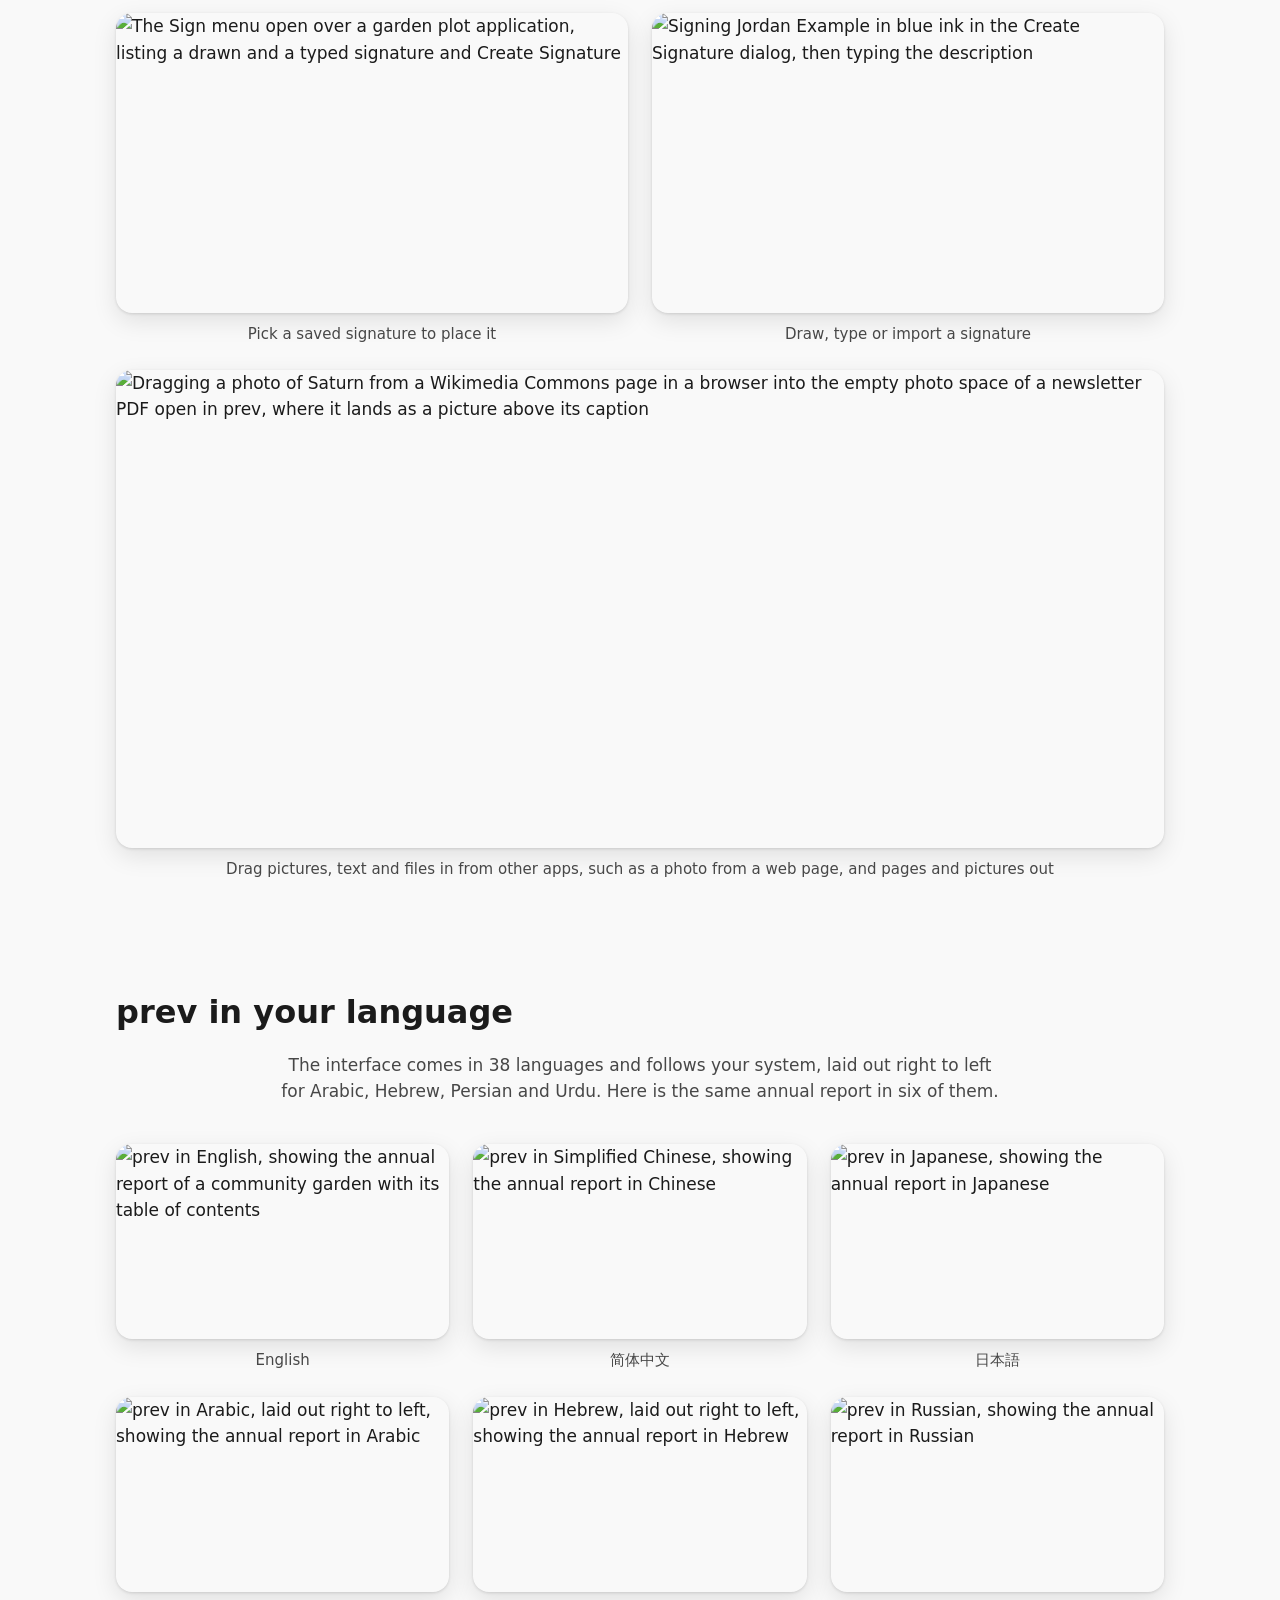
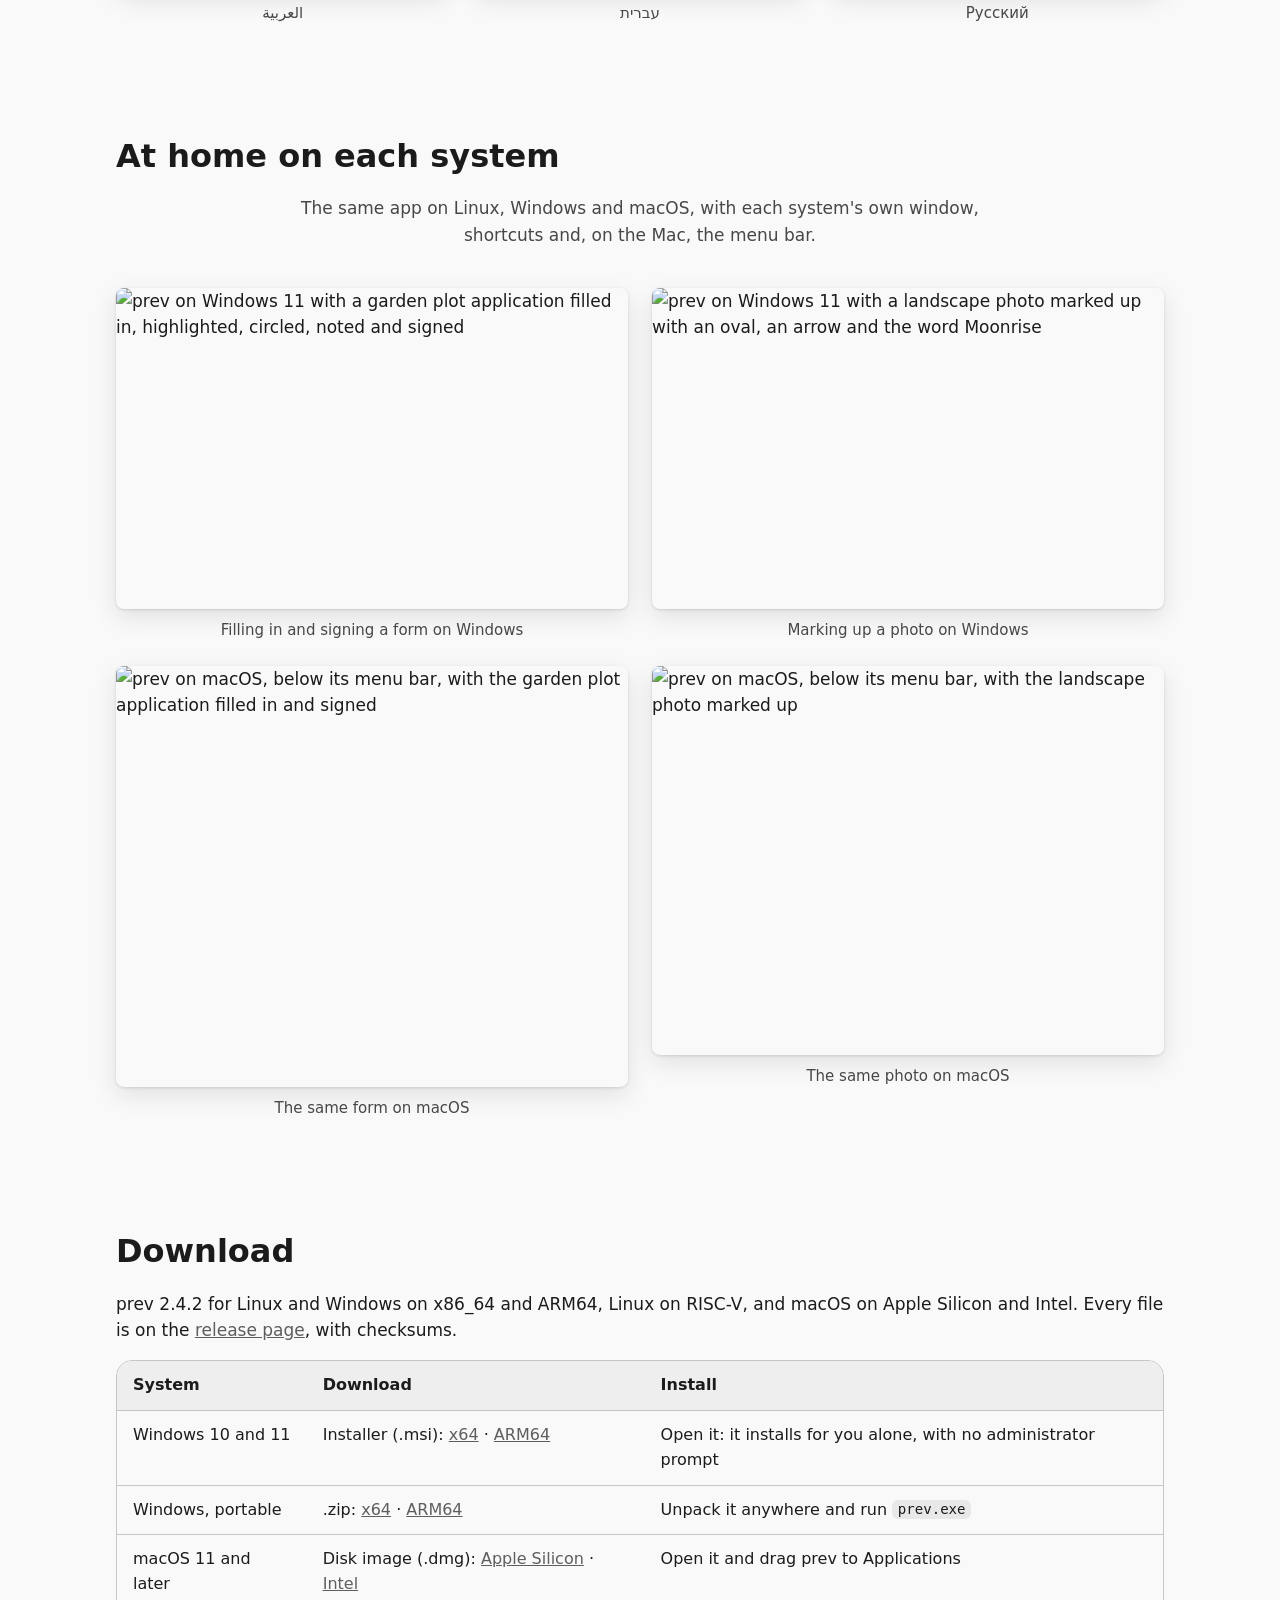
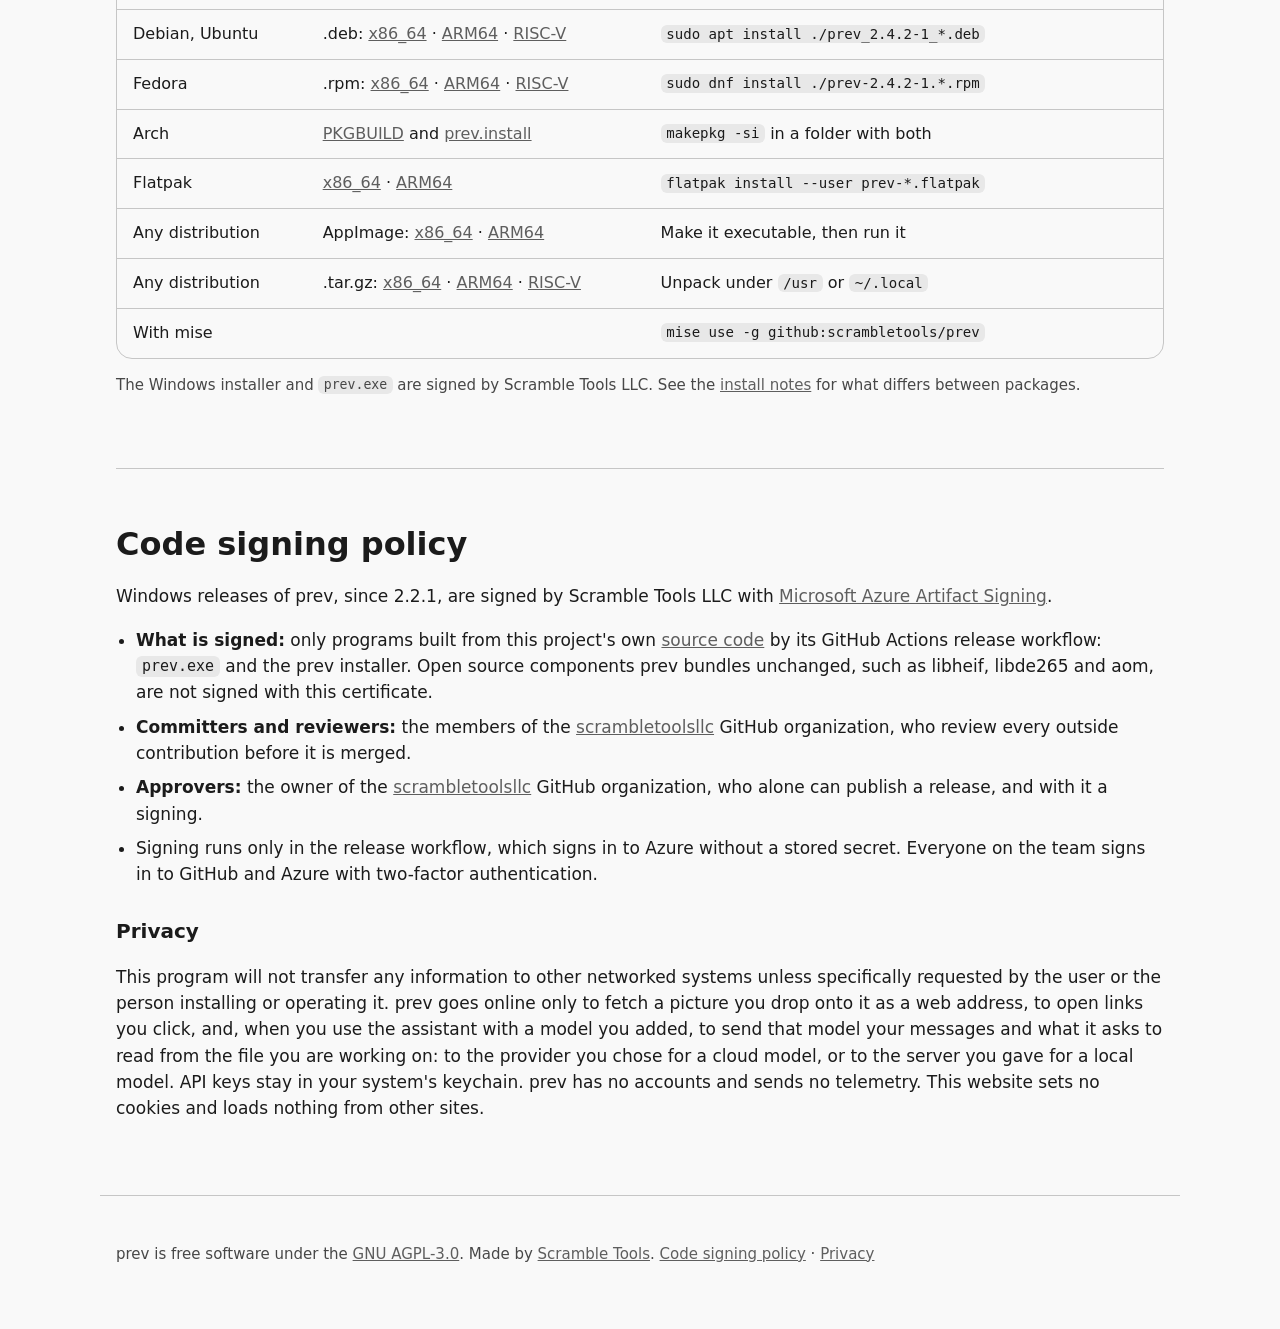
==== commit 8af13a08: "docs: point the downloads at 2.4.2 - The site, the specs and the README name 2.4.2 and link its file" ====
--- a/site/index.html
+++ b/site/index.html
@@ -29,7 +29,7 @@
       <span class="lede-rest">Any PDF, including forms, annotations and encryption. Markdown files, most image formats, including RAW and SVG.
       Review, annotate, sign and redact by yourself, or using your favorite AI model or agent&nbsp;tools.</span></p>
     <p class="actions">
-      <a class="button filled" href="#download">Download prev 2.4.1</a>
+      <a class="button filled" href="#download">Download prev 2.4.2</a>
       <a class="button tonal" href="https://github.com/scrambletools/prev">Source on GitHub</a>
     </p>
     <p class="small">Free and open source under AGPL 3 on Linux, Windows and macOS. In 38 languages, including right-to-left.</p>
@@ -116,20 +116,20 @@
 
   <section id="download" class="download">
     <h2>Download</h2>
-    <p>prev 2.4.1 for Linux and Windows on x86_64 and ARM64, Linux on RISC-V, and macOS on Apple Silicon and Intel. Every file is on the <a href="https://github.com/scrambletools/prev/releases/latest">release page</a>, with checksums.</p>
+    <p>prev 2.4.2 for Linux and Windows on x86_64 and ARM64, Linux on RISC-V, and macOS on Apple Silicon and Intel. Every file is on the <a href="https://github.com/scrambletools/prev/releases/latest">release page</a>, with checksums.</p>
     <div class="table">
       <table>
         <thead><tr><th>System</th><th>Download</th><th>Install</th></tr></thead>
         <tbody>
-          <tr><td>Windows 10 and 11</td><td>Installer (.msi): <a href="https://github.com/scrambletools/prev/releases/download/v2.4.1/prev-2.4.1-x64.msi">x64</a> · <a href="https://github.com/scrambletools/prev/releases/download/v2.4.1/prev-2.4.1-arm64.msi">ARM64</a></td><td>Open it: it installs for you alone, with no administrator prompt</td></tr>
-          <tr><td>Windows, portable</td><td>.zip: <a href="https://github.com/scrambletools/prev/releases/download/v2.4.1/prev-2.4.1-x64-windows.zip">x64</a> · <a href="https://github.com/scrambletools/prev/releases/download/v2.4.1/prev-2.4.1-arm64-windows.zip">ARM64</a></td><td>Unpack it anywhere and run <code>prev.exe</code></td></tr>
-          <tr><td>macOS 11 and later</td><td>Disk image (.dmg): <a href="https://github.com/scrambletools/prev/releases/download/v2.4.1/prev-2.4.1-arm64.dmg">Apple Silicon</a> · <a href="https://github.com/scrambletools/prev/releases/download/v2.4.1/prev-2.4.1-x86_64.dmg">Intel</a></td><td>Open it and drag prev to Applications</td></tr>
-          <tr><td>Debian, Ubuntu</td><td>.deb: <a href="https://github.com/scrambletools/prev/releases/download/v2.4.1/prev_2.4.1-1_amd64.deb">x86_64</a> · <a href="https://github.com/scrambletools/prev/releases/download/v2.4.1/prev_2.4.1-1_arm64.deb">ARM64</a> · <a href="https://github.com/scrambletools/prev/releases/download/v2.4.1/prev_2.4.1-1_riscv64.deb">RISC-V</a></td><td><code>sudo apt install ./prev_2.4.1-1_*.deb</code></td></tr>
-          <tr><td>Fedora</td><td>.rpm: <a href="https://github.com/scrambletools/prev/releases/download/v2.4.1/prev-2.4.1-1.x86_64.rpm">x86_64</a> · <a href="https://github.com/scrambletools/prev/releases/download/v2.4.1/prev-2.4.1-1.aarch64.rpm">ARM64</a> · <a href="https://github.com/scrambletools/prev/releases/download/v2.4.1/prev-2.4.1-1.riscv64.rpm">RISC-V</a></td><td><code>sudo dnf install ./prev-2.4.1-1.*.rpm</code></td></tr>
-          <tr><td>Arch</td><td><a href="https://github.com/scrambletools/prev/releases/download/v2.4.1/PKGBUILD">PKGBUILD</a> and <a href="https://github.com/scrambletools/prev/releases/download/v2.4.1/prev.install">prev.install</a></td><td><code>makepkg -si</code> in a folder with both</td></tr>
-          <tr><td>Flatpak</td><td><a href="https://github.com/scrambletools/prev/releases/download/v2.4.1/prev-x86_64.flatpak">x86_64</a> · <a href="https://github.com/scrambletools/prev/releases/download/v2.4.1/prev-aarch64.flatpak">ARM64</a></td><td><code>flatpak install --user prev-*.flatpak</code></td></tr>
-          <tr><td>Any distribution</td><td>AppImage: <a href="https://github.com/scrambletools/prev/releases/download/v2.4.1/prev-2.4.1-x86_64.AppImage">x86_64</a> · <a href="https://github.com/scrambletools/prev/releases/download/v2.4.1/prev-2.4.1-aarch64.AppImage">ARM64</a></td><td>Make it executable, then run it</td></tr>
-          <tr><td>Any distribution</td><td>.tar.gz: <a href="https://github.com/scrambletools/prev/releases/download/v2.4.1/prev-2.4.1-x86_64-linux.tar.gz">x86_64</a> · <a href="https://github.com/scrambletools/prev/releases/download/v2.4.1/prev-2.4.1-aarch64-linux.tar.gz">ARM64</a> · <a href="https://github.com/scrambletools/prev/releases/download/v2.4.1/prev-2.4.1-riscv64-linux.tar.gz">RISC-V</a></td><td>Unpack under <code>/usr</code> or <code>~/.local</code></td></tr>
+          <tr><td>Windows 10 and 11</td><td>Installer (.msi): <a href="https://github.com/scrambletools/prev/releases/download/v2.4.2/prev-2.4.2-x64.msi">x64</a> · <a href="https://github.com/scrambletools/prev/releases/download/v2.4.2/prev-2.4.2-arm64.msi">ARM64</a></td><td>Open it: it installs for you alone, with no administrator prompt</td></tr>
+          <tr><td>Windows, portable</td><td>.zip: <a href="https://github.com/scrambletools/prev/releases/download/v2.4.2/prev-2.4.2-x64-windows.zip">x64</a> · <a href="https://github.com/scrambletools/prev/releases/download/v2.4.2/prev-2.4.2-arm64-windows.zip">ARM64</a></td><td>Unpack it anywhere and run <code>prev.exe</code></td></tr>
+          <tr><td>macOS 11 and later</td><td>Disk image (.dmg): <a href="https://github.com/scrambletools/prev/releases/download/v2.4.2/prev-2.4.2-arm64.dmg">Apple Silicon</a> · <a href="https://github.com/scrambletools/prev/releases/download/v2.4.2/prev-2.4.2-x86_64.dmg">Intel</a></td><td>Open it and drag prev to Applications</td></tr>
+          <tr><td>Debian, Ubuntu</td><td>.deb: <a href="https://github.com/scrambletools/prev/releases/download/v2.4.2/prev_2.4.2-1_amd64.deb">x86_64</a> · <a href="https://github.com/scrambletools/prev/releases/download/v2.4.2/prev_2.4.2-1_arm64.deb">ARM64</a> · <a href="https://github.com/scrambletools/prev/releases/download/v2.4.2/prev_2.4.2-1_riscv64.deb">RISC-V</a></td><td><code>sudo apt install ./prev_2.4.2-1_*.deb</code></td></tr>
+          <tr><td>Fedora</td><td>.rpm: <a href="https://github.com/scrambletools/prev/releases/download/v2.4.2/prev-2.4.2-1.x86_64.rpm">x86_64</a> · <a href="https://github.com/scrambletools/prev/releases/download/v2.4.2/prev-2.4.2-1.aarch64.rpm">ARM64</a> · <a href="https://github.com/scrambletools/prev/releases/download/v2.4.2/prev-2.4.2-1.riscv64.rpm">RISC-V</a></td><td><code>sudo dnf install ./prev-2.4.2-1.*.rpm</code></td></tr>
+          <tr><td>Arch</td><td><a href="https://github.com/scrambletools/prev/releases/download/v2.4.2/PKGBUILD">PKGBUILD</a> and <a href="https://github.com/scrambletools/prev/releases/download/v2.4.2/prev.install">prev.install</a></td><td><code>makepkg -si</code> in a folder with both</td></tr>
+          <tr><td>Flatpak</td><td><a href="https://github.com/scrambletools/prev/releases/download/v2.4.2/prev-x86_64.flatpak">x86_64</a> · <a href="https://github.com/scrambletools/prev/releases/download/v2.4.2/prev-aarch64.flatpak">ARM64</a></td><td><code>flatpak install --user prev-*.flatpak</code></td></tr>
+          <tr><td>Any distribution</td><td>AppImage: <a href="https://github.com/scrambletools/prev/releases/download/v2.4.2/prev-2.4.2-x86_64.AppImage">x86_64</a> · <a href="https://github.com/scrambletools/prev/releases/download/v2.4.2/prev-2.4.2-aarch64.AppImage">ARM64</a></td><td>Make it executable, then run it</td></tr>
+          <tr><td>Any distribution</td><td>.tar.gz: <a href="https://github.com/scrambletools/prev/releases/download/v2.4.2/prev-2.4.2-x86_64-linux.tar.gz">x86_64</a> · <a href="https://github.com/scrambletools/prev/releases/download/v2.4.2/prev-2.4.2-aarch64-linux.tar.gz">ARM64</a> · <a href="https://github.com/scrambletools/prev/releases/download/v2.4.2/prev-2.4.2-riscv64-linux.tar.gz">RISC-V</a></td><td>Unpack under <code>/usr</code> or <code>~/.local</code></td></tr>
           <tr><td>With mise</td><td></td><td><code>mise use -g github:scrambletools/prev</code></td></tr>
         </tbody>
       </table>
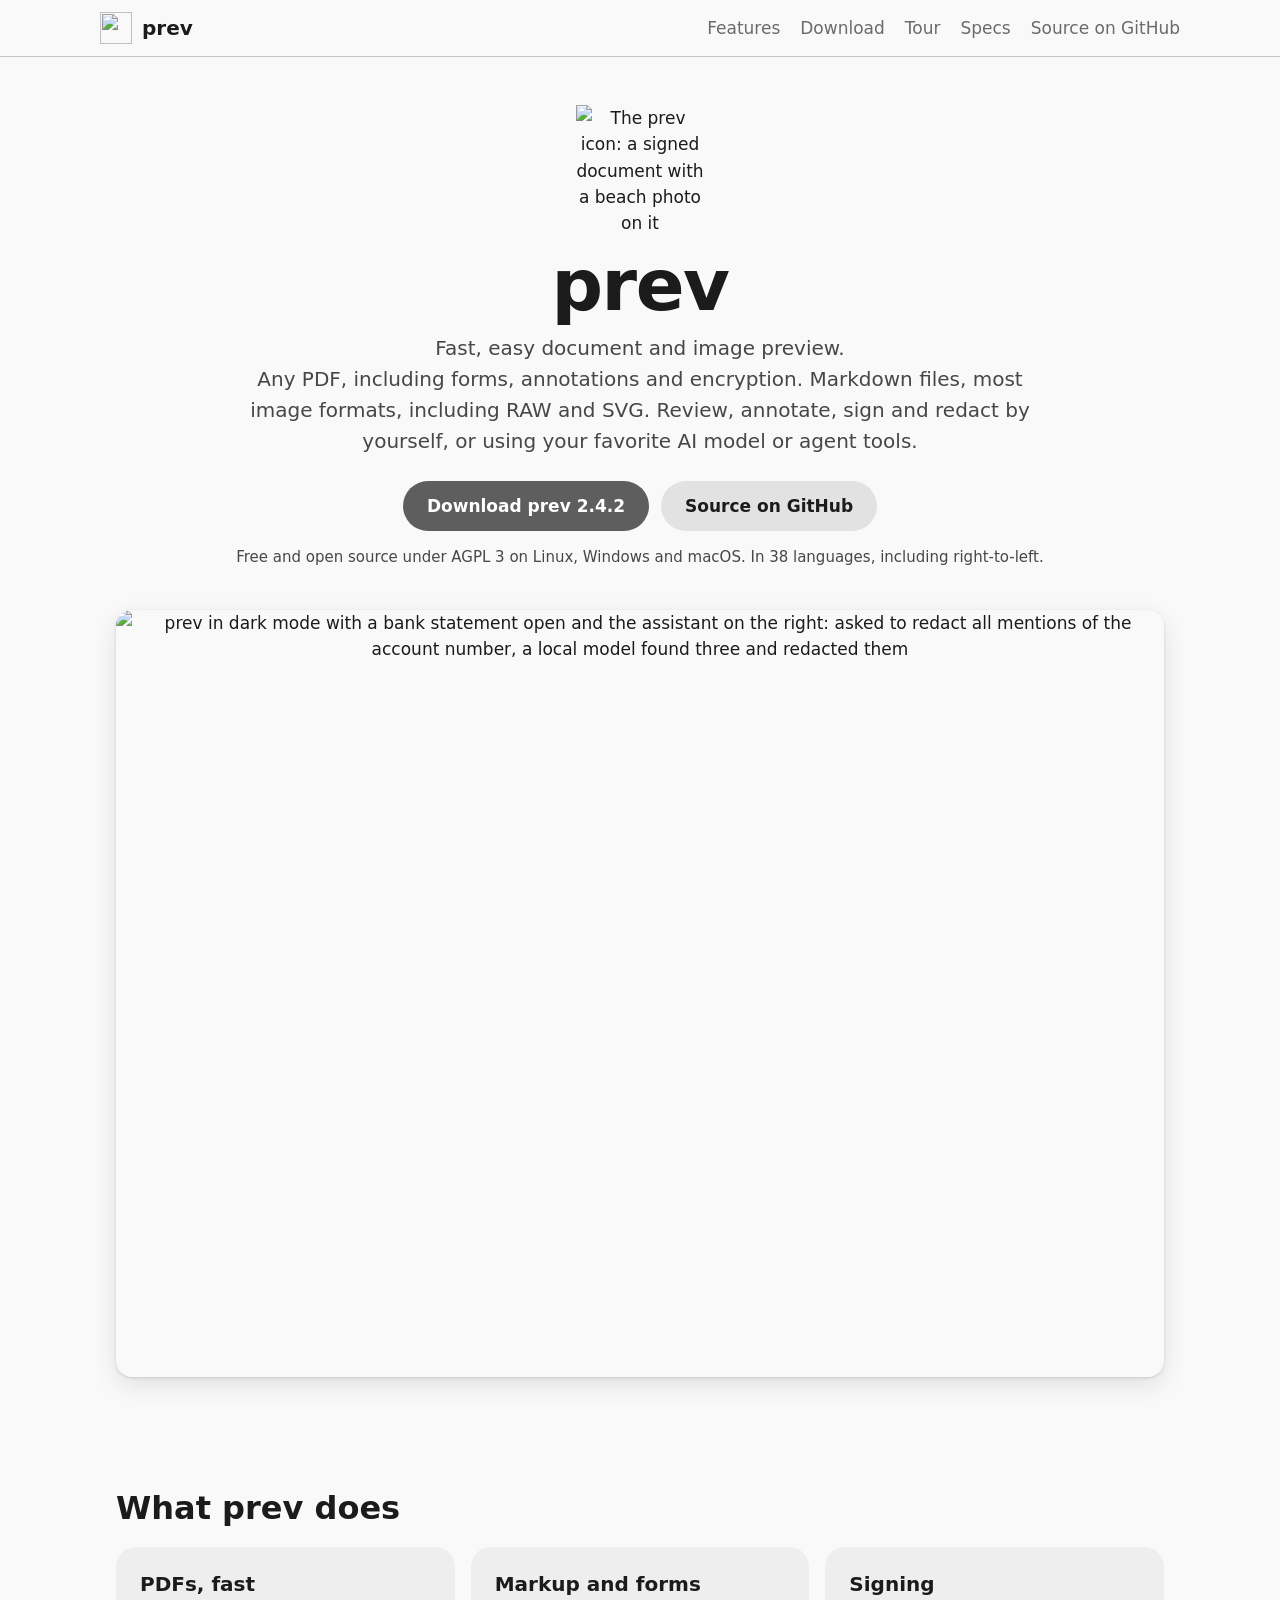
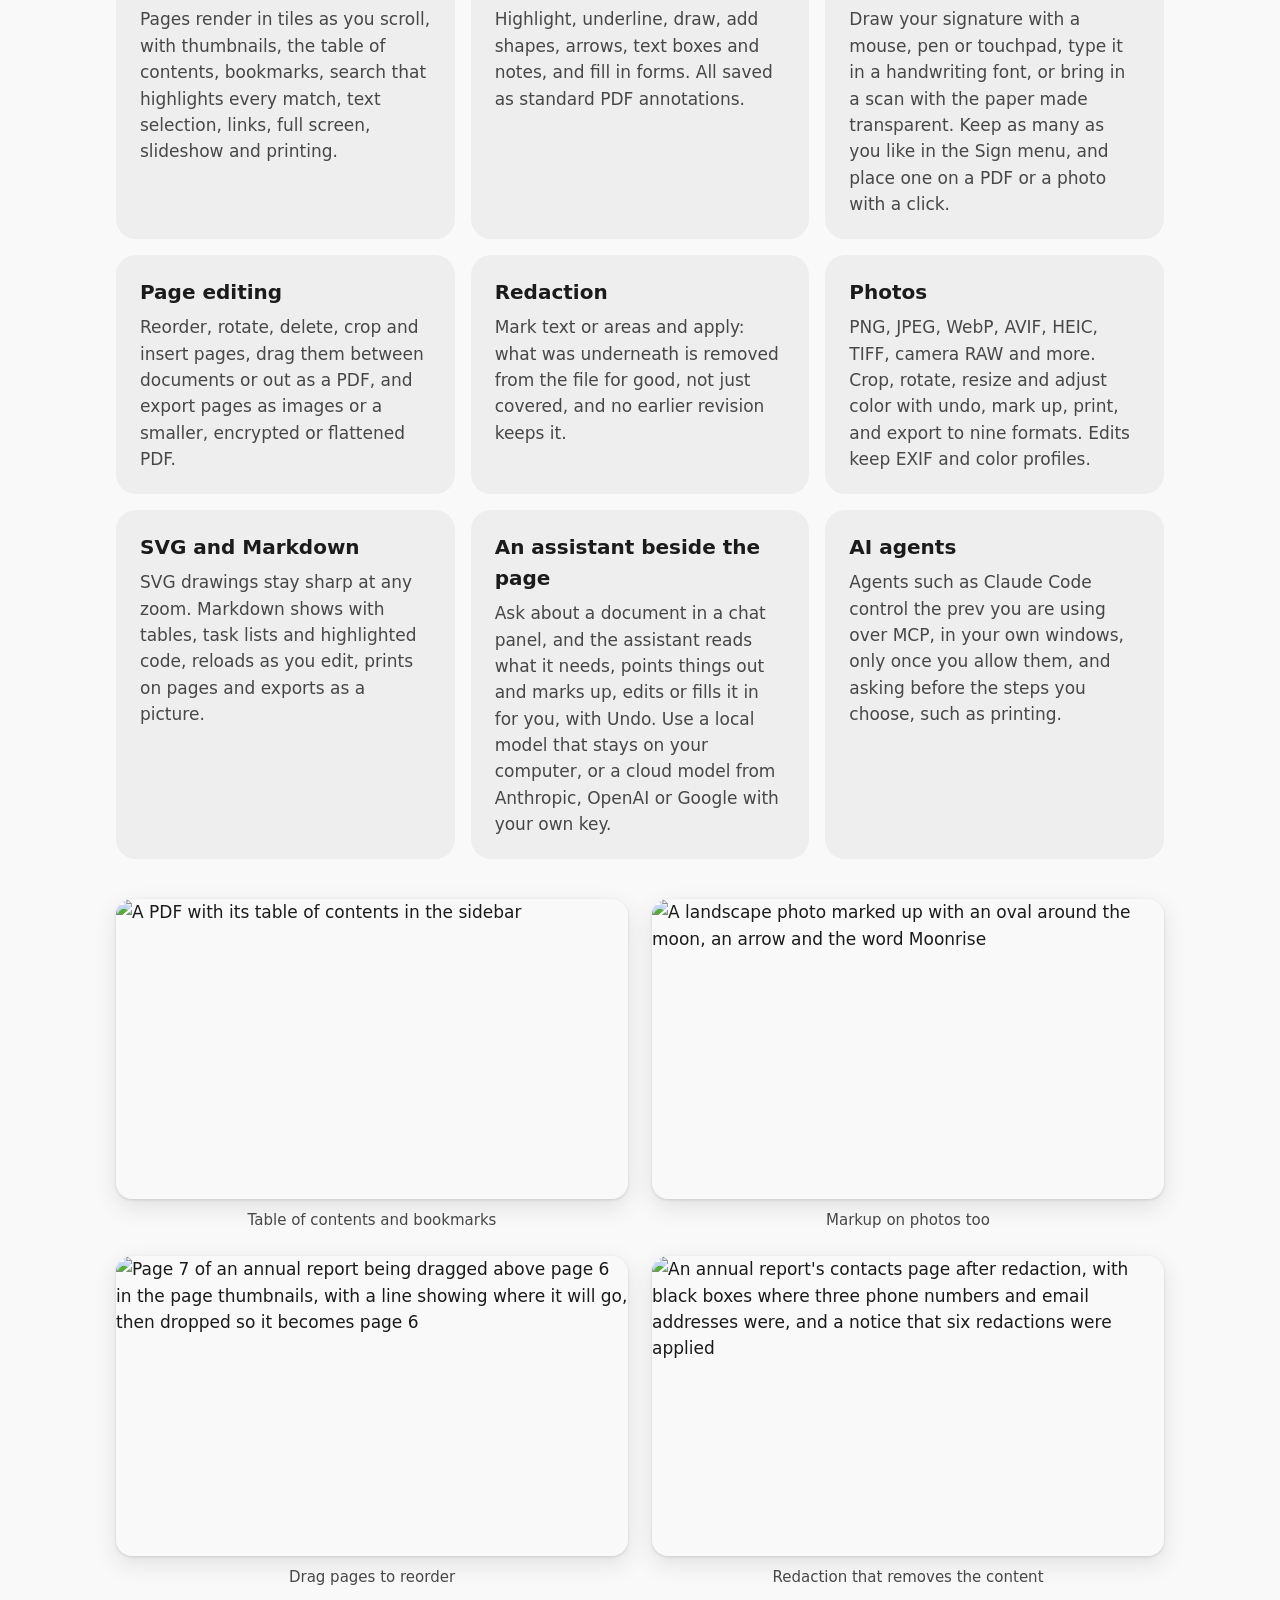
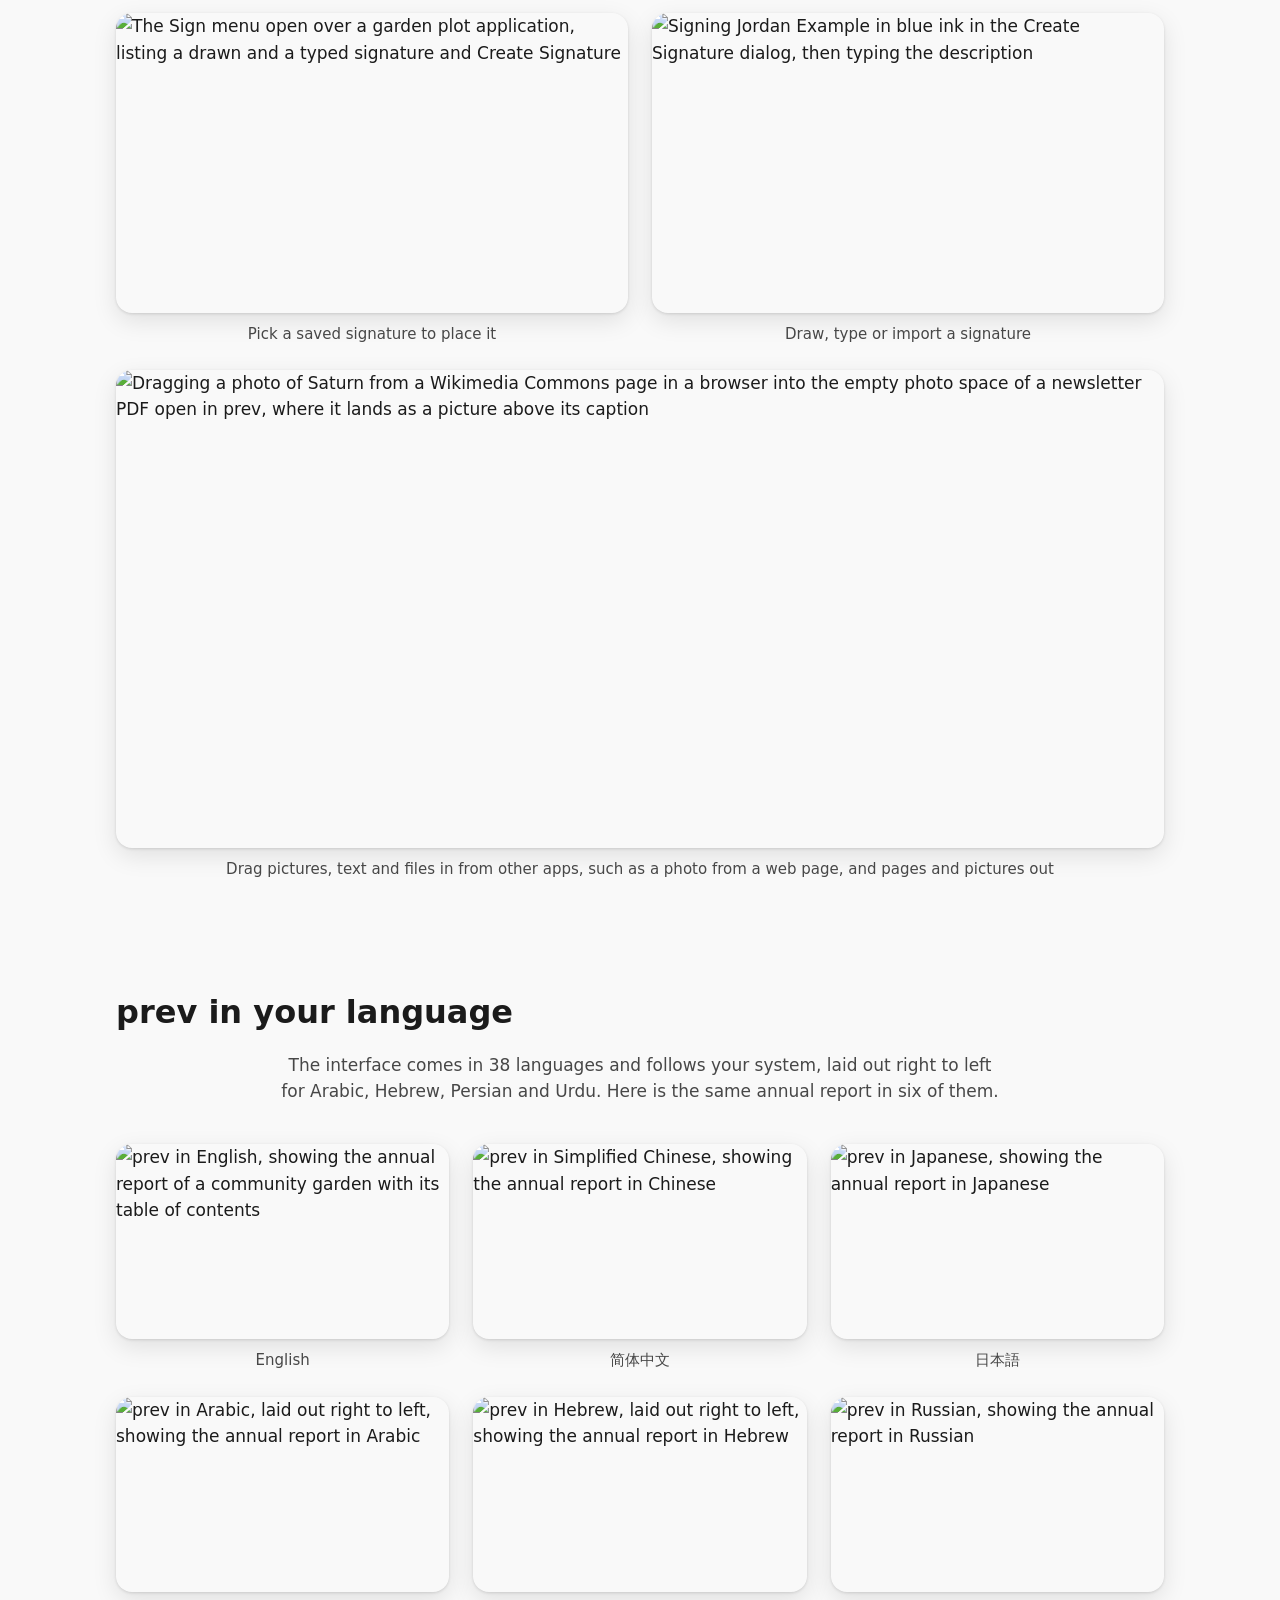
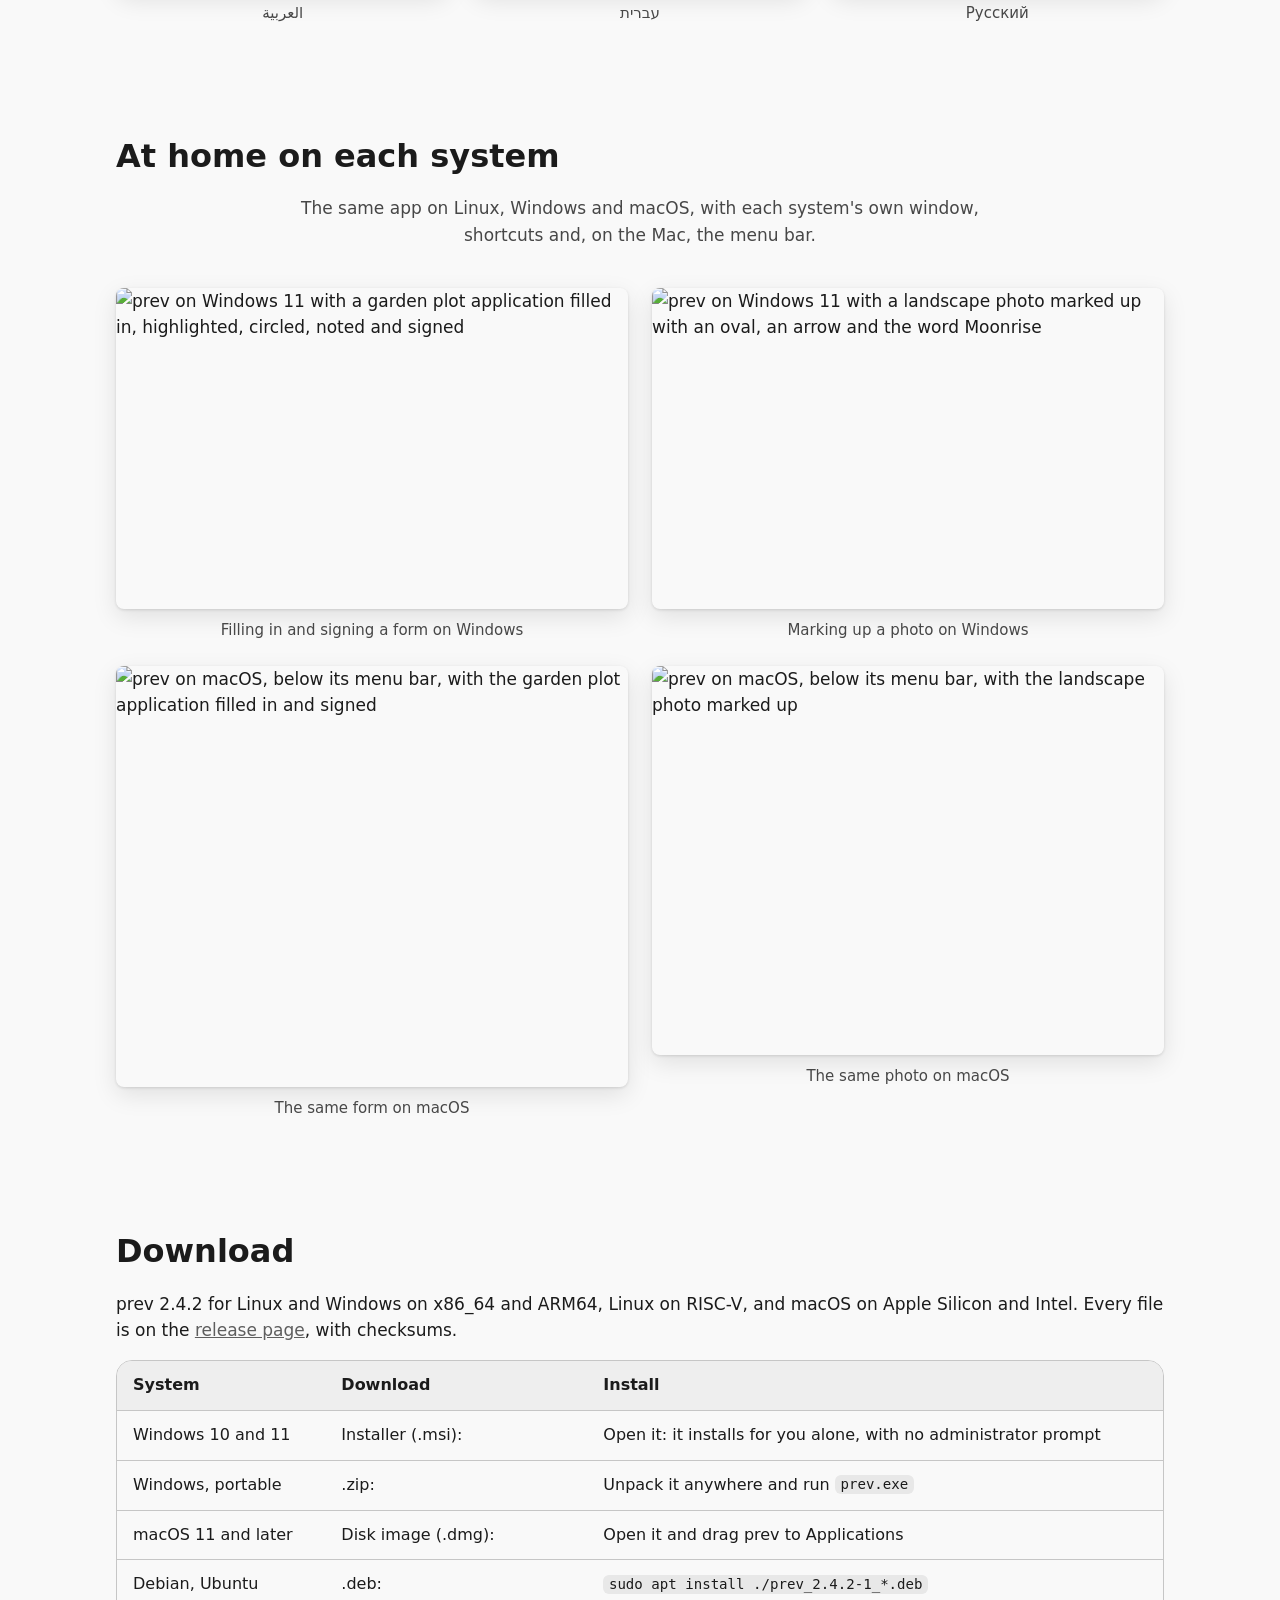
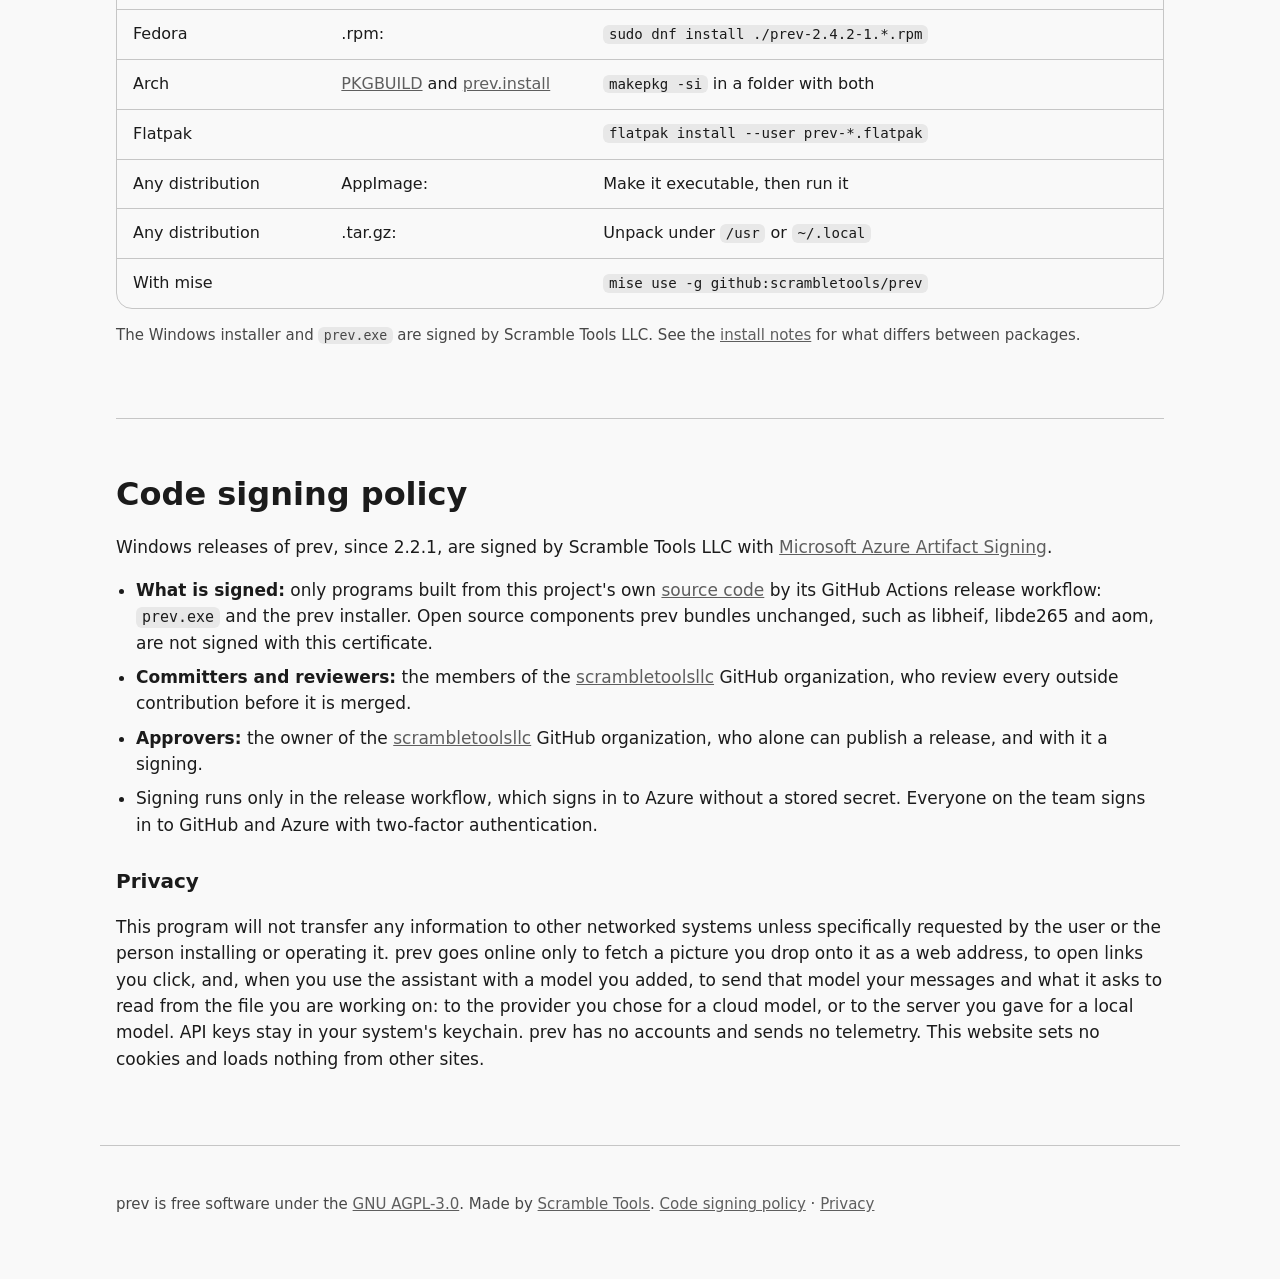
==== commit 318277f4: "update: build the download table from releases - Fill in prev.run's download table from the latest r" ====
--- a/site/index.html
+++ b/site/index.html
@@ -121,15 +121,16 @@
       <table>
         <thead><tr><th>System</th><th>Download</th><th>Install</th></tr></thead>
         <tbody>
-          <tr><td>Windows 10 and 11</td><td>Installer (.msi): <a href="https://github.com/scrambletools/prev/releases/download/v2.4.2/prev-2.4.2-x64.msi">x64</a> · <a href="https://github.com/scrambletools/prev/releases/download/v2.4.2/prev-2.4.2-arm64.msi">ARM64</a></td><td>Open it: it installs for you alone, with no administrator prompt</td></tr>
-          <tr><td>Windows, portable</td><td>.zip: <a href="https://github.com/scrambletools/prev/releases/download/v2.4.2/prev-2.4.2-x64-windows.zip">x64</a> · <a href="https://github.com/scrambletools/prev/releases/download/v2.4.2/prev-2.4.2-arm64-windows.zip">ARM64</a></td><td>Unpack it anywhere and run <code>prev.exe</code></td></tr>
-          <tr><td>macOS 11 and later</td><td>Disk image (.dmg): <a href="https://github.com/scrambletools/prev/releases/download/v2.4.2/prev-2.4.2-arm64.dmg">Apple Silicon</a> · <a href="https://github.com/scrambletools/prev/releases/download/v2.4.2/prev-2.4.2-x86_64.dmg">Intel</a></td><td>Open it and drag prev to Applications</td></tr>
-          <tr><td>Debian, Ubuntu</td><td>.deb: <a href="https://github.com/scrambletools/prev/releases/download/v2.4.2/prev_2.4.2-1_amd64.deb">x86_64</a> · <a href="https://github.com/scrambletools/prev/releases/download/v2.4.2/prev_2.4.2-1_arm64.deb">ARM64</a> · <a href="https://github.com/scrambletools/prev/releases/download/v2.4.2/prev_2.4.2-1_riscv64.deb">RISC-V</a></td><td><code>sudo apt install ./prev_2.4.2-1_*.deb</code></td></tr>
-          <tr><td>Fedora</td><td>.rpm: <a href="https://github.com/scrambletools/prev/releases/download/v2.4.2/prev-2.4.2-1.x86_64.rpm">x86_64</a> · <a href="https://github.com/scrambletools/prev/releases/download/v2.4.2/prev-2.4.2-1.aarch64.rpm">ARM64</a> · <a href="https://github.com/scrambletools/prev/releases/download/v2.4.2/prev-2.4.2-1.riscv64.rpm">RISC-V</a></td><td><code>sudo dnf install ./prev-2.4.2-1.*.rpm</code></td></tr>
-          <tr><td>Arch</td><td><a href="https://github.com/scrambletools/prev/releases/download/v2.4.2/PKGBUILD">PKGBUILD</a> and <a href="https://github.com/scrambletools/prev/releases/download/v2.4.2/prev.install">prev.install</a></td><td><code>makepkg -si</code> in a folder with both</td></tr>
-          <tr><td>Flatpak</td><td><a href="https://github.com/scrambletools/prev/releases/download/v2.4.2/prev-x86_64.flatpak">x86_64</a> · <a href="https://github.com/scrambletools/prev/releases/download/v2.4.2/prev-aarch64.flatpak">ARM64</a></td><td><code>flatpak install --user prev-*.flatpak</code></td></tr>
-          <tr><td>Any distribution</td><td>AppImage: <a href="https://github.com/scrambletools/prev/releases/download/v2.4.2/prev-2.4.2-x86_64.AppImage">x86_64</a> · <a href="https://github.com/scrambletools/prev/releases/download/v2.4.2/prev-2.4.2-aarch64.AppImage">ARM64</a></td><td>Make it executable, then run it</td></tr>
-          <tr><td>Any distribution</td><td>.tar.gz: <a href="https://github.com/scrambletools/prev/releases/download/v2.4.2/prev-2.4.2-x86_64-linux.tar.gz">x86_64</a> · <a href="https://github.com/scrambletools/prev/releases/download/v2.4.2/prev-2.4.2-aarch64-linux.tar.gz">ARM64</a> · <a href="https://github.com/scrambletools/prev/releases/download/v2.4.2/prev-2.4.2-riscv64-linux.tar.gz">RISC-V</a></td><td>Unpack under <code>/usr</code> or <code>~/.local</code></td></tr>
+          <!-- Filled in from the latest release as the site is built: each row's links from the files it has, and a row with none left out. -->
+          <tr data-release="msi"><td>Windows 10 and 11</td><td>Installer (.msi): <span data-release-links></span></td><td>Open it: it installs for you alone, with no administrator prompt</td></tr>
+          <tr data-release="zip"><td>Windows, portable</td><td>.zip: <span data-release-links></span></td><td>Unpack it anywhere and run <code>prev.exe</code></td></tr>
+          <tr data-release="dmg"><td>macOS 11 and later</td><td>Disk image (.dmg): <span data-release-links></span></td><td>Open it and drag prev to Applications</td></tr>
+          <tr data-release="deb"><td>Debian, Ubuntu</td><td>.deb: <span data-release-links></span></td><td><code>sudo apt install ./prev_2.4.2-1_*.deb</code></td></tr>
+          <tr data-release="rpm"><td>Fedora</td><td>.rpm: <span data-release-links></span></td><td><code>sudo dnf install ./prev-2.4.2-1.*.rpm</code></td></tr>
+          <tr data-release="arch"><td>Arch</td><td><a href="https://github.com/scrambletools/prev/releases/download/v2.4.2/PKGBUILD" data-asset="PKGBUILD">PKGBUILD</a> and <a href="https://github.com/scrambletools/prev/releases/download/v2.4.2/prev.install" data-asset="prev.install">prev.install</a></td><td><code>makepkg -si</code> in a folder with both</td></tr>
+          <tr data-release="flatpak"><td>Flatpak</td><td><span data-release-links></span></td><td><code>flatpak install --user prev-*.flatpak</code></td></tr>
+          <tr data-release="appimage"><td>Any distribution</td><td>AppImage: <span data-release-links></span></td><td>Make it executable, then run it</td></tr>
+          <tr data-release="tar"><td>Any distribution</td><td>.tar.gz: <span data-release-links></span></td><td>Unpack under <code>/usr</code> or <code>~/.local</code></td></tr>
           <tr><td>With mise</td><td></td><td><code>mise use -g github:scrambletools/prev</code></td></tr>
         </tbody>
       </table>
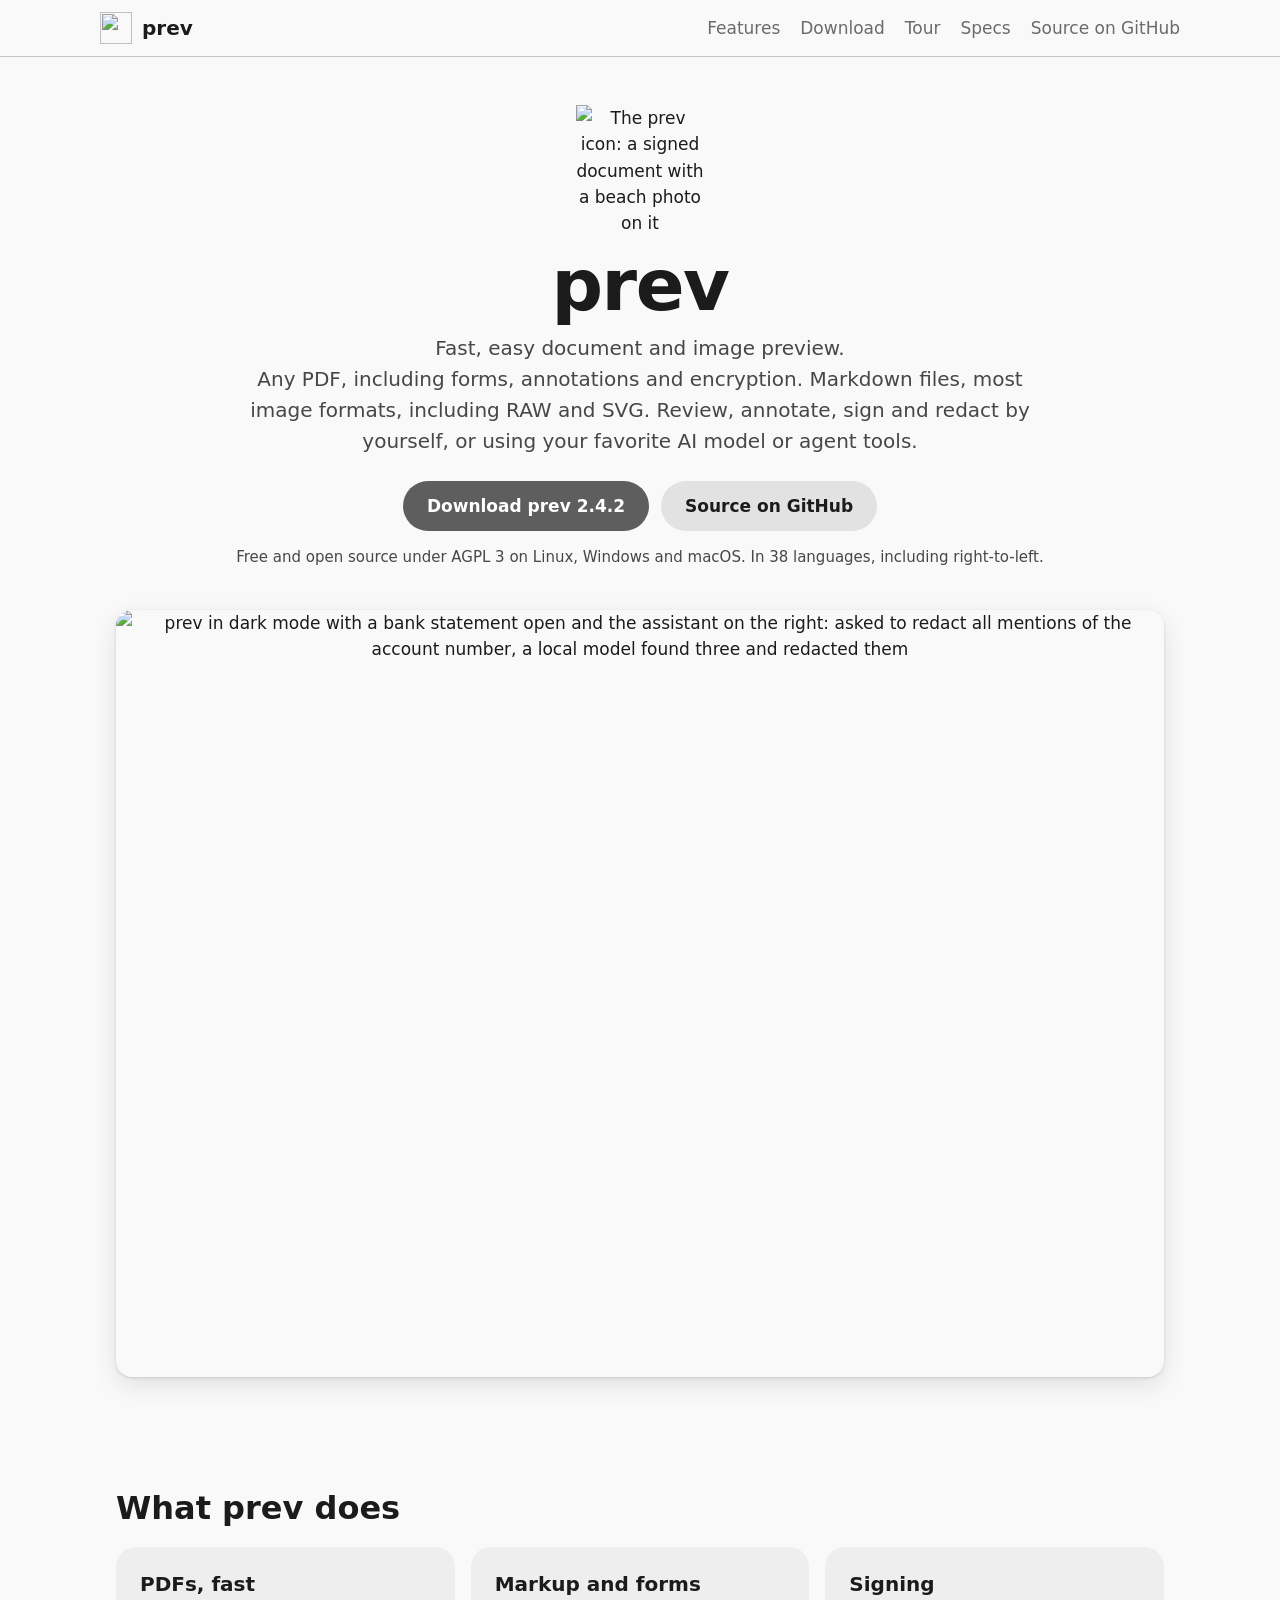
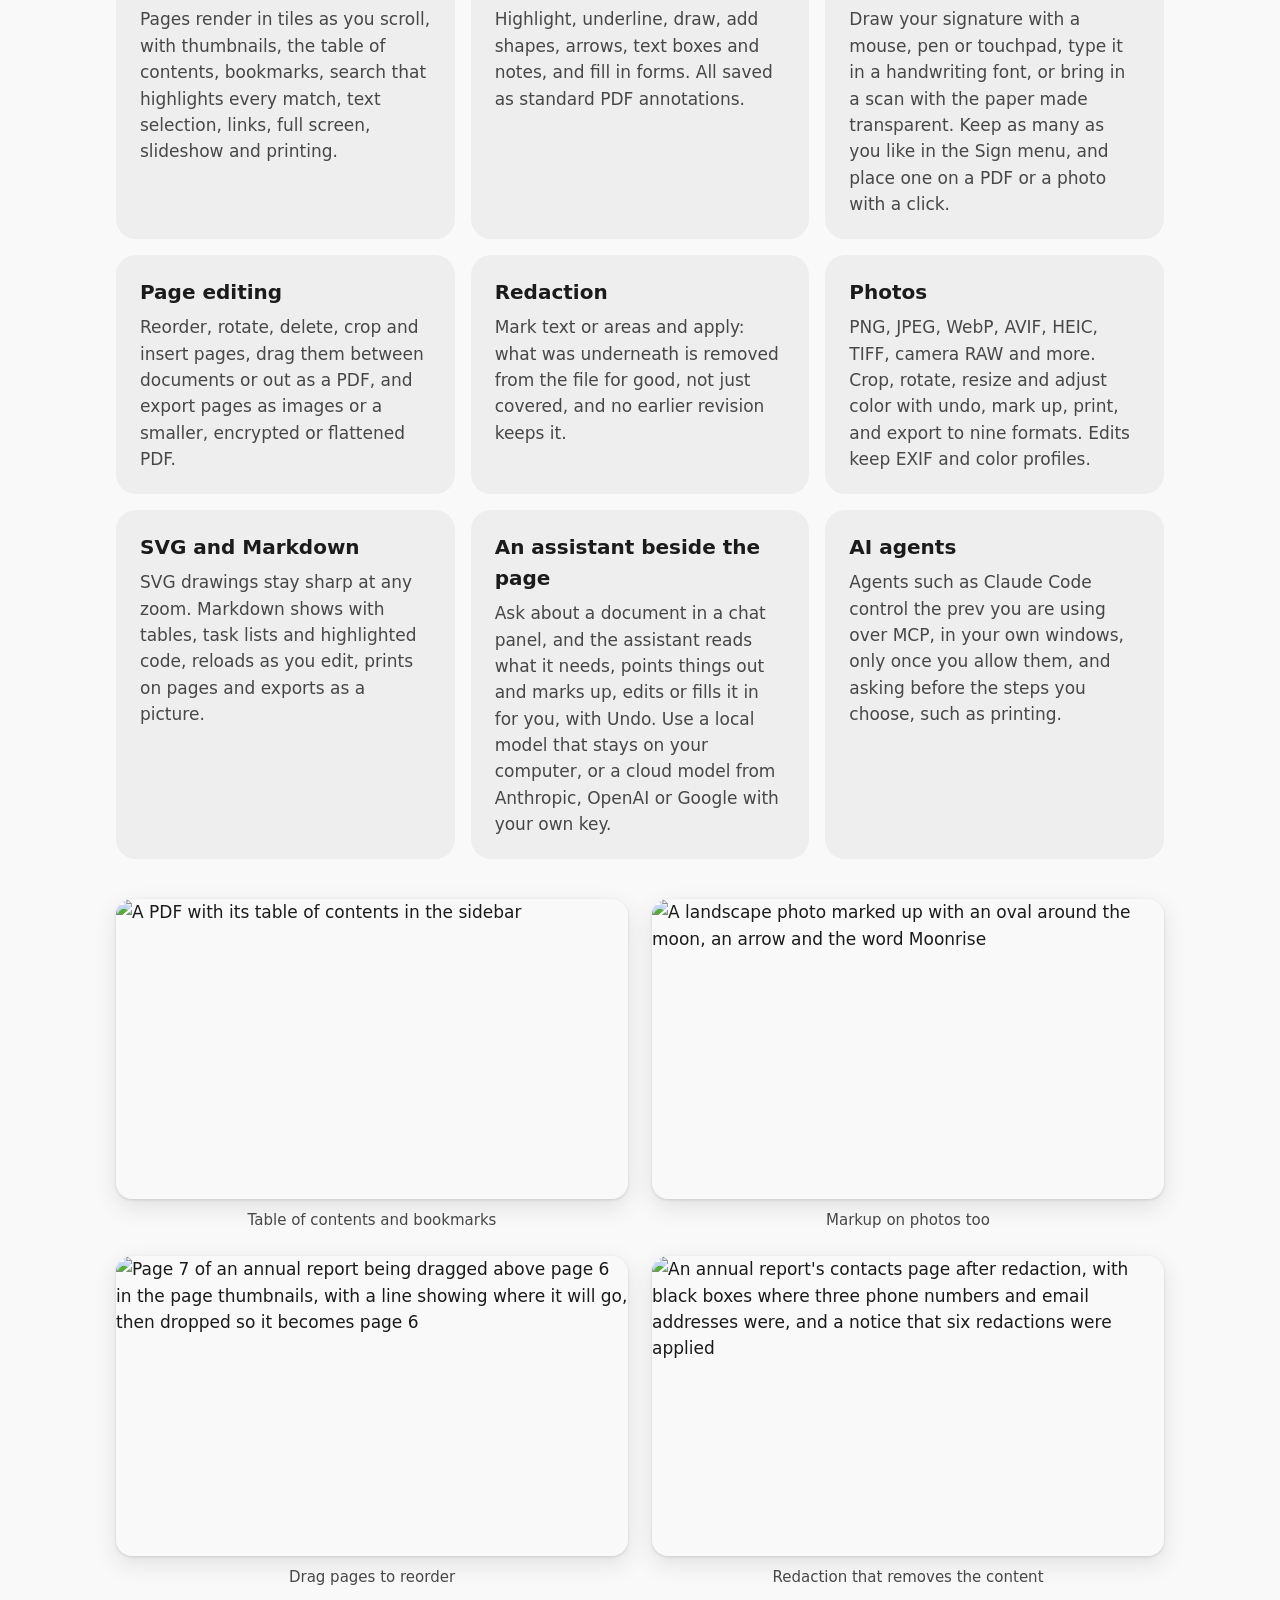
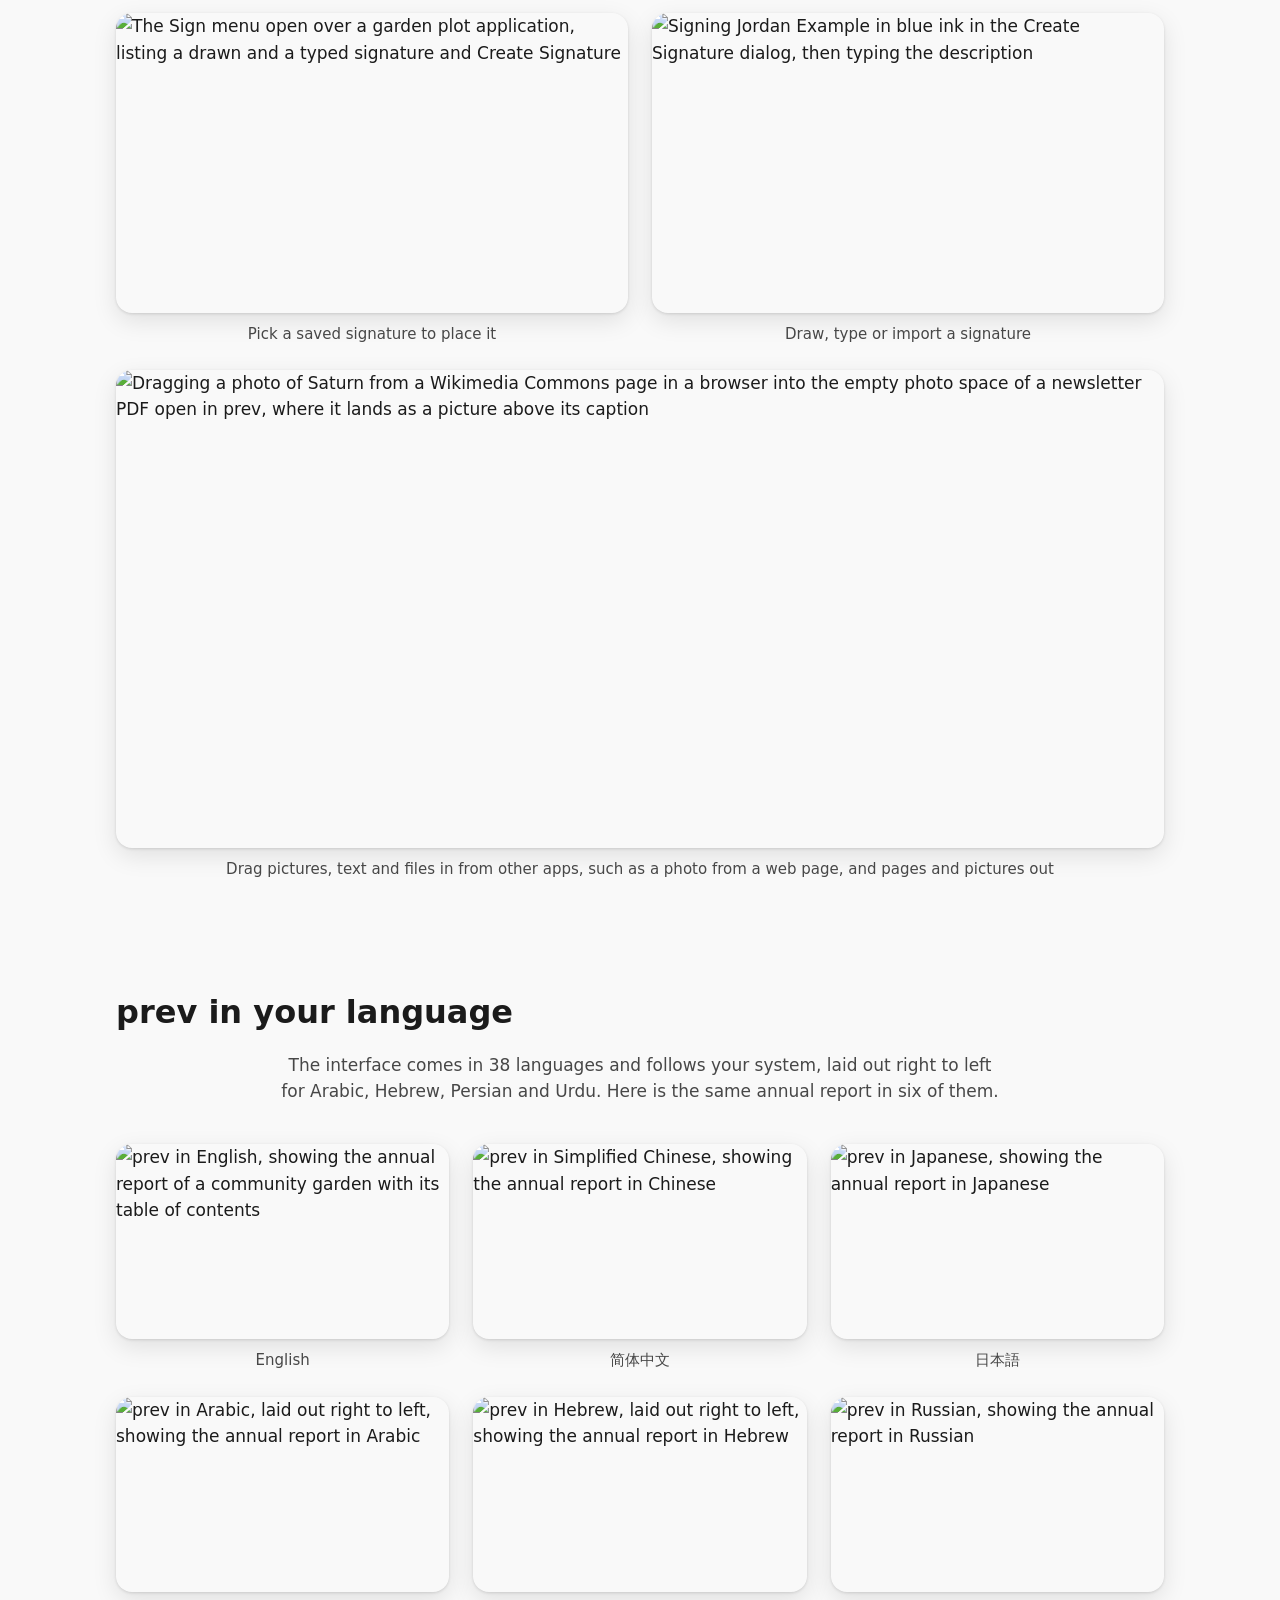
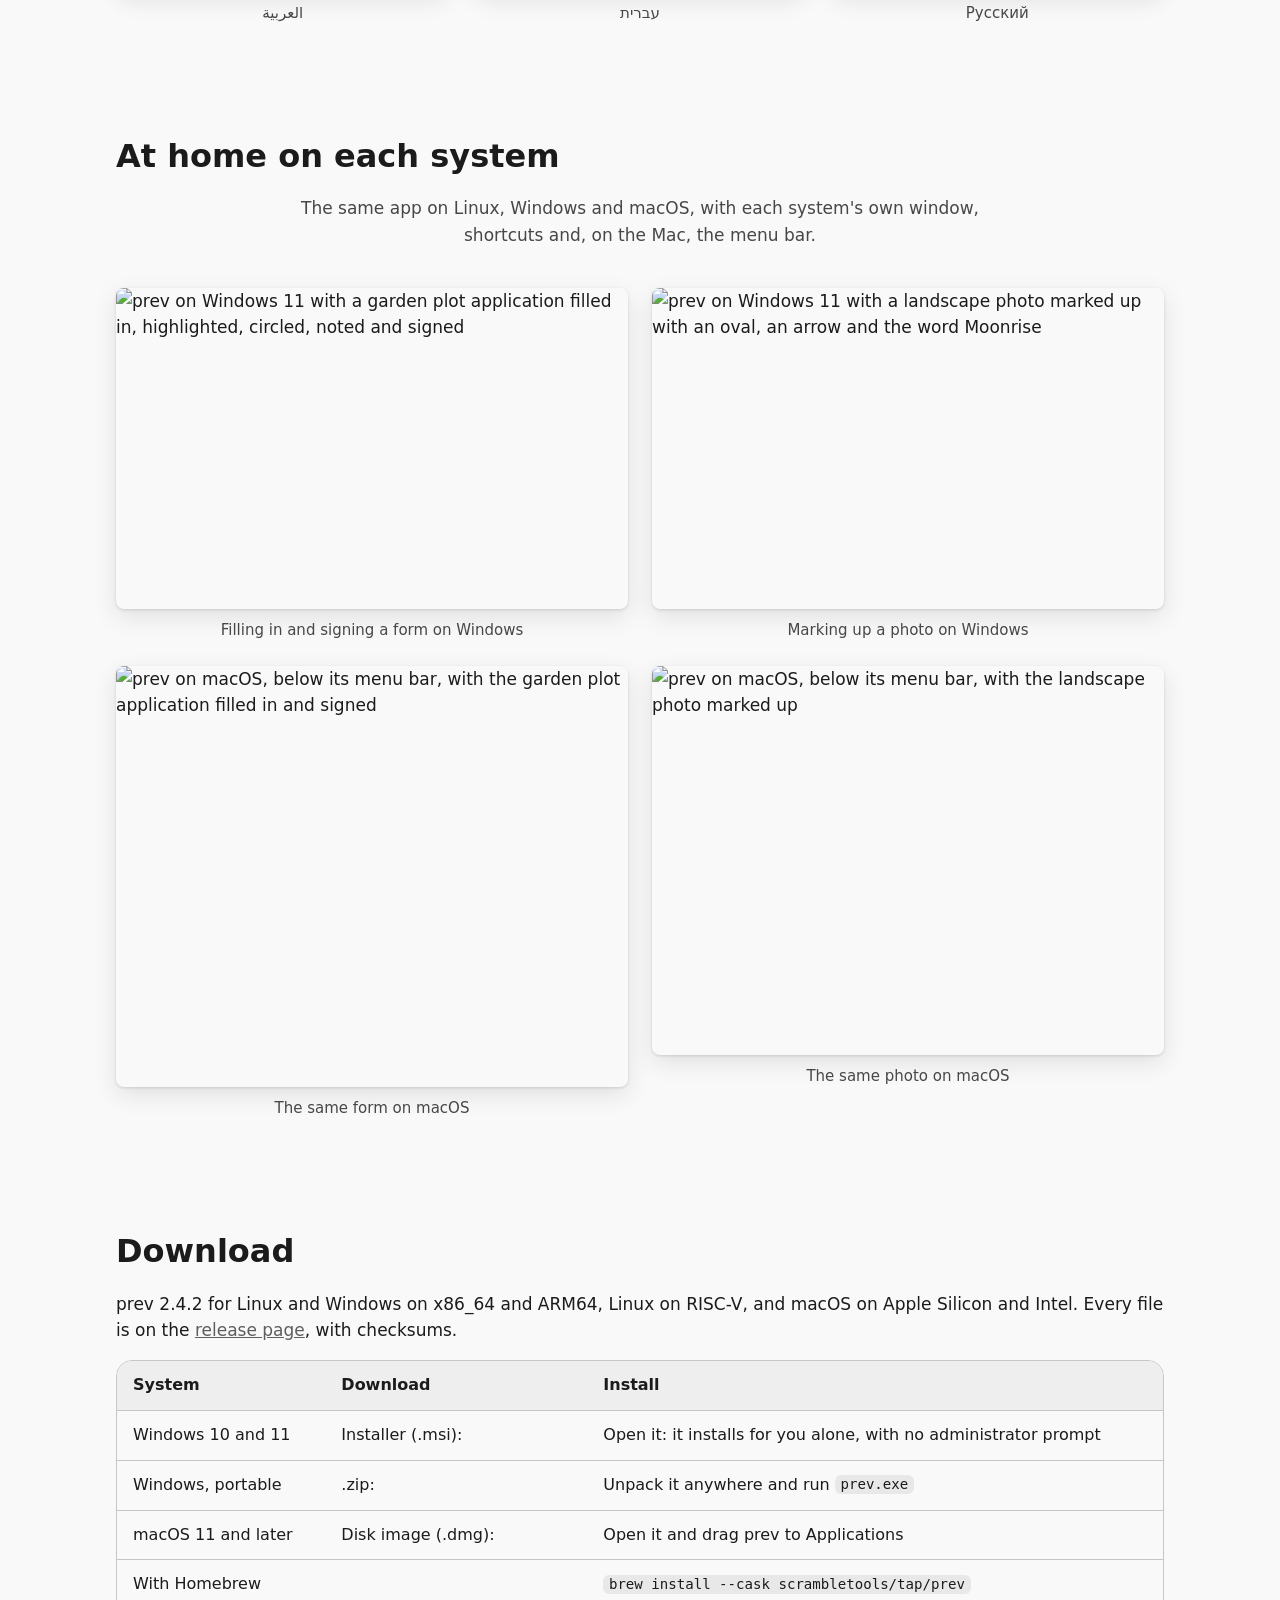
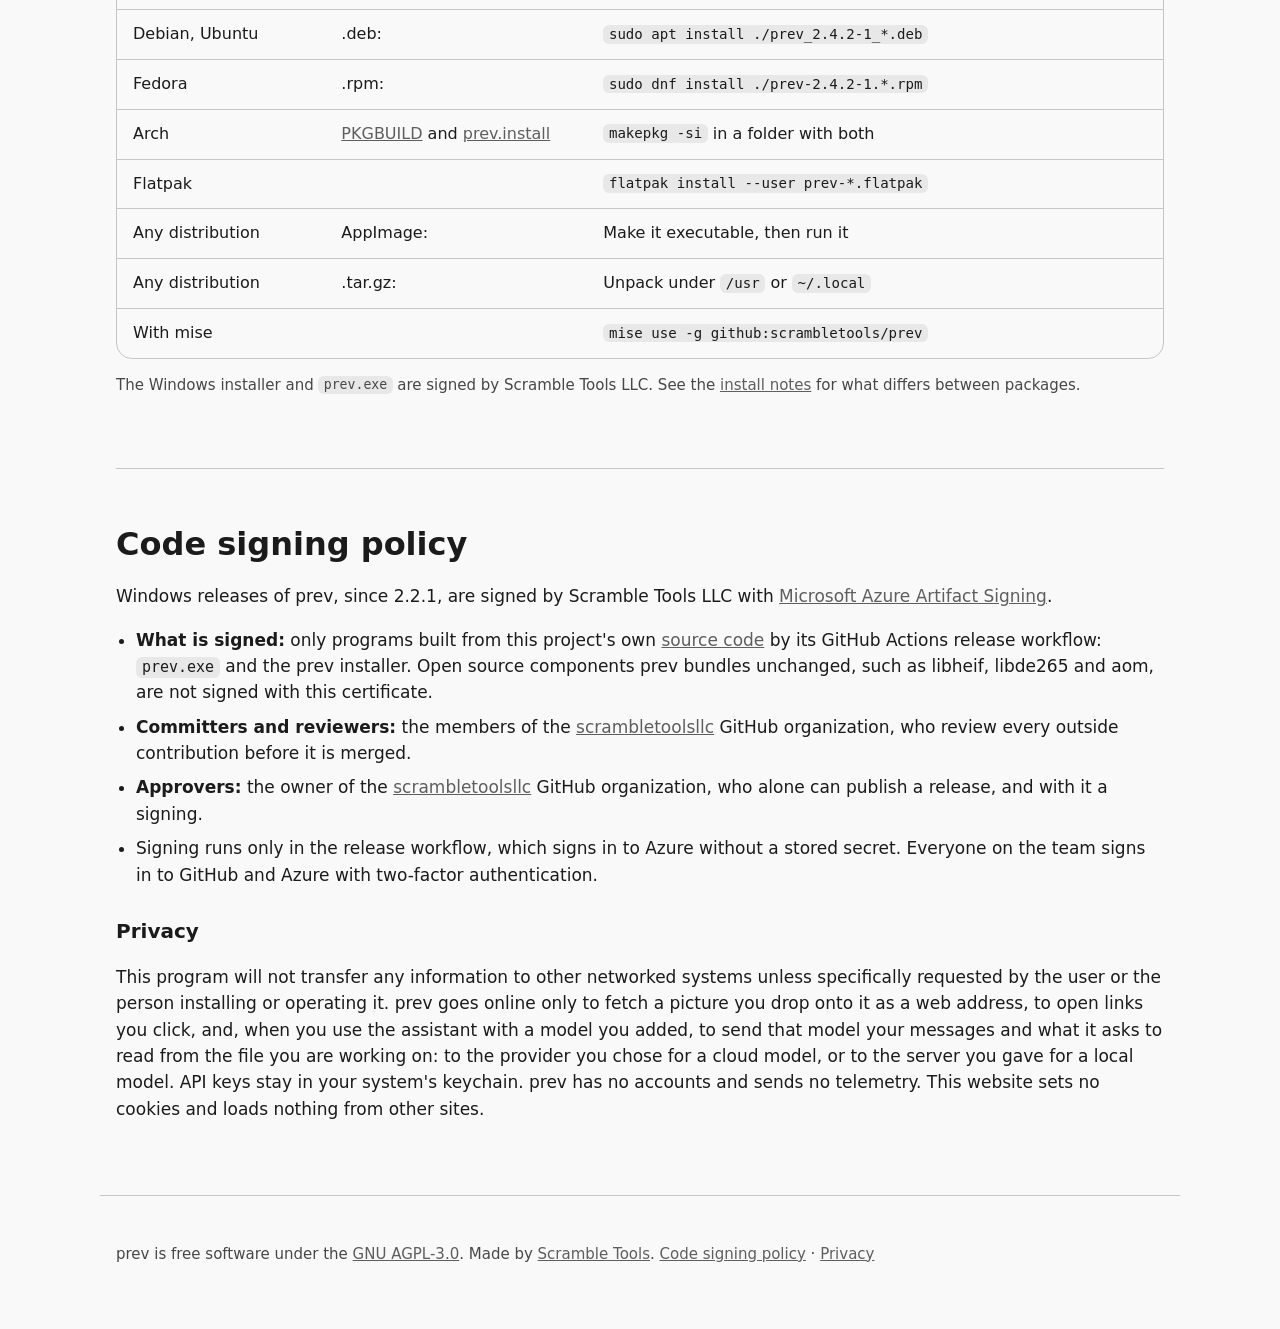
==== commit 3a506a37: "docs: offer Homebrew on the site and in the README - A "With Homebrew" row in prev.run's download ta" ====
--- a/site/index.html
+++ b/site/index.html
@@ -125,6 +125,7 @@
           <tr data-release="msi"><td>Windows 10 and 11</td><td>Installer (.msi): <span data-release-links></span></td><td>Open it: it installs for you alone, with no administrator prompt</td></tr>
           <tr data-release="zip"><td>Windows, portable</td><td>.zip: <span data-release-links></span></td><td>Unpack it anywhere and run <code>prev.exe</code></td></tr>
           <tr data-release="dmg"><td>macOS 11 and later</td><td>Disk image (.dmg): <span data-release-links></span></td><td>Open it and drag prev to Applications</td></tr>
+          <tr><td>With Homebrew</td><td></td><td><code>brew install --cask scrambletools/tap/prev</code></td></tr>
           <tr data-release="deb"><td>Debian, Ubuntu</td><td>.deb: <span data-release-links></span></td><td><code>sudo apt install ./prev_2.4.2-1_*.deb</code></td></tr>
           <tr data-release="rpm"><td>Fedora</td><td>.rpm: <span data-release-links></span></td><td><code>sudo dnf install ./prev-2.4.2-1.*.rpm</code></td></tr>
           <tr data-release="arch"><td>Arch</td><td><a href="https://github.com/scrambletools/prev/releases/download/v2.4.2/PKGBUILD" data-asset="PKGBUILD">PKGBUILD</a> and <a href="https://github.com/scrambletools/prev/releases/download/v2.4.2/prev.install" data-asset="prev.install">prev.install</a></td><td><code>makepkg -si</code> in a folder with both</td></tr>
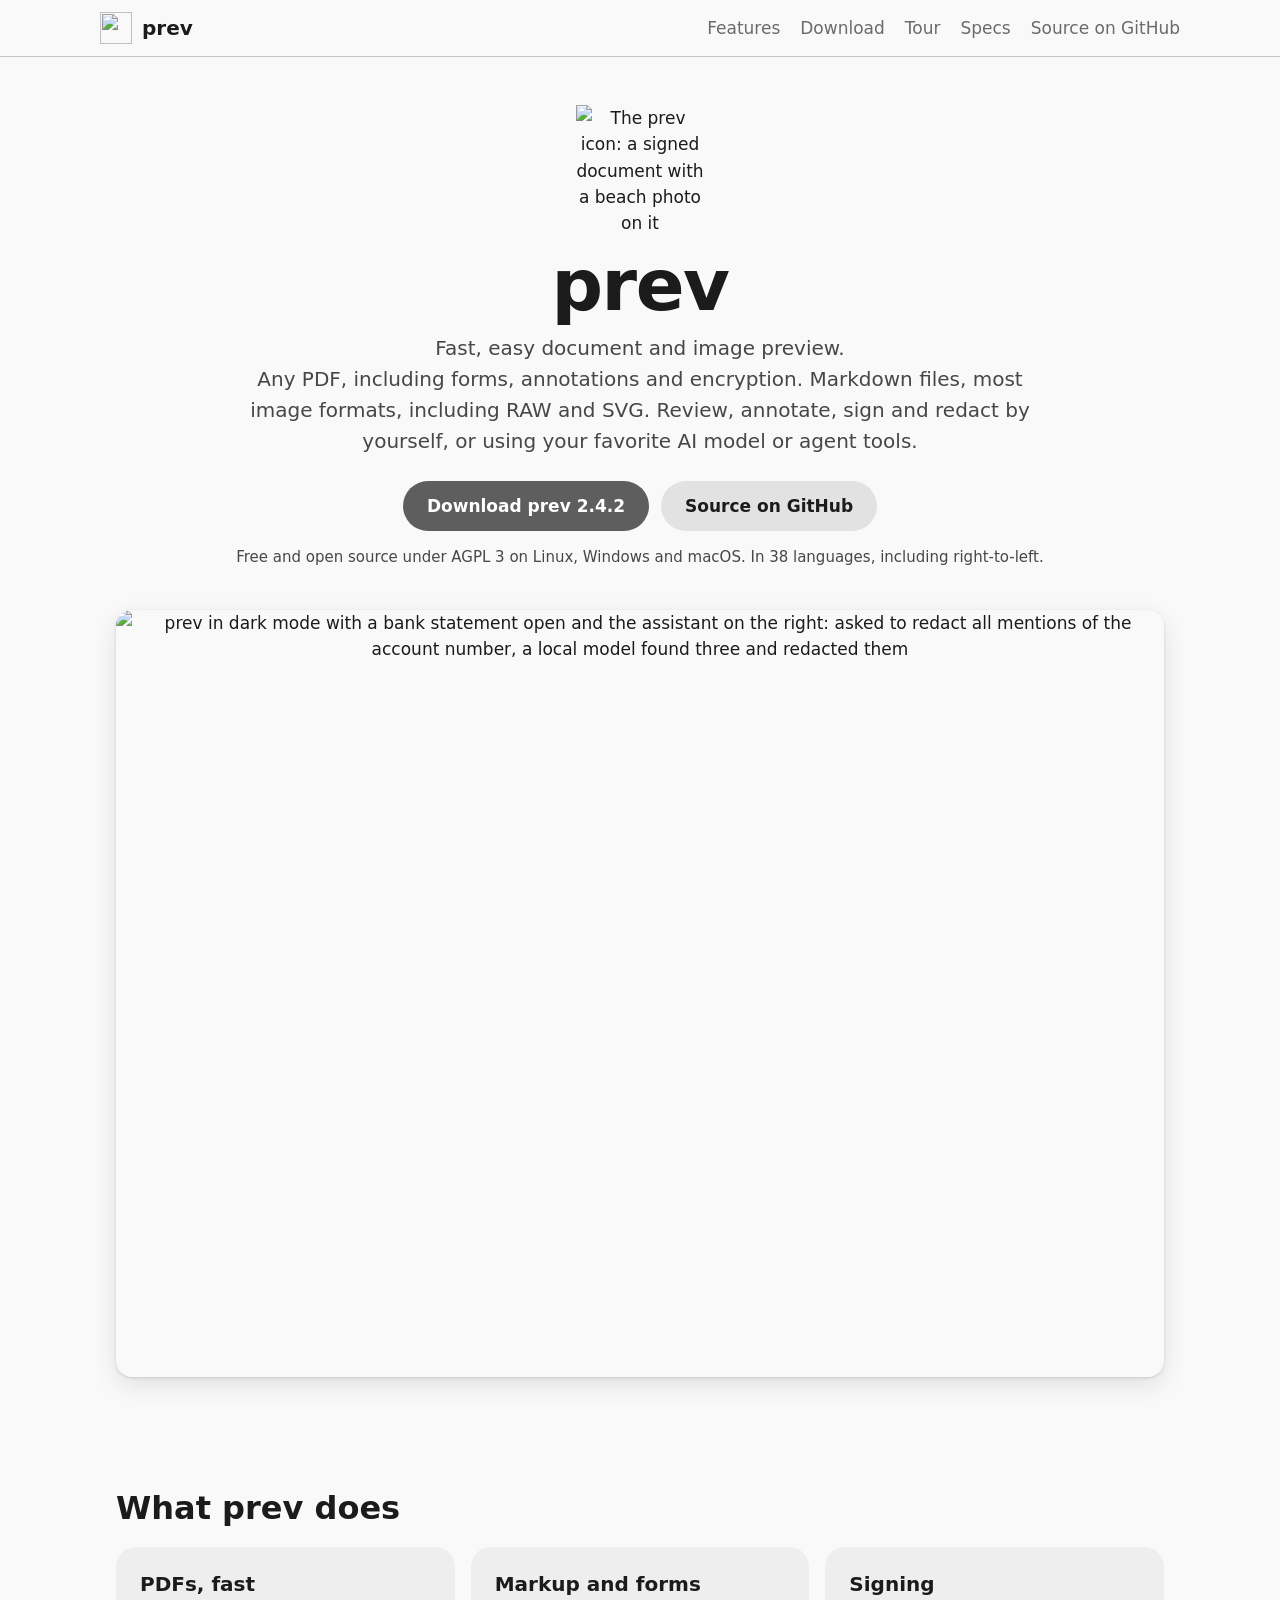
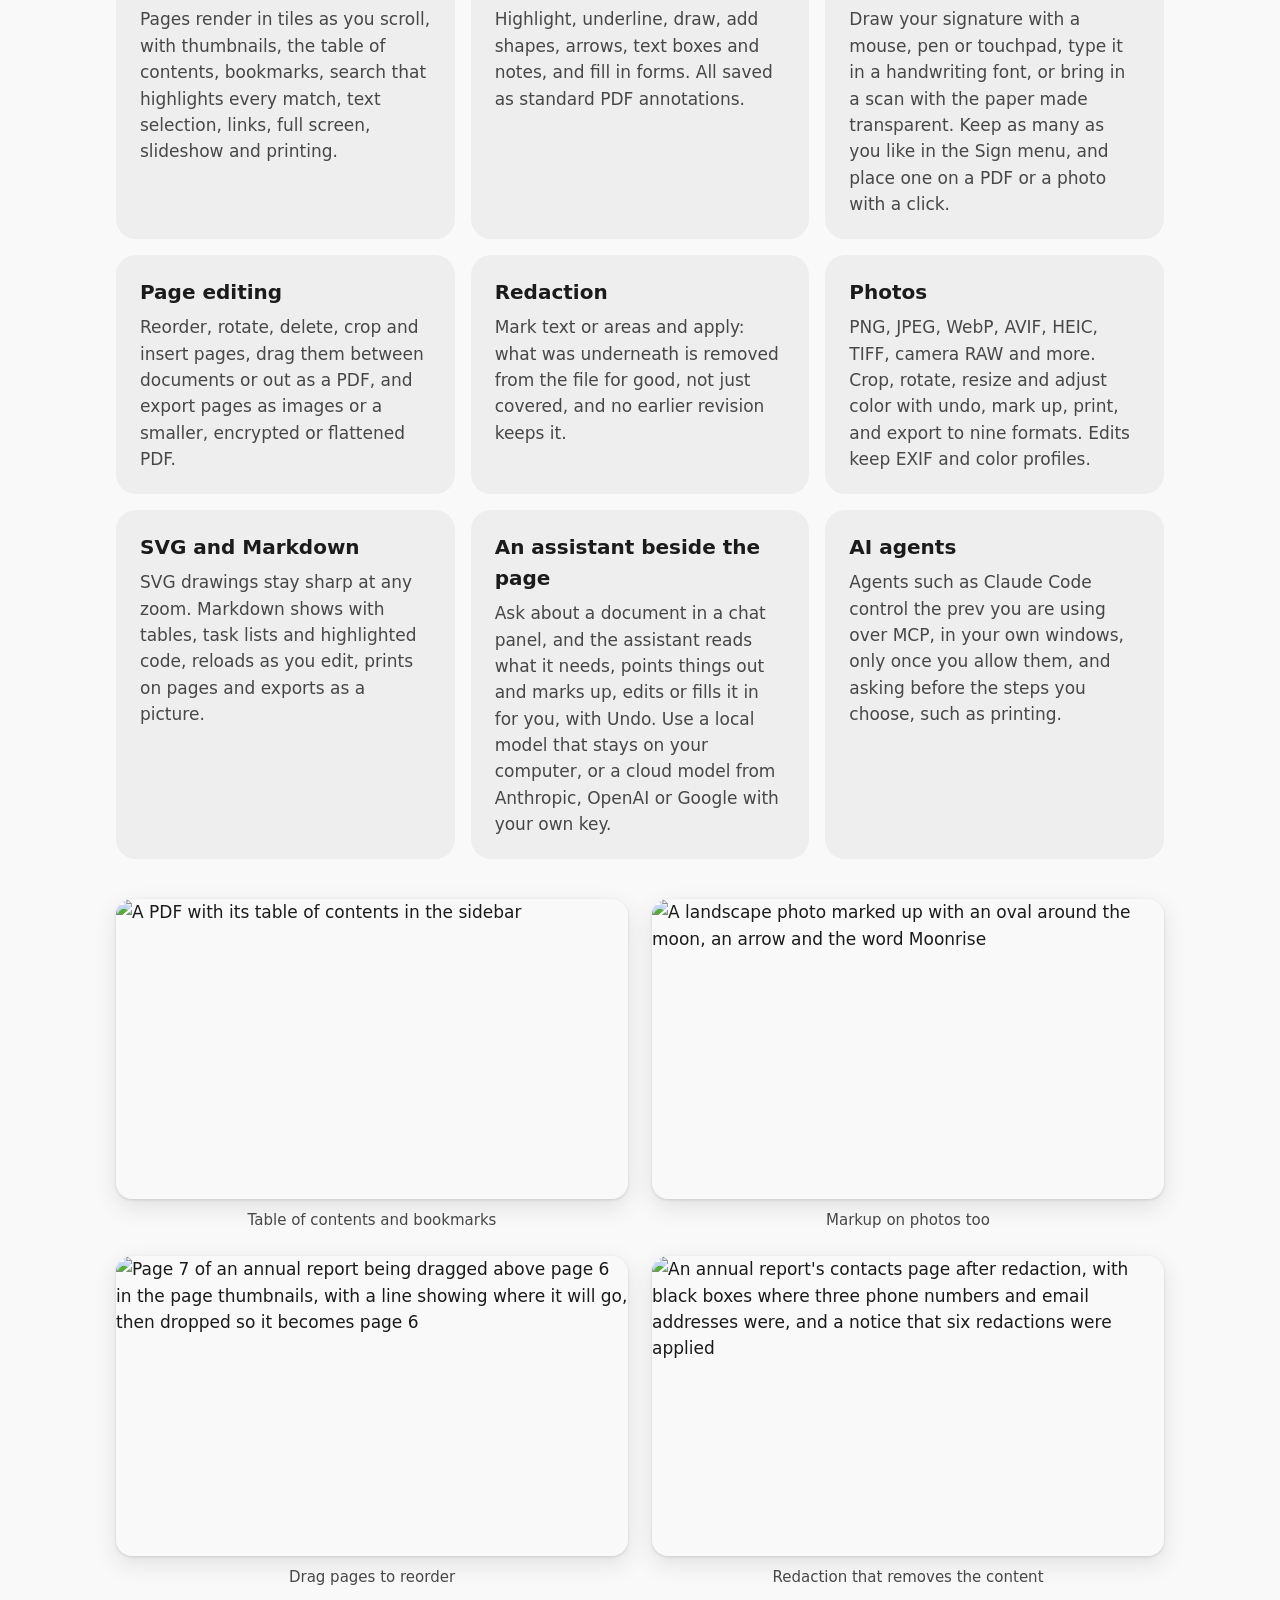
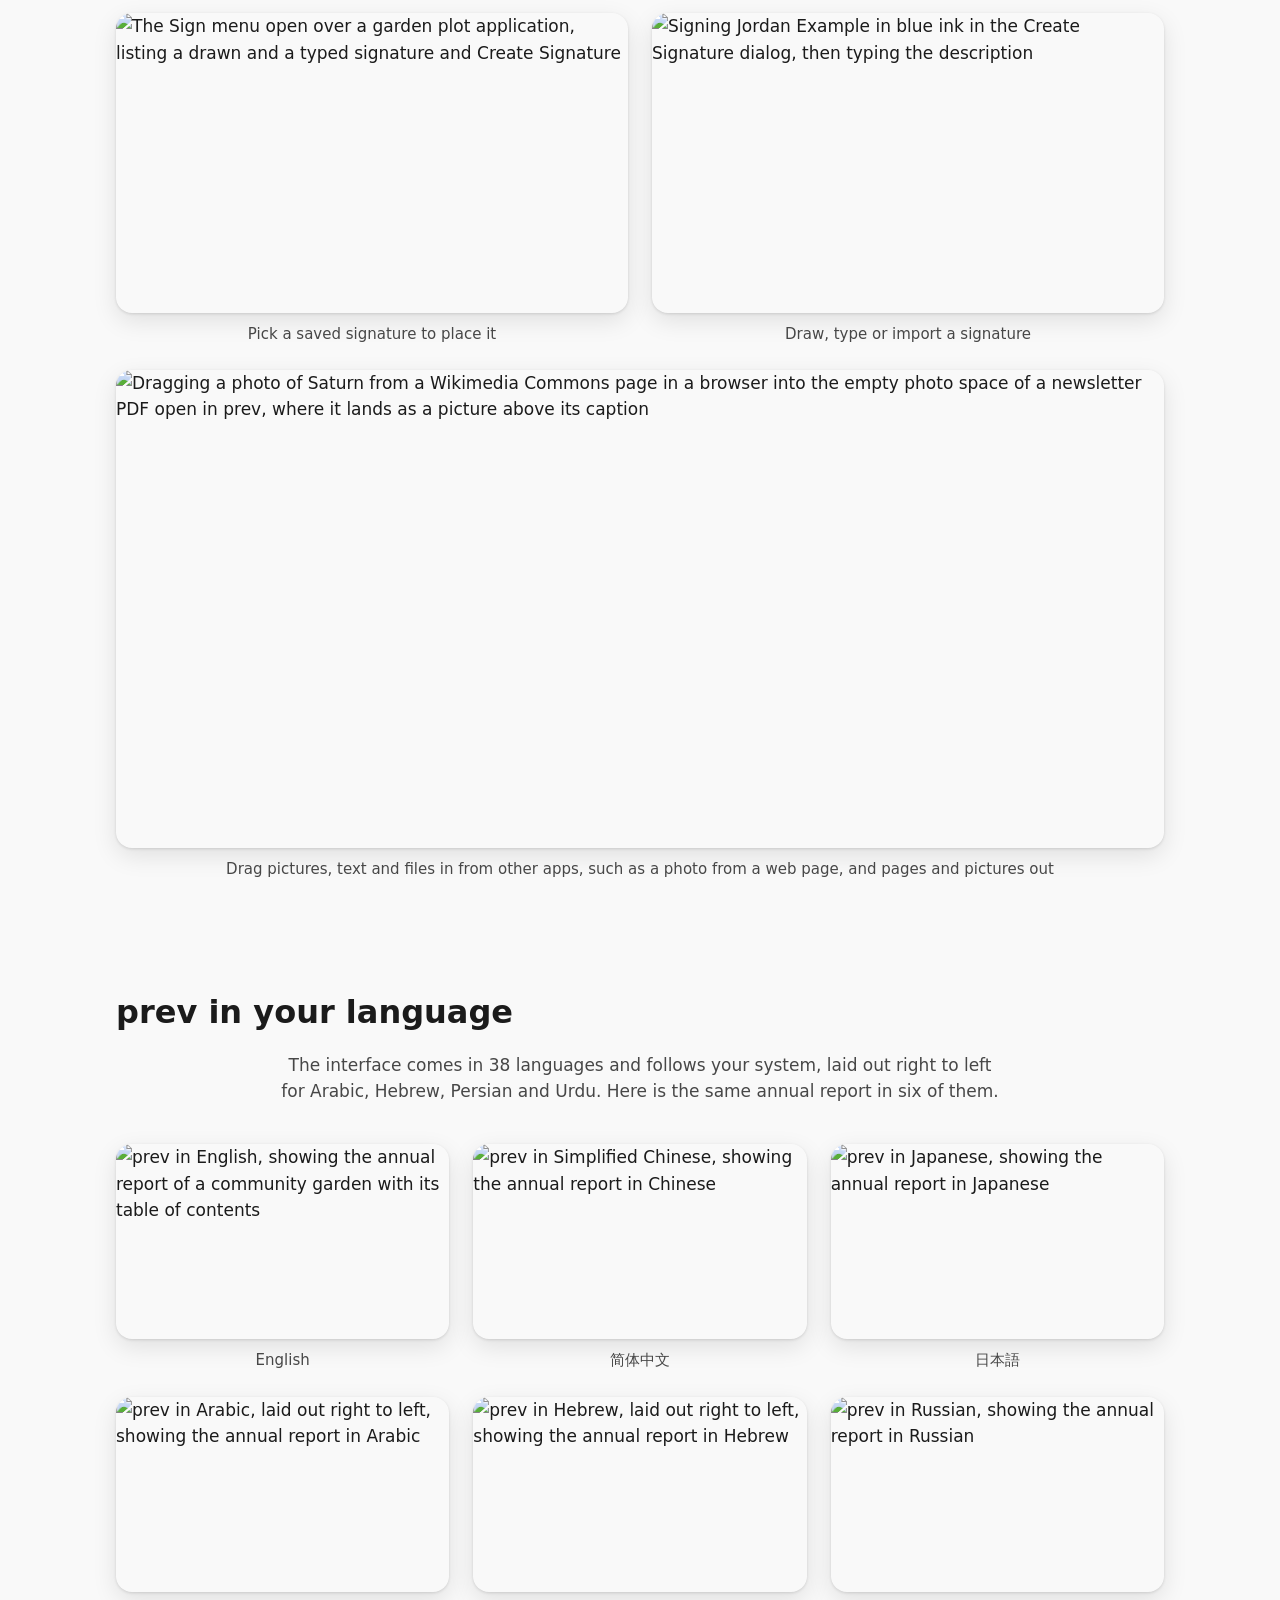
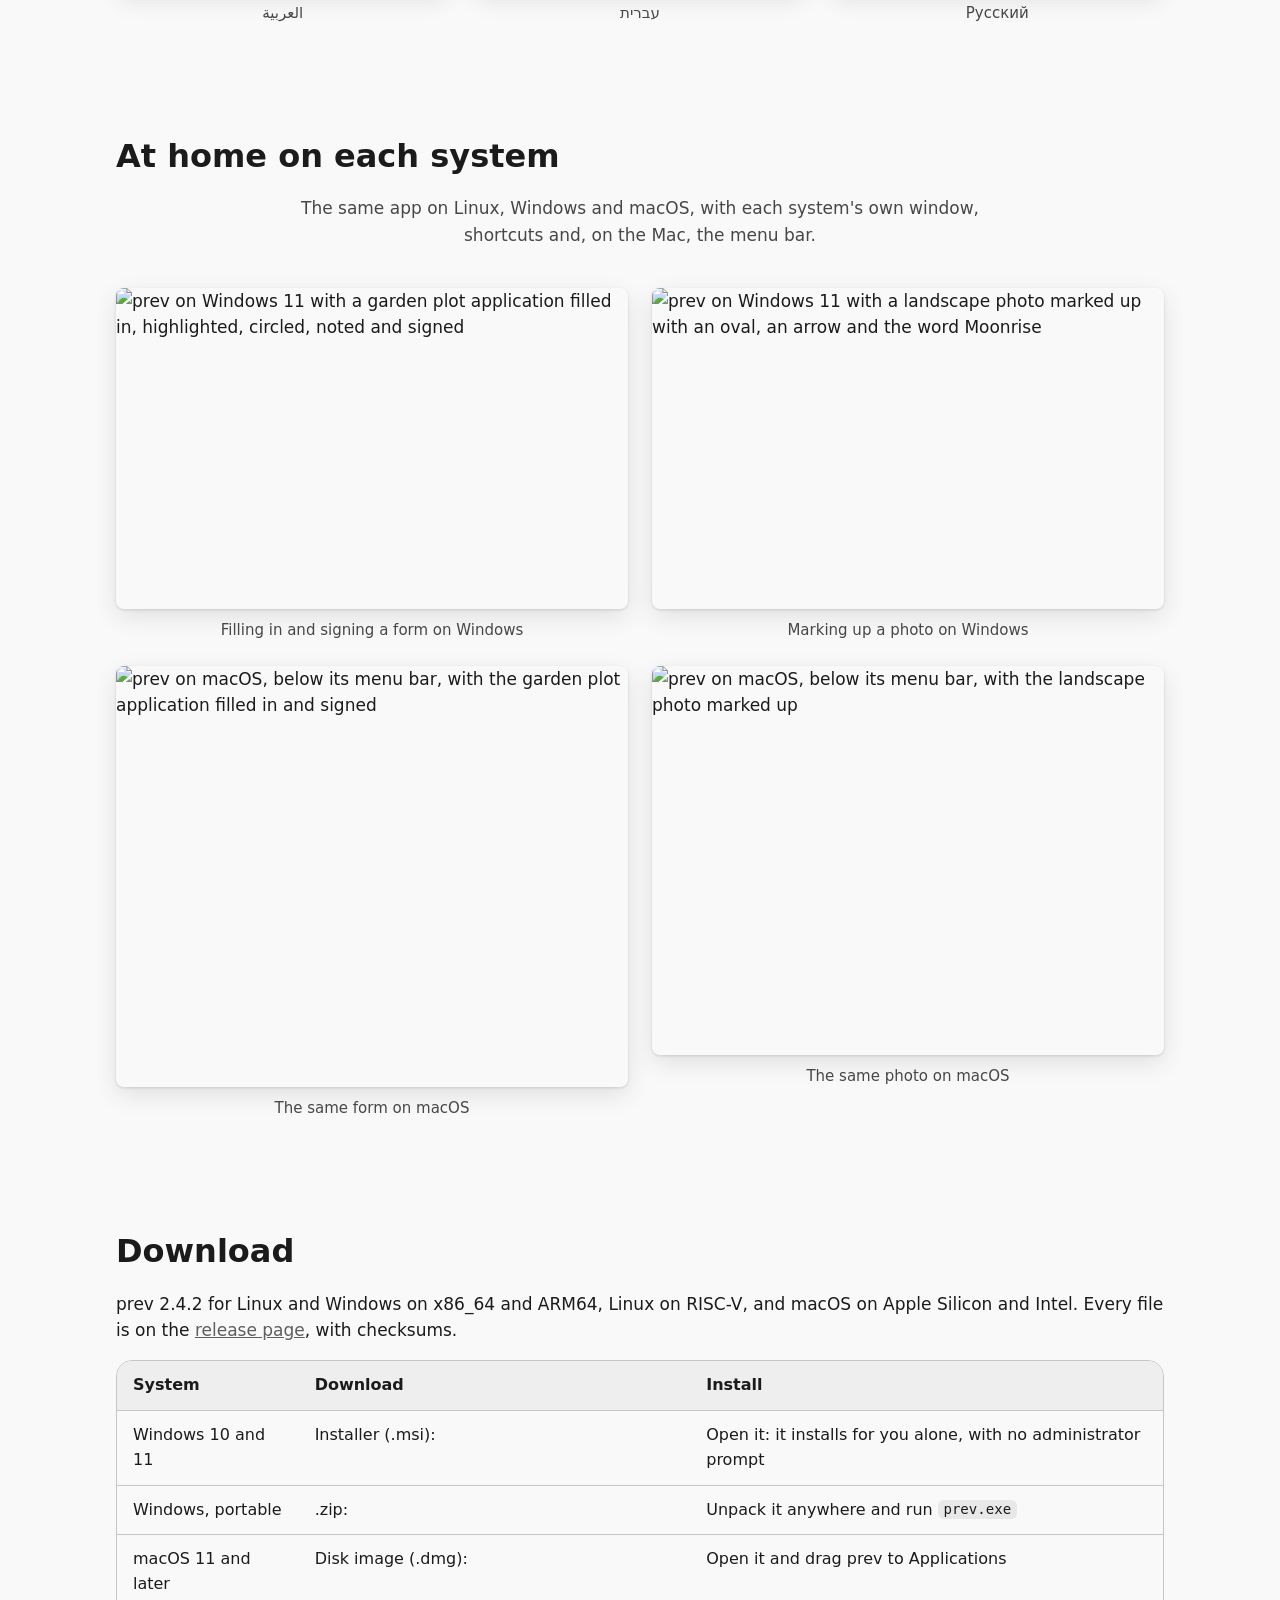
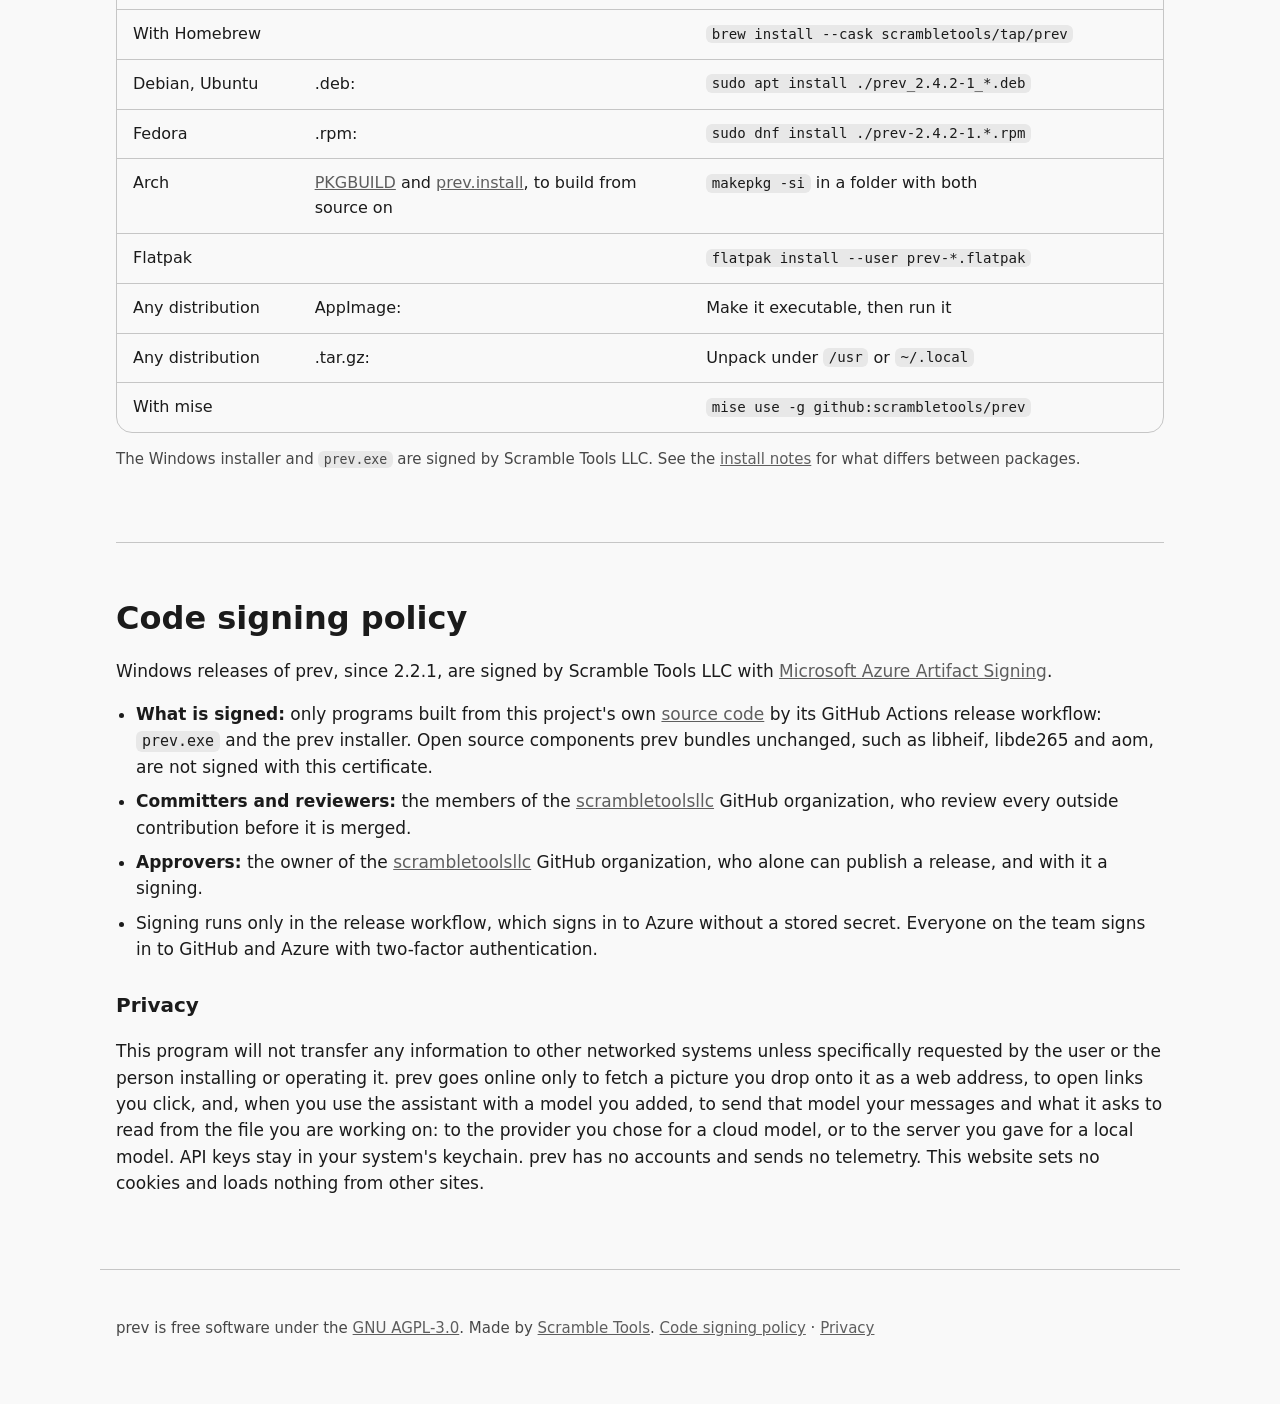
==== commit ccf9e713: "docs: list Arch's processors on the site - prev.run's Arch row says the PKGBUILD builds from source," ====
--- a/site/index.html
+++ b/site/index.html
@@ -121,14 +121,14 @@
       <table>
         <thead><tr><th>System</th><th>Download</th><th>Install</th></tr></thead>
         <tbody>
-          <!-- Filled in from the latest release as the site is built: each row's links from the files it has, and a row with none left out. -->
+          <!-- Filled in from the latest release as the site is built: each row's links from the files it has, and a row with none left out. Arch's processors are the PKGBUILD's. -->
           <tr data-release="msi"><td>Windows 10 and 11</td><td>Installer (.msi): <span data-release-links></span></td><td>Open it: it installs for you alone, with no administrator prompt</td></tr>
           <tr data-release="zip"><td>Windows, portable</td><td>.zip: <span data-release-links></span></td><td>Unpack it anywhere and run <code>prev.exe</code></td></tr>
           <tr data-release="dmg"><td>macOS 11 and later</td><td>Disk image (.dmg): <span data-release-links></span></td><td>Open it and drag prev to Applications</td></tr>
           <tr><td>With Homebrew</td><td></td><td><code>brew install --cask scrambletools/tap/prev</code></td></tr>
           <tr data-release="deb"><td>Debian, Ubuntu</td><td>.deb: <span data-release-links></span></td><td><code>sudo apt install ./prev_2.4.2-1_*.deb</code></td></tr>
           <tr data-release="rpm"><td>Fedora</td><td>.rpm: <span data-release-links></span></td><td><code>sudo dnf install ./prev-2.4.2-1.*.rpm</code></td></tr>
-          <tr data-release="arch"><td>Arch</td><td><a href="https://github.com/scrambletools/prev/releases/download/v2.4.2/PKGBUILD" data-asset="PKGBUILD">PKGBUILD</a> and <a href="https://github.com/scrambletools/prev/releases/download/v2.4.2/prev.install" data-asset="prev.install">prev.install</a></td><td><code>makepkg -si</code> in a folder with both</td></tr>
+          <tr data-release="arch"><td>Arch</td><td><a href="https://github.com/scrambletools/prev/releases/download/v2.4.2/PKGBUILD" data-asset="PKGBUILD">PKGBUILD</a> and <a href="https://github.com/scrambletools/prev/releases/download/v2.4.2/prev.install" data-asset="prev.install">prev.install</a>, to build from source on <span data-release-links></span></td><td><code>makepkg -si</code> in a folder with both</td></tr>
           <tr data-release="flatpak"><td>Flatpak</td><td><span data-release-links></span></td><td><code>flatpak install --user prev-*.flatpak</code></td></tr>
           <tr data-release="appimage"><td>Any distribution</td><td>AppImage: <span data-release-links></span></td><td>Make it executable, then run it</td></tr>
           <tr data-release="tar"><td>Any distribution</td><td>.tar.gz: <span data-release-links></span></td><td>Unpack under <code>/usr</code> or <code>~/.local</code></td></tr>
